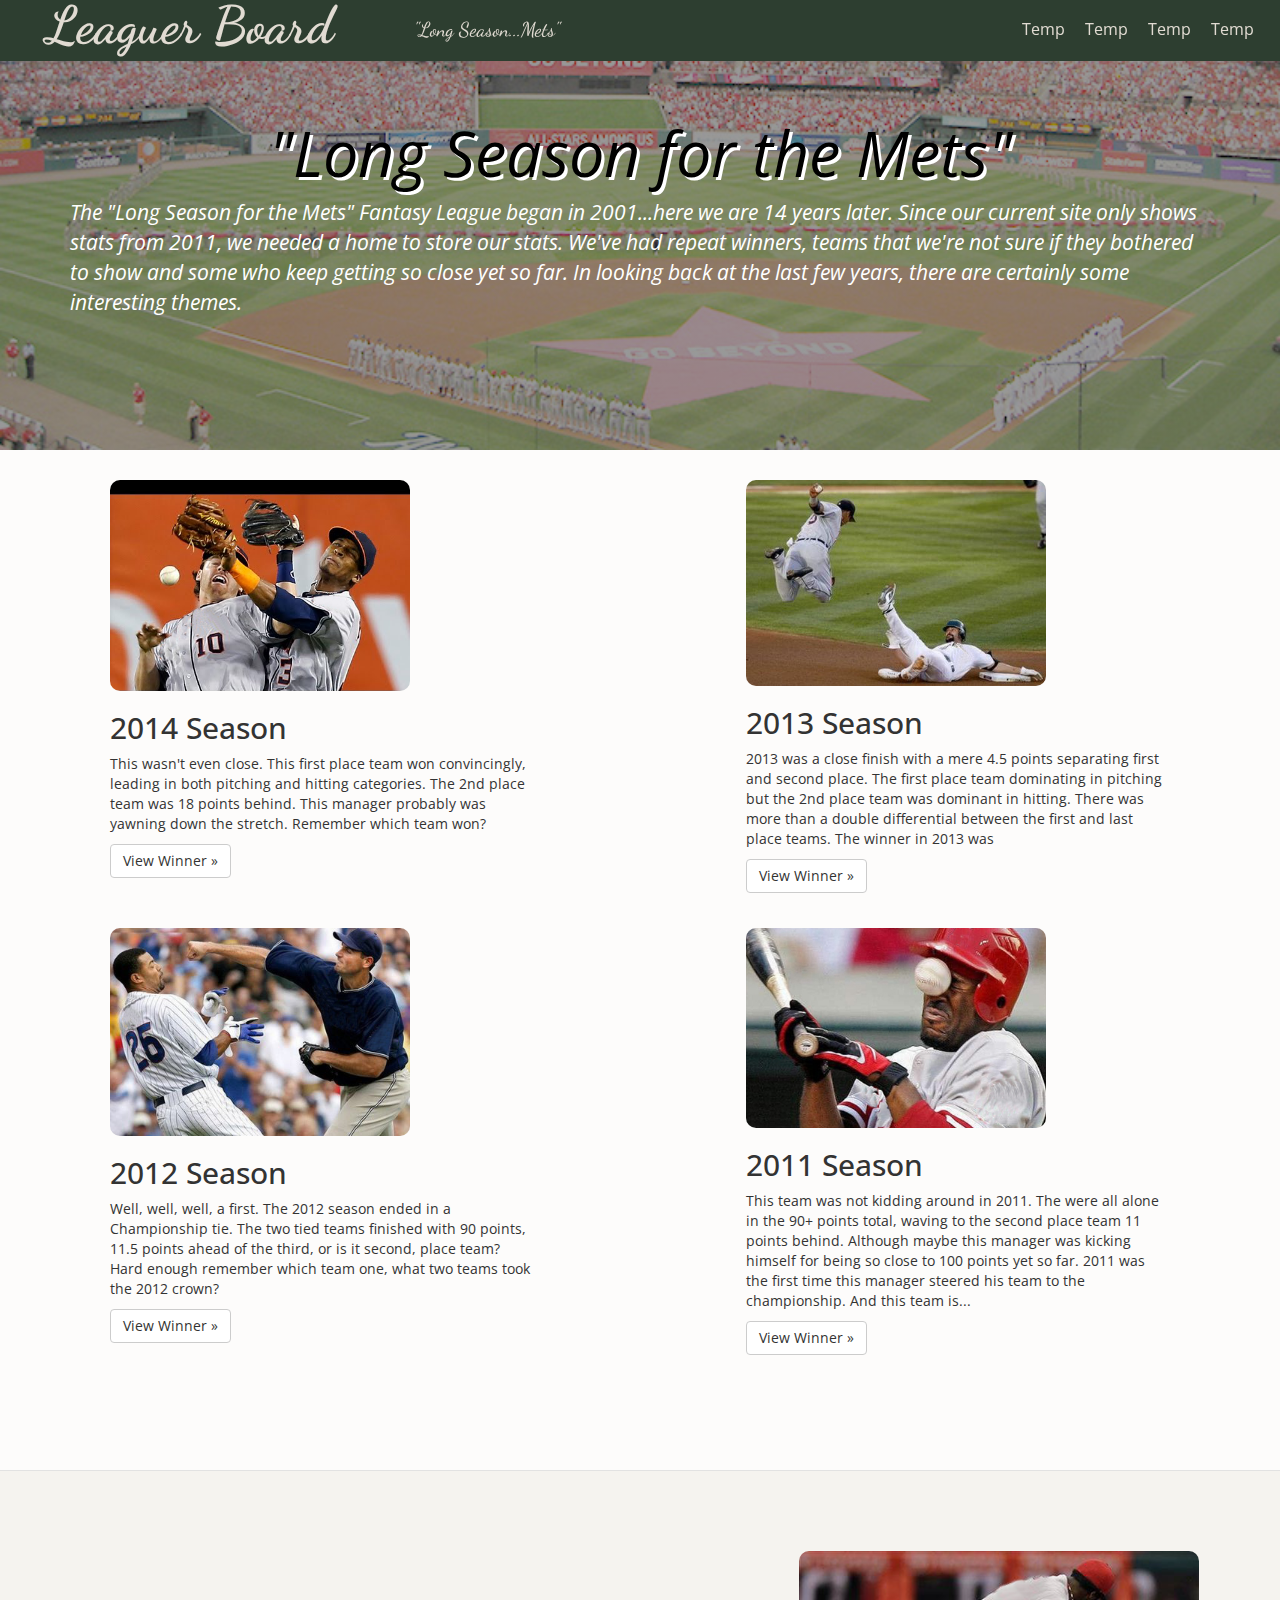
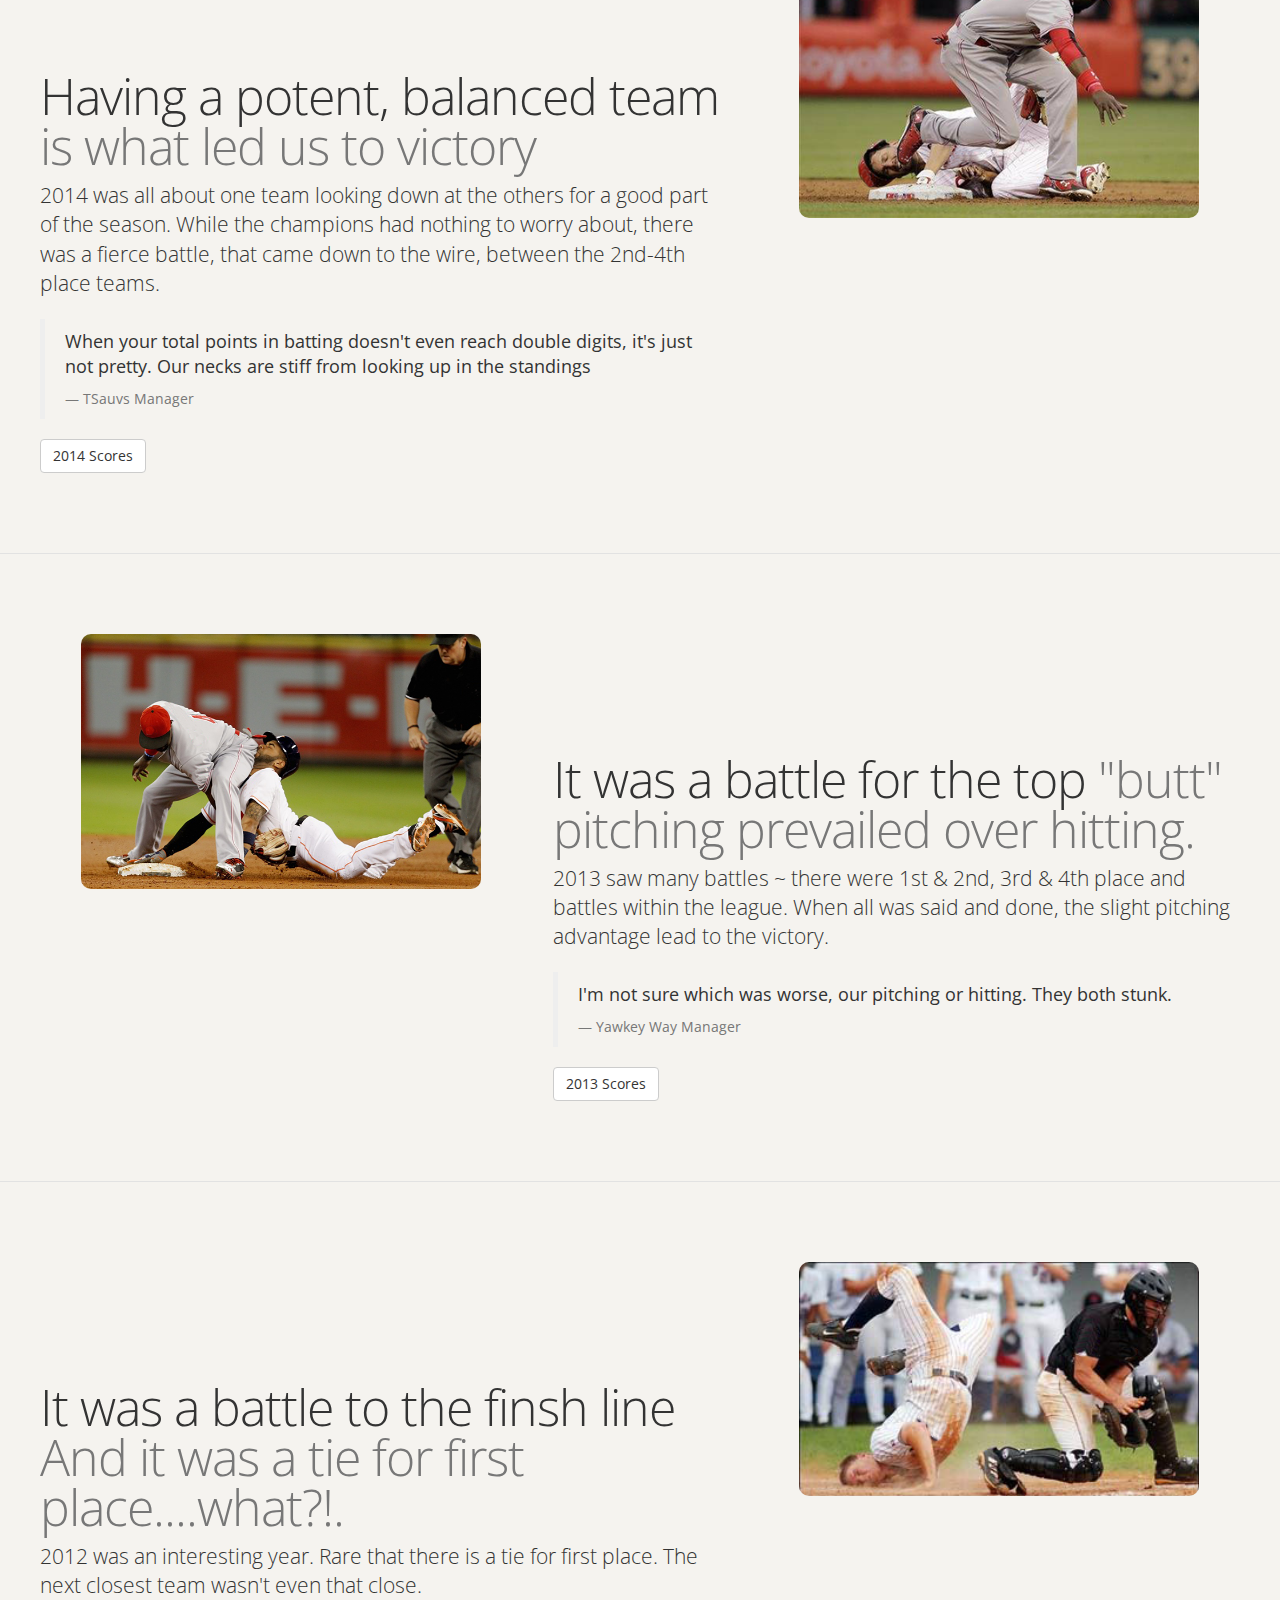
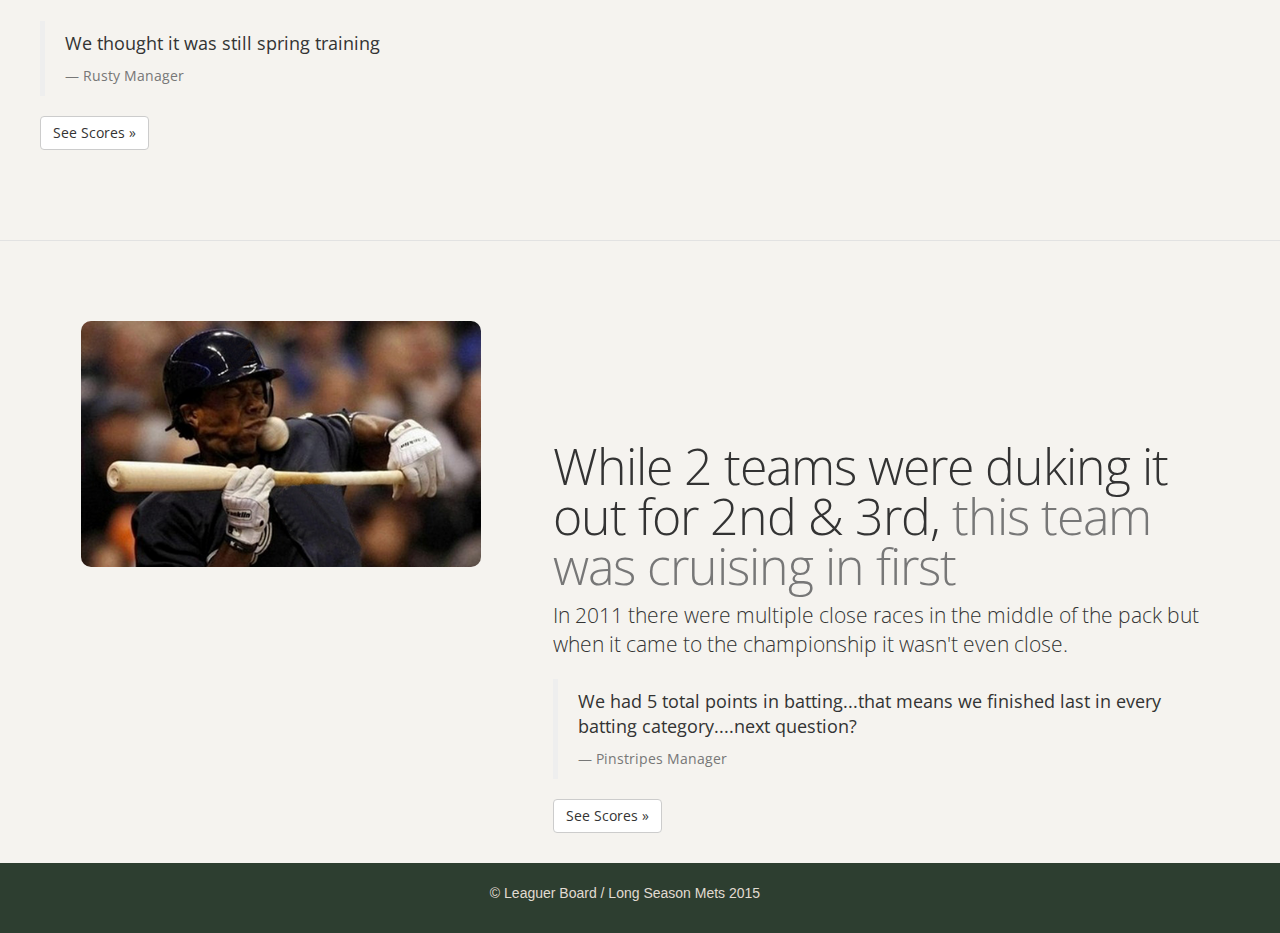
==== index.html @ 66716b54 "made jumbotron pic darker for easier text read" ====
<!DOCTYPE html>
<html lang="en">
  <head>
    <meta charset="utf-8">
    <meta http-equiv="X-UA-Compatible" content="IE=edge">
    <meta name="viewport" content="width=device-width, initial-scale=1">

    <meta name="description" content="">
    <meta name="author" content="">


    <title>Leaguer Board</title>

    <!-- Bootstrap core CSS -->
    <link href="css/bootstrap.min.css" rel="stylesheet">
    <!-- Custom styles for this template -->
    <!-- Additional Styles -->
    <link href="css/font-awesome.min.css" rel="stylesheet">
    <link href="css/prettyPhoto.css" rel="stylesheet" type="text/css"> <link href='http://fonts.googleapis.com/css?family=Open+Sans:700,300,400' rel='stylesheet' type='text/css'>
    <link href='http://fonts.googleapis.com/css?family=Lobster|Dancing+Script:700' rel='stylesheet' type='text/css'>
    <link href='http://fonts.googleapis.com/css?family=Dancing+Script:700' rel='stylesheet' type='text/css'>
    <link href="css/style.css" rel="stylesheet" type="text/css">

    <!--[if lt IE 9]><script src="../../assets/js/ie8-responsive-file-warning.js"></script><![endif]-->

    <!-- HTML5 shim and Respond.js for IE8 support of HTML5 elements and media queries -->
    <!--[if lt IE 9]>
      <script src="https://oss.maxcdn.com/html5shiv/3.7.2/html5shiv.min.js"></script>
      <script src="https://oss.maxcdn.com/respond/1.4.2/respond.min.js"></script>
    <![endif]-->
  </head>

  <body>

    <!-- NAVBAR -->
    <header id="header-nav" role="banner">
      <div id="navbar" class="navbar navbar-default">
        <div class="navbar-header">
            <a class="navbar-brand" href="#">Leaguer Board</a><p class="navbar-text">"Long Season...Mets"</p>

            <button type="button" class="navbar-toggle" data-toggle="collapse" data-target=".navbar-collapse">
                <span class="sr-only">Toggle navigation</span>
                <span class="icon-bar"></span>
                <span class="icon-bar"></span>
                <span class="icon-bar"></span>
            </button>
        </div> <!-- navbar-header -->

        <div class="collapse navbar-collapse">
            <ul class="nav navbar-nav flot-nav">
                <li><a href="#temp">Temp</a></li>
                <li><a href="#temp">Temp</a></li>
                <li><a href="#temp">Temp</a></li>
                <li><a href="#temp">Temp</a></li>
            </ul>
        </div>
      </div> <!-- div id navbar -->
    </header>

    <!-- Jumbotron -->
    <div class="jumbotron">
      <div class="container">
        <h1><i>"Long Season for the Mets"</i></h1>
        <p><i>The "Long Season for the Mets" Fantasy League began in 2001...here we are 14 years later. Since our current site only shows stats from 2011, we needed a home to store our stats. We've had repeat winners, teams that we're not sure if they bothered to show and some who keep getting so close yet so far. In looking back at the last few years, there are certainly some interesting themes.</i></p>  
      </div> <!-- container -->
    </div> <!-- jumbotron -->

    <!-- Seasons Section -->
    <div id="seasons">
      <div class="container">
        <div class="row">
          <div class="col-md-5">
            <img src="img/oops.png" alt="..." class="img-rounded img-responsive" height="300" width="300">
            <h2>2014 Season</h2>
            <p>This wasn't even close. This first place team won convincingly, leading in both pitching and hitting categories. The 2nd place team was 18 points behind. This manager probably was yawning down the stretch. Remember which team won? </p>
            <p><button class="btn btn-default" type="submit">View Winner &raquo;</button><span class="winner">Winner: Pit Bulls</span></p>
          </div> <!-- col md 5 -->

          <!-- only show hr on small screens -->
          <hr class="hidden-md hidden-lg">
         
          <div class="col-md-5 col-md-offset-2">
            <img src="img/upandaway.jpg" alt="..." class="img-rounded img-responsive" height="300" width="300">
            <h2>2013 Season</h2>
            <p>2013 was a close finish with a mere 4.5 points separating first and second place. The first place team dominating in pitching but the 2nd place team was dominant in hitting. There was more than a double differential between the first and last place teams. The winner in 2013 was </p>
            <p><button class="btn btn-default" type="submit">View Winner &raquo;</button><span class="winner">Winner: Stanton and Deliver</span></p>
          </div> <!-- col-md-5 col-md-offset-2 -->

           <hr class="hidden-md hidden-lg">

          <div class="col-md-5">
            <img src="img/fight.jpg" alt="..." class="img-rounded img-responsive" height="300" width="300">
            <h2>2012 Season</h2>
            <p>Well, well, well, a first. The 2012 season ended in a Championship tie. The two tied teams finished with 90 points, 11.5 points ahead of the third, or is it second, place team? Hard enough remember which team one, what two teams took the 2012 crown?</p>
            <p><button class="btn btn-default" type="submit">View Winner &raquo;</button><span class="winner">Winners: The Good, The Bad, and The Ugla <span><i>&amp; </i></span>Bulldogs</span></p> 


          </div> <!-- col md 5 -->

          <hr class="hidden-md hidden-lg">

          <div class="col-md-5 col-md-offset-2">
            <img src="img/face.png" alt="..." class="img-rounded img-responsive" height="300" width="300">
            <h2>2011 Season</h2>
            <p>This team was not kidding around in 2011. The were all alone in the 90+ points total, waving to the second place team 11 points behind. Although maybe this manager was kicking himself for being so close to 100 points yet so far. 2011 was the first time this manager steered his team to the championship. And this team is... </p>
            <p><button class="btn btn-default" type="submit">View Winner &raquo;</button><span class="winner">Winner: Some Crying in Baseball</span></p>
          </div> <!-- col-md-5 col-md-offset-2-->
        </div> <!-- row -->

      </div> <!-- container -->
    </div> <!-- season -->

      <!-- START THE FEATURETTES -->
    <div id="featurette">

      <hr class="featurette-divider">

      <div class="row featurette">
        <div class="col-md-7 left">
          <h2 class="featurette-heading">Having a potent, balanced team <span class="text-muted">is what led us to victory</span></h2>
          <p class="lead">2014 was all about one team looking down at the others for a good part of the season. While the champions had nothing to worry about, there was a fierce battle, that came down to the wire, between the 2nd-4th place teams.</p>

          <blockquote>
            <p>When your total points in batting doesn't even reach double digits, it's just not pretty. Our necks are stiff from looking up in the standings</p>
              <footer>TSauvs Manager</footer>
          </blockquote>
          <!-- button -->
          <!-- <p><a class="btn btn-default" href="#" role="button">See Scores &raquo;</a></p> -->

          <!-- Modal Button, Trigger Modal -->
          <button type="button" class="btn btn-default" data-toggle="modal" data-target="#modal14">2014 Scores</button>
          <!-- end modal button -->

          <!-- Modal -->
          <!-- Modal14-->
        <div class="modal fade" id="modal14" tabindex="-1" role="dialog" aria-labelledby="modal14Label">
          <div class="modal-dialog" role="document">
            <div class="modal-content">
              <div class="modal-header">
                <button type="button" class="close" data-dismiss="modal" aria-label="Close"><span aria-hidden="true">&times;</span></button>
                <h4 class="modal-title" id="modal14Label">2014 Scores</h4>
              </div> <!-- End modal-header -->
              <div class="modal-body">
                <!-- Modal - 2014 Scores Table -->
                <table>
                  <tr>
                    <th id="rank" scope="col">Rank</th>
                    <th id="team"scope="col">Team</th>
                    <th id="batting"scope="col">Batting</th>
                    <th id="pitching"scope="col">Pitching</th>
                    <th id="rank"scope="col">Total</th>
                    <th id="rank"scope="col">Behind</th>
                  </tr>
                  <tr>
                    <td>1</td>
                    <th scope="row">Pit Bulls</th>
                    <td>46.5</td>
                    <td>49.0</td>
                    <td>95.5</td>
                    <td>0.0</td>
                  </tr>
                  <tr>
                    <td>2</td>
                    <th scope="row">Juicy</th>
                    <td>32.0</td>
                    <td>45.0</td>
                    <td>77.0</td>
                    <td>18.5</td>
                  </tr>
                  <tr>
                    <td>3</td>
                    <th scope="row">WilponsPlsSell</th>
                    <td>48.5</td>
                    <td>28.0</td>
                    <td>76.5</td>
                    <td>19.0</td>
                  </tr>
                  <tr>
                    <td>4</td>
                    <th scope="row">SomeCryinginBaseball</th>
                    <td>41.0</td>
                    <td>32.0</td>
                    <td>73.0</td>
                    <td>22.5</td>
                  </tr>
                  <tr>
                    <td>5</td>
                    <th scope="row">Braun in 60 Seconds</th>
                    <td>31.0</td>
                    <td>33.0</td>
                    <td>64.0</td>
                    <td>31.5</td>
                  </tr>
                  <tr>
                    <td>6</td>
                    <th scope="row">Hechavarria...I Didn't Even Know Her/th>
                    <td>16.5</td>
                    <td>41.0</td>
                    <td>57.5</td>
                    <td>38.0</td>
                  </tr>
                  <tr>
                    <td>7</td>
                    <th scope="row">Northside</th>
                    <td>42.0</td>
                    <td>15.0</td>
                    <td>57.0</td>
                    <td>38.5</td>
                  </tr>
                  <tr>
                    <td>8</td>
                    <th scope="row">Bulldogs</th>
                    <td>23.0</td>
                    <td>33.0</td>
                    <td>56.0</td>
                    <td>39.5</td>
                  </tr>
                  <tr>
                    <td>9</td>
                    <th scope="row">Syosset Psychosis</th>
                    <td>20.5</td>
                    <td>33.0</td>
                    <td>53.5</td>
                    <td>42.0</td>
                  </tr>
                  <tr>
                    <td>10</td>
                    <th scope="row">My Entire Team Sucks</th>
                    <td>22.0</td>
                    <td>11.0</td>
                    <td>33.0</td>
                    <td>62.5</td>
                  </tr>
                  <tr>
                    <td>11</td>
                    <th scope="row">TSauvs</th>
                    <td>7.0</td>
                    <td>10.0</td>
                    <td>17.0</td>
                    <td>78.5</td>
                  </tr>
                </table>  <!-- End 2014 Scores Table -->  
              </div> <!-- End Modal Body -->
              <div class="modal-footer">
                <button type="button" class="btn btn-default" data-dismiss="modal">Close</button>
              </div> <!-- End Modal Footer -->
            </div>  <!-- End Modal Content -->
          </div> <!-- End Modal Dialog --> 
        </div> <!-- End Modal Fade -->           
        </div> <!-- End col-md-7 left -->
        <div class="col-md-5">
          <img class="featurette-image img-responsive center-block" src="img/outatsecond.png" alt="Out At Second" height="400" width="400">
        </div> <!-- col-md-5 -->
      </div> <!-- row featurette -->

      <hr class="featurette-divider">

      <div class="row featurette">
        <div class="col-md-7 col-md-push-5">
          <h2 class="featurette-heading">It was a battle for the top <span class="text-muted">"butt" pitching prevailed over hitting.</span></h2>
          <p class="lead">2013 saw many battles ~ there were 1st &amp; 2nd, 3rd &amp; 4th place and battles within the league. When all was said and done, the slight pitching advantage lead to the victory.</p>
            <blockquote>
            <p>I'm not sure which was worse, our pitching or hitting. They both stunk.</p>
              <footer>Yawkey Way Manager</footer>
            </blockquote>
          <!-- button -->
          <!-- <p><a class="btn btn-default" href="#" role="button">See Scores &raquo;</a></p> -->

          <!-- Modal Button, Trigger Modal -->
          <button type="button" class="btn btn-default" data-toggle="modal" data-target="#modal13">2013 Scores</button>
          <!-- end modal button -->

          <!-- Modal -->
          <div class="modal fade" id="modal13" tabindex="-1" role="dialog" aria-labelledby="modal13Label">
          <div class="modal-dialog" role="document">
            <div class="modal-content">
              <div class="modal-header">
                <button type="button" class="close" data-dismiss="modal" aria-label="Close"><span aria-hidden="true">&times;</span></button>
                <h4 class="modal-title" id="modal13Label">2013 Scores</h4>
              </div> <!-- End modal-header -->
              <div class="modal-body">
              <!-- Modal - 2013 Scores Table -->
              <!-- 2013 Scores Table -->
              <table>
                <tr>
                  <th id="rank" scope="col">Rank</th>
                  <th id="team"scope="col">Team</th>
                  <th id="batting"scope="col">Batting</th>
                  <th id="pitching"scope="col">Pitching</th>
                  <th id="rank"scope="col">Total</th>
                  <th id="rank"scope="col">Behind</th>
                </tr>
                <tr>
                  <td>1</td>
                  <th scope="row">Stanton and Deliver</th>
                  <td>40.5</td>
                  <td>54.0</td>
                  <td>94.5</td>
                  <td>0.0</td>
                </tr>
                <tr>
                  <td>2</td>
                  <th scope="row">Syosset Psychosis</th>
                  <td>50.0</td>
                  <td>40.0</td>
                  <td>90.0</td>
                  <td>4.5</td>
                </tr>
                <tr>
                  <td>3</td>
                  <th scope="row">Pit Bulls</th>
                  <td>35.5</td>
                  <td>43.0</td>
                  <td>78.5</td>
                  <td>16.0</td>
                </tr>
                <tr>
                  <td>4</td>
                  <th scope="row">Sawtooth Express</th>
                  <td>43.5</td>
                  <td>28.0</td>
                  <td>71.5</td>
                  <td>23.0</td>
                </tr>
                <tr>
                  <td>5</td>
                  <th scope="row">Rusty</th>
                  <td>37.0</td>
                  <td>31.0</td>
                  <td>68.0</td>
                  <td>26.5</td>
                </tr>
                <tr>
                  <td>6</td>
                  <th scope="row">WilponsPlsSell</th>
                  <td>38.0</td>
                  <td>29.0</td>
                  <td>67.0</td>
                  <td>27.5</td>
                </tr>
                <tr>
                  <td>7</td>
                  <th scope="row">TSauvs</th>
                  <td>36.5</td>
                  <td>30.0</td>
                  <td>66.5</td>
                  <td>28.0</td>
                </tr>
                <tr>
                  <td>8</td>
                  <th scope="row">SomeCryinginBaseball</th>
                  <td>45.5</td>
                  <td>20.0</td>
                  <td>65.5</td>
                  <td>29.0</td>
                </tr>
                <tr>
                  <td>9</td>
                  <th scope="row">I Hope Cliff Lee Gets TJS</th>
                  <td>18.5</td>
                  <td>39.0</td>
                  <td>57.5</td>
                  <td>37.0</td>
                </tr>
                <tr>
                  <td>10</td>
                  <th scope="row">Bulldogs</th>
                  <td>17.0</td>
                  <td>29.0</td>
                  <td>46.0</td>
                  <td>48.5</td>
                </tr>
                <tr>
                  <td>11</td>
                  <th scope="row">Northside</th>
                  <td>14.0</td>
                  <td>29.0</td>
                  <td>43.0</td>
                  <td>51.5</td>
                </tr>
                <tr>
                  <td>12</td>
                  <th scope="row">Yawkey Way</th>
                  <td>14.0</td>
                  <td>18.0</td>
                  <td>32.0</td>
                  <td>62.5</td>
                </tr>
              </table>
              <!-- End 2013 Scores Table -->
              </div> <!-- End Modal Body -->
              <div class="modal-footer">
                <button type="button" class="btn btn-default" data-dismiss="modal">Close</button>
              </div> <!-- End Modal Footer -->
            </div>  <!-- End Modal Content -->
          </div> <!-- End Modal Dialog --> 
        </div> <!-- End Modal Fade -->      
        </div> <!-- col-md-7 -->
        <!-- </div> -->
        <div class="col-md-5 col-md-pull-7">          
          <img class="featurette-image img-responsive center-block" src="img/buttbaseball.png" alt="Generic placeholder image" height="400" width="400">
        </div> <!-- col-md-5  -->
      </div> <!-- row featurette -->


      <hr class="featurette-divider">

      <div class="row featurette">
        <div class="col-md-7">
          <h2 class="featurette-heading">It was a battle to the finsh line <span class="text-muted">And it was a tie for first place....what?!.</span></h2>
          <p class="lead">2012 was an interesting year. Rare that there is a tie for first place. The next closest team wasn't even that close.</p>
          <blockquote>
            <p>We thought it was still spring training</p>
            <footer>Rusty Manager</footer>
          </blockquote>
          <!-- adding button -->
          <p><a class="btn btn-default" href="#" role="button">See Scores &raquo;</a></p>
        </div> <!-- col-md-7 -->
        <div class="col-md-5">
          <img class="featurette-image img-responsive center-block" src="img/doh.jpg" alt="Blooper Image" height="400" width="400">
        </div> <!-- col-md-5 -->
      </div> <!-- row featurette -->

      <hr class="featurette-divider">

      <div class="row featurette">
        <div class="col-md-7 col-md-push-5">
          <h2 class="featurette-heading">While 2 teams were duking it out for 2nd &amp; 3rd, <span class="text-muted">this team was cruising in first</span></h2>
          <p class="lead">In 2011 there were multiple close races in the middle of the pack but when it came to the championship it wasn't even close.</p>
          <blockquote>
            <p>We had 5 total points in batting...that means we finished last in every batting category....next question?</p>
            <footer>Pinstripes Manager</footer>
          </blockquote>
          <!-- adding button -->
          <p><a class="btn btn-default" href="#" role="button">See Scores &raquo;</a></p>
        </div> <!-- col-md-7 -->
        <!-- </div> -->
        <div class="col-md-5 col-md-pull-7">          
          <img class="featurette-image img-responsive center-block" src="img/facehit.png" alt="Face Punch" height="400" width="400">
        </div> <!-- col-md-5 -->
      </div> <!-- row featurette -->
    </div>  <!-- featurette -->
    <!-- /END THE FEATURETTES -->

    <!-- adding extra space before footer -->
    <div id="bottom-page"></div>

 <!--    <footer id="footer">
        <div class="row">
            <div class="col-md-12  col-sm-12">
                &copy; Leaguer Board / Long Season Mets 2015             
            </div>
        </div>
    </footer> -->
     

      <footer id="footer">
        <p>&copy; Leaguer Board / Long Season Mets 2015</p>
      </footer>



    <!-- Bootstrap core JavaScript
    ================================================== -->
    <script src="https://ajax.googleapis.com/ajax/libs/jquery/1.11.3/jquery.min.js"></script>
    <script src="js/bootstrap.min.js"></script>
    <!-- IE10 viewport hack for Surface/desktop Windows 8 bug -->
    <script src="js/ie10-viewport-bug-workaround.js"></script>
    <script src="js/jquery.prettyPhoto.js"></script>
    <script src="js/modal.js"></script>
    <script src="js/script.js"></script>
  </body>
</html>
---- css/prettyPhoto.css ----
div.pp_default .pp_top,div.pp_default .pp_top .pp_middle,div.pp_default .pp_top .pp_left,div.pp_default .pp_top .pp_right,div.pp_default .pp_bottom,div.pp_default .pp_bottom .pp_left,div.pp_default .pp_bottom .pp_middle,div.pp_default .pp_bottom .pp_right{height:13px}
div.pp_default .pp_top .pp_left{background:url(../img/prettyPhoto/default/sprite.png) -78px -93px no-repeat}
div.pp_default .pp_top .pp_middle{background:url(../img/prettyPhoto/default/sprite_x.png) top left repeat-x}
div.pp_default .pp_top .pp_right{background:url(../img/prettyPhoto/default/sprite.png) -112px -93px no-repeat}
div.pp_default .pp_content .ppt{color:#f8f8f8}
div.pp_default .pp_content_container .pp_left{background:url(../img/prettyPhoto/default/sprite_y.png) -7px 0 repeat-y;padding-left:13px}
div.pp_default .pp_content_container .pp_right{background:url(../img/prettyPhoto/default/sprite_y.png) top right repeat-y;padding-right:13px}
div.pp_default .pp_next:hover{background:url(../img/prettyPhoto/default/sprite_next.png) center right no-repeat;cursor:pointer}
div.pp_default .pp_previous:hover{background:url(../img/prettyPhoto/default/sprite_prev.png) center left no-repeat;cursor:pointer}
div.pp_default .pp_expand{background:url(../img/prettyPhoto/default/sprite.png) 0 -29px no-repeat;cursor:pointer;width:28px;height:28px}
div.pp_default .pp_expand:hover{background:url(../img/prettyPhoto/default/sprite.png) 0 -56px no-repeat;cursor:pointer}
div.pp_default .pp_contract{background:url(../img/prettyPhoto/default/sprite.png) 0 -84px no-repeat;cursor:pointer;width:28px;height:28px}
div.pp_default .pp_contract:hover{background:url(../img/prettyPhoto/default/sprite.png) 0 -113px no-repeat;cursor:pointer}
div.pp_default .pp_close{width:30px;height:30px;background:url(../img/prettyPhoto/default/sprite.png) 2px 1px no-repeat;cursor:pointer}
div.pp_default .pp_gallery ul li a{background:url(../img/prettyPhoto/default/default_thumb.png) center center #f8f8f8;border:1px solid #aaa}
div.pp_default .pp_social{margin-top:7px}
div.pp_default .pp_gallery a.pp_arrow_previous,div.pp_default .pp_gallery a.pp_arrow_next{position:static;left:auto}
div.pp_default .pp_nav .pp_play,div.pp_default .pp_nav .pp_pause{background:url(../img/prettyPhoto/default/sprite.png) -51px 1px no-repeat;height:30px;width:30px}
div.pp_default .pp_nav .pp_pause{background-position:-51px -29px}
div.pp_default a.pp_arrow_previous,div.pp_default a.pp_arrow_next{background:url(../img/prettyPhoto/default/sprite.png) -31px -3px no-repeat;height:20px;width:20px;margin:4px 0 0}
div.pp_default a.pp_arrow_next{left:52px;background-position:-82px -3px}
div.pp_default .pp_content_container .pp_details{margin-top:5px}
div.pp_default .pp_nav{clear:none;height:30px;width:110px;position:relative}
div.pp_default .pp_nav .currentTextHolder{font-family:Georgia;font-style:italic;color:#999;font-size:11px;left:75px;line-height:25px;position:absolute;top:2px;margin:0;padding:0 0 0 10px}
div.pp_default .pp_close:hover,div.pp_default .pp_nav .pp_play:hover,div.pp_default .pp_nav .pp_pause:hover,div.pp_default .pp_arrow_next:hover,div.pp_default .pp_arrow_previous:hover{opacity:0.7}
div.pp_default .pp_description{font-size:11px;font-weight:700;line-height:14px;margin:5px 50px 5px 0}
div.pp_default .pp_bottom .pp_left{background:url(../img/prettyPhoto/default/sprite.png) -78px -127px no-repeat}
div.pp_default .pp_bottom .pp_middle{background:url(../img/prettyPhoto/default/sprite_x.png) bottom left repeat-x}
div.pp_default .pp_bottom .pp_right{background:url(../img/prettyPhoto/default/sprite.png) -112px -127px no-repeat}
div.pp_default .pp_loaderIcon{background:url(../img/prettyPhoto/default/loader.gif) center center no-repeat}
div.light_rounded .pp_top .pp_left{background:url(../img/prettyPhoto/light_rounded/sprite.png) -88px -53px no-repeat}
div.light_rounded .pp_top .pp_right{background:url(../img/prettyPhoto/light_rounded/sprite.png) -110px -53px no-repeat}
div.light_rounded .pp_next:hover{background:url(../img/prettyPhoto/light_rounded/btnNext.png) center right no-repeat;cursor:pointer}
div.light_rounded .pp_previous:hover{background:url(../img/prettyPhoto/light_rounded/btnPrevious.png) center left no-repeat;cursor:pointer}
div.light_rounded .pp_expand{background:url(../img/prettyPhoto/light_rounded/sprite.png) -31px -26px no-repeat;cursor:pointer}
div.light_rounded .pp_expand:hover{background:url(../img/prettyPhoto/light_rounded/sprite.png) -31px -47px no-repeat;cursor:pointer}
div.light_rounded .pp_contract{background:url(../img/prettyPhoto/light_rounded/sprite.png) 0 -26px no-repeat;cursor:pointer}
div.light_rounded .pp_contract:hover{background:url(../img/prettyPhoto/light_rounded/sprite.png) 0 -47px no-repeat;cursor:pointer}
div.light_rounded .pp_close{width:75px;height:22px;background:url(../img/prettyPhoto/light_rounded/sprite.png) -1px -1px no-repeat;cursor:pointer}
div.light_rounded .pp_nav .pp_play{background:url(../img/prettyPhoto/light_rounded/sprite.png) -1px -100px no-repeat;height:15px;width:14px}
div.light_rounded .pp_nav .pp_pause{background:url(../img/prettyPhoto/light_rounded/sprite.png) -24px -100px no-repeat;height:15px;width:14px}
div.light_rounded .pp_arrow_previous{background:url(../img/prettyPhoto/light_rounded/sprite.png) 0 -71px no-repeat}
div.light_rounded .pp_arrow_next{background:url(../img/prettyPhoto/light_rounded/sprite.png) -22px -71px no-repeat}
div.light_rounded .pp_bottom .pp_left{background:url(../img/prettyPhoto/light_rounded/sprite.png) -88px -80px no-repeat}
div.light_rounded .pp_bottom .pp_right{background:url(../img/prettyPhoto/light_rounded/sprite.png) -110px -80px no-repeat}
div.dark_rounded .pp_top .pp_left{background:url(../img/prettyPhoto/dark_rounded/sprite.png) -88px -53px no-repeat}
div.dark_rounded .pp_top .pp_right{background:url(../img/prettyPhoto/dark_rounded/sprite.png) -110px -53px no-repeat}
div.dark_rounded .pp_content_container .pp_left{background:url(../img/prettyPhoto/dark_rounded/contentPattern.png) top left repeat-y}
div.dark_rounded .pp_content_container .pp_right{background:url(../img/prettyPhoto/dark_rounded/contentPattern.png) top right repeat-y}
div.dark_rounded .pp_next:hover{background:url(../img/prettyPhoto/dark_rounded/btnNext.png) center right no-repeat;cursor:pointer}
div.dark_rounded .pp_previous:hover{background:url(../img/prettyPhoto/dark_rounded/btnPrevious.png) center left no-repeat;cursor:pointer}
div.dark_rounded .pp_expand{background:url(../img/prettyPhoto/dark_rounded/sprite.png) -31px -26px no-repeat;cursor:pointer}
div.dark_rounded .pp_expand:hover{background:url(../img/prettyPhoto/dark_rounded/sprite.png) -31px -47px no-repeat;cursor:pointer}
div.dark_rounded .pp_contract{background:url(../img/prettyPhoto/dark_rounded/sprite.png) 0 -26px no-repeat;cursor:pointer}
div.dark_rounded .pp_contract:hover{background:url(../img/prettyPhoto/dark_rounded/sprite.png) 0 -47px no-repeat;cursor:pointer}
div.dark_rounded .pp_close{width:75px;height:22px;background:url(../img/prettyPhoto/dark_rounded/sprite.png) -1px -1px no-repeat;cursor:pointer}
div.dark_rounded .pp_description{margin-right:85px;color:#fff}
div.dark_rounded .pp_nav .pp_play{background:url(../img/prettyPhoto/dark_rounded/sprite.png) -1px -100px no-repeat;height:15px;width:14px}
div.dark_rounded .pp_nav .pp_pause{background:url(../img/prettyPhoto/dark_rounded/sprite.png) -24px -100px no-repeat;height:15px;width:14px}
div.dark_rounded .pp_arrow_previous{background:url(../img/prettyPhoto/dark_rounded/sprite.png) 0 -71px no-repeat}
div.dark_rounded .pp_arrow_next{background:url(../img/prettyPhoto/dark_rounded/sprite.png) -22px -71px no-repeat}
div.dark_rounded .pp_bottom .pp_left{background:url(../img/prettyPhoto/dark_rounded/sprite.png) -88px -80px no-repeat}
div.dark_rounded .pp_bottom .pp_right{background:url(../img/prettyPhoto/dark_rounded/sprite.png) -110px -80px no-repeat}
div.dark_rounded .pp_loaderIcon{background:url(../img/prettyPhoto/dark_rounded/loader.gif) center center no-repeat}
div.dark_square .pp_left,div.dark_square .pp_middle,div.dark_square .pp_right,div.dark_square .pp_content{background:#000}
div.dark_square .pp_description{color:#fff;margin:0 85px 0 0}
div.dark_square .pp_loaderIcon{background:url(../img/prettyPhoto/dark_square/loader.gif) center center no-repeat}
div.dark_square .pp_expand{background:url(../img/prettyPhoto/dark_square/sprite.png) -31px -26px no-repeat;cursor:pointer}
div.dark_square .pp_expand:hover{background:url(../img/prettyPhoto/dark_square/sprite.png) -31px -47px no-repeat;cursor:pointer}
div.dark_square .pp_contract{background:url(../img/prettyPhoto/dark_square/sprite.png) 0 -26px no-repeat;cursor:pointer}
div.dark_square .pp_contract:hover{background:url(../img/prettyPhoto/dark_square/sprite.png) 0 -47px no-repeat;cursor:pointer}
div.dark_square .pp_close{width:75px;height:22px;background:url(../img/prettyPhoto/dark_square/sprite.png) -1px -1px no-repeat;cursor:pointer}
div.dark_square .pp_nav{clear:none}
div.dark_square .pp_nav .pp_play{background:url(../img/prettyPhoto/dark_square/sprite.png) -1px -100px no-repeat;height:15px;width:14px}
div.dark_square .pp_nav .pp_pause{background:url(../img/prettyPhoto/dark_square/sprite.png) -24px -100px no-repeat;height:15px;width:14px}
div.dark_square .pp_arrow_previous{background:url(../img/prettyPhoto/dark_square/sprite.png) 0 -71px no-repeat}
div.dark_square .pp_arrow_next{background:url(../img/prettyPhoto/dark_square/sprite.png) -22px -71px no-repeat}
div.dark_square .pp_next:hover{background:url(../img/prettyPhoto/dark_square/btnNext.png) center right no-repeat;cursor:pointer}
div.dark_square .pp_previous:hover{background:url(../img/prettyPhoto/dark_square/btnPrevious.png) center left no-repeat;cursor:pointer}
div.light_square .pp_expand{background:url(../img/prettyPhoto/light_square/sprite.png) -31px -26px no-repeat;cursor:pointer}
div.light_square .pp_expand:hover{background:url(../img/prettyPhoto/light_square/sprite.png) -31px -47px no-repeat;cursor:pointer}
div.light_square .pp_contract{background:url(../img/prettyPhoto/light_square/sprite.png) 0 -26px no-repeat;cursor:pointer}
div.light_square .pp_contract:hover{background:url(../img/prettyPhoto/light_square/sprite.png) 0 -47px no-repeat;cursor:pointer}
div.light_square .pp_close{width:75px;height:22px;background:url(../img/prettyPhoto/light_square/sprite.png) -1px -1px no-repeat;cursor:pointer}
div.light_square .pp_nav .pp_play{background:url(../img/prettyPhoto/light_square/sprite.png) -1px -100px no-repeat;height:15px;width:14px}
div.light_square .pp_nav .pp_pause{background:url(../img/prettyPhoto/light_square/sprite.png) -24px -100px no-repeat;height:15px;width:14px}
div.light_square .pp_arrow_previous{background:url(../img/prettyPhoto/light_square/sprite.png) 0 -71px no-repeat}
div.light_square .pp_arrow_next{background:url(../img/prettyPhoto/light_square/sprite.png) -22px -71px no-repeat}
div.light_square .pp_next:hover{background:url(../img/prettyPhoto/light_square/btnNext.png) center right no-repeat;cursor:pointer}
div.light_square .pp_previous:hover{background:url(../img/prettyPhoto/light_square/btnPrevious.png) center left no-repeat;cursor:pointer}
div.facebook .pp_top .pp_left{background:url(../img/prettyPhoto/facebook/sprite.png) -88px -53px no-repeat}
div.facebook .pp_top .pp_middle{background:url(../img/prettyPhoto/facebook/contentPatternTop.png) top left repeat-x}
div.facebook .pp_top .pp_right{background:url(../img/prettyPhoto/facebook/sprite.png) -110px -53px no-repeat}
div.facebook .pp_content_container .pp_left{background:url(../img/prettyPhoto/facebook/contentPatternLeft.png) top left repeat-y}
div.facebook .pp_content_container .pp_right{background:url(../img/prettyPhoto/facebook/contentPatternRight.png) top right repeat-y}
div.facebook .pp_expand{background:url(../img/prettyPhoto/facebook/sprite.png) -31px -26px no-repeat;cursor:pointer}
div.facebook .pp_expand:hover{background:url(../img/prettyPhoto/facebook/sprite.png) -31px -47px no-repeat;cursor:pointer}
div.facebook .pp_contract{background:url(../img/prettyPhoto/facebook/sprite.png) 0 -26px no-repeat;cursor:pointer}
div.facebook .pp_contract:hover{background:url(../img/prettyPhoto/facebook/sprite.png) 0 -47px no-repeat;cursor:pointer}
div.facebook .pp_close{width:22px;height:22px;background:url(../img/prettyPhoto/facebook/sprite.png) -1px -1px no-repeat;cursor:pointer}
div.facebook .pp_description{margin:0 37px 0 0}
div.facebook .pp_loaderIcon{background:url(../img/prettyPhoto/facebook/loader.gif) center center no-repeat}
div.facebook .pp_arrow_previous{background:url(../img/prettyPhoto/facebook/sprite.png) 0 -71px no-repeat;height:22px;margin-top:0;width:22px}
div.facebook .pp_arrow_previous.disabled{background-position:0 -96px;cursor:default}
div.facebook .pp_arrow_next{background:url(../img/prettyPhoto/facebook/sprite.png) -32px -71px no-repeat;height:22px;margin-top:0;width:22px}
div.facebook .pp_arrow_next.disabled{background-position:-32px -96px;cursor:default}
div.facebook .pp_nav{margin-top:0}
div.facebook .pp_nav p{font-size:15px;padding:0 3px 0 4px}
div.facebook .pp_nav .pp_play{background:url(../img/prettyPhoto/facebook/sprite.png) -1px -123px no-repeat;height:22px;width:22px}
div.facebook .pp_nav .pp_pause{background:url(../img/prettyPhoto/facebook/sprite.png) -32px -123px no-repeat;height:22px;width:22px}
div.facebook .pp_next:hover{background:url(../img/prettyPhoto/facebook/btnNext.png) center right no-repeat;cursor:pointer}
div.facebook .pp_previous:hover{background:url(../img/prettyPhoto/facebook/btnPrevious.png) center left no-repeat;cursor:pointer}
div.facebook .pp_bottom .pp_left{background:url(../img/prettyPhoto/facebook/sprite.png) -88px -80px no-repeat}
div.facebook .pp_bottom .pp_middle{background:url(../img/prettyPhoto/facebook/contentPatternBottom.png) top left repeat-x}
div.facebook .pp_bottom .pp_right{background:url(../img/prettyPhoto/facebook/sprite.png) -110px -80px no-repeat}
div.pp_pic_holder a:focus{outline:none}
div.pp_overlay{background:#000;display:none;left:0;position:absolute;top:0;width:100%;z-index:9500}
div.pp_pic_holder{display:none;position:absolute;width:100px;z-index:10000}
.pp_content{height:40px;min-width:40px}
* html .pp_content{width:40px}
.pp_content_container{position:relative;text-align:left;width:100%}
.pp_content_container .pp_left{padding-left:20px}
.pp_content_container .pp_right{padding-right:20px}
.pp_content_container .pp_details{float:left;margin:10px 0 2px}
.pp_description{display:none;margin:0}
.pp_social{float:left;margin:0}
.pp_social .facebook{float:left;margin-left:5px;width:55px;overflow:hidden}
.pp_social .twitter{float:left}
.pp_nav{clear:right;float:left;margin:3px 10px 0 0}
.pp_nav p{float:left;white-space:nowrap;margin:2px 4px}
.pp_nav .pp_play,.pp_nav .pp_pause{float:left;margin-right:4px;text-indent:-10000px}
a.pp_arrow_previous,a.pp_arrow_next{display:block;float:left;height:15px;margin-top:3px;overflow:hidden;text-indent:-10000px;width:14px}
.pp_hoverContainer{position:absolute;top:0;width:100%;z-index:2000}
.pp_gallery{display:none;left:50%;margin-top:-50px;position:absolute;z-index:10000}
.pp_gallery div{float:left;overflow:hidden;position:relative}
.pp_gallery ul{float:left;height:35px;position:relative;white-space:nowrap;margin:0 0 0 5px;padding:0}
.pp_gallery ul a{border:1px rgba(0,0,0,0.5) solid;display:block;float:left;height:33px;overflow:hidden}
.pp_gallery ul a img{border:0}
.pp_gallery li{display:block;float:left;margin:0 5px 0 0;padding:0}
.pp_gallery li.default a{background:url(../img/prettyPhoto/facebook/default_thumbnail.gif) 0 0 no-repeat;display:block;height:33px;width:50px}
.pp_gallery .pp_arrow_previous,.pp_gallery .pp_arrow_next{margin-top:7px!important}
a.pp_next{background:url(../img/prettyPhoto/light_rounded/btnNext.png) 10000px 10000px no-repeat;display:block;float:right;height:100%;text-indent:-10000px;width:49%}
a.pp_previous{background:url(../img/prettyPhoto/light_rounded/btnNext.png) 10000px 10000px no-repeat;display:block;float:left;height:100%;text-indent:-10000px;width:49%}
a.pp_expand,a.pp_contract{cursor:pointer;display:none;height:20px;position:absolute;right:30px;text-indent:-10000px;top:10px;width:20px;z-index:20000}
a.pp_close{position:absolute;right:0;top:0;display:block;line-height:22px;text-indent:-10000px}
.pp_loaderIcon{display:block;height:24px;left:50%;position:absolute;top:50%;width:24px;margin:-12px 0 0 -12px}
#pp_full_res{line-height:1!important}
#pp_full_res .pp_inline{text-align:left}
#pp_full_res .pp_inline p{margin:0 0 15px}
div.ppt{color:#fff;display:none;font-size:17px;z-index:9999;margin:0 0 5px 15px}
div.pp_default .pp_content,div.light_rounded .pp_content{background-color:#fff}
div.pp_default #pp_full_res .pp_inline,div.light_rounded .pp_content .ppt,div.light_rounded #pp_full_res .pp_inline,div.light_square .pp_content .ppt,div.light_square #pp_full_res .pp_inline,div.facebook .pp_content .ppt,div.facebook #pp_full_res .pp_inline{color:#000}
div.pp_default .pp_gallery ul li a:hover,div.pp_default .pp_gallery ul li.selected a,.pp_gallery ul a:hover,.pp_gallery li.selected a{border-color:#fff}
div.pp_default .pp_details,div.light_rounded .pp_details,div.dark_rounded .pp_details,div.dark_square .pp_details,div.light_square .pp_details,div.facebook .pp_details{position:relative}
div.light_rounded .pp_top .pp_middle,div.light_rounded .pp_content_container .pp_left,div.light_rounded .pp_content_container .pp_right,div.light_rounded .pp_bottom .pp_middle,div.light_square .pp_left,div.light_square .pp_middle,div.light_square .pp_right,div.light_square .pp_content,div.facebook .pp_content{background:#fff}
div.light_rounded .pp_description,div.light_square .pp_description{margin-right:85px}
div.light_rounded .pp_gallery a.pp_arrow_previous,div.light_rounded .pp_gallery a.pp_arrow_next,div.dark_rounded .pp_gallery a.pp_arrow_previous,div.dark_rounded .pp_gallery a.pp_arrow_next,div.dark_square .pp_gallery a.pp_arrow_previous,div.dark_square .pp_gallery a.pp_arrow_next,div.light_square .pp_gallery a.pp_arrow_previous,div.light_square .pp_gallery a.pp_arrow_next{margin-top:12px!important}
div.light_rounded .pp_arrow_previous.disabled,div.dark_rounded .pp_arrow_previous.disabled,div.dark_square .pp_arrow_previous.disabled,div.light_square .pp_arrow_previous.disabled{background-position:0 -87px;cursor:default}
div.light_rounded .pp_arrow_next.disabled,div.dark_rounded .pp_arrow_next.disabled,div.dark_square .pp_arrow_next.disabled,div.light_square .pp_arrow_next.disabled{background-position:-22px -87px;cursor:default}
div.light_rounded .pp_loaderIcon,div.light_square .pp_loaderIcon{background:url(../img/prettyPhoto/light_rounded/loader.gif) center center no-repeat}
div.dark_rounded .pp_top .pp_middle,div.dark_rounded .pp_content,div.dark_rounded .pp_bottom .pp_middle{background:url(../img/prettyPhoto/dark_rounded/contentPattern.png) top left repeat}
div.dark_rounded .currentTextHolder,div.dark_square .currentTextHolder{color:#c4c4c4}
div.dark_rounded #pp_full_res .pp_inline,div.dark_square #pp_full_res .pp_inline{color:#fff}
.pp_top,.pp_bottom{height:20px;position:relative}
* html .pp_top,* html .pp_bottom{padding:0 20px}
.pp_top .pp_left,.pp_bottom .pp_left{height:20px;left:0;position:absolute;width:20px}
.pp_top .pp_middle,.pp_bottom .pp_middle{height:20px;left:20px;position:absolute;right:20px}
* html .pp_top .pp_middle,* html .pp_bottom .pp_middle{left:0;position:static}
.pp_top .pp_right,.pp_bottom .pp_right{height:20px;left:auto;position:absolute;right:0;top:0;width:20px}
.pp_fade,.pp_gallery li.default a img{display:none}
---- css/style.css ----
@import url(http://fonts.googleapis.com/css?family=Lobster|Dancing+Script:700);
@import url(http://fonts.googleapis.com/css?family=Dancing+Script:700);
@import url(http://fonts.googleapis.com/css?family=Lobster|Open+Sans:400,600);


body {
  padding-top: 50px;
  padding-bottom: 20px;
  padding-bottom: 0;
	font-family: 'Open Sans', sans-serif;
	font-size: 14px;
	font-weight: 400;
  /*background-color: #F5F3EF;*/
  background-color: #FDFCFB;
  overflow-x: hidden;
}

h1,
h2,
h3,
h4,
h5,
h6 {
	font-weight: 400px;
	font-family: 'Open Sans', sans-serif;
}


/*-------------------------------
  NAVIGATION
--------------------------------------------- */

#header-nav {
  position: fixed;
  top: 0;
  left: 0;
  width: 100%;
  height: 60px;
  z-index: 99999;
}
.navbar {
  border-radius:0px;
}

.navbar-default .navbar-collapse, .navbar-default .navbar-form {
  background-color: #2D3E30;
  border-color: #2D3E30;
}
.navbar-default .navbar-brand {
  margin-left: 30px;
  margin-right:50px;
  height: 48px;
  font-size: 52px;
  font-family: 'Dancing Script', cursive, sans-serif;
  font-weight: 900;
  /*color: #CCFF00;*/
  color: #E1DBD2;
 }

.navbar-default {
  background-color: #2D3E30;
  border-color: #2D3E30;
}

.navbar-default:hover .navbar-brand:hover {
color: #8EB200;
}

.navbar-default .navbar-nav > li > a {
  padding: 20px 10px;
  font-size: 16px;
  line-height: 17px;
 /* color: #CCFF00;*/
  color: #E1DBD2;
}

.navbar-default .navbar-nav > li > a:hover {
  padding: 20px 10px;
  font-size: 16px;
  line-height: 17px;
  color: #8EB200;
}

.navbar-default .navbar-nav > li > a:focus {
  padding: 20px 10px;
  font-size: 16px;
  line-height: 17px;
  color: #BFBDBA;
}

.navbar-default .navbar-nav > li > a > i {
  display: inline-block;
}

.navbar-default .navbar-header .navbar-brand:focus {
  color: #FFFFFF;
}
.navbar-default .navbar-text {
  /*color: #CCFF00;*/
  color: #E1DBD2;
  font-family: 'Dancing Script', cursive, sans-serif;
  font-size: 20px;
} 

.navbar-default .navbar-text a {
  color: #FFFFFF;
  font-size: 16px;
}

.navbar-default .navbar-text a:hover { 
  color: #6C6865;
}

.flot-nav {
    float:right;
}

.navbar-default .navbar-toggle {
    border-color: #E1DBD2;
}


/*-------------------------------
  Jumbotron
--------------------------------------------- */

/*.jumbotron {
  background-image: url(../img/field.jpg);
  background-position: center bottom;
	background-size: cover;
  height: 400px;

}*/

/* added gradient darker img easier to read text*/
.jumbotron {
  background-image: 
    linear-gradient(
      rgba(0, 0, 0, 0.4), 
      rgba(0, 0, 0, 0.4)
    ),
    url(../img/field.jpg);
  background-position: center bottom;
  background-size: cover;
  height: 400px;
  
}

.jumbotron h1 {
  /*font-family: 'Lobster', cursive;*/
  font-family: 'Open Sans', sans-serif;
  color: #000000;
  text-shadow: 3px 3px #FFFFFF;
  text-align: center;
  font-weight: 400;
  }

.jumbotron p {
  color: #FFFFFF;
  font-family: 'Open Sans', sans-serif;
  font-weight: 400;
}



/*-------------------------------
  Season
--------------------------------------------- */
/*.container {
  padding-top: 20px;
}*/
#seasons {
  /*background-color: #FDFCFB;*/
  /*background-color: #F5F3EF;*/
}

.winner {
  color: #540f0f;
  font-size: 20px;
  font-weight: 700;
}

#seasons .row {
 /* background-color: #FDFCFB;*/
}


/*-------------------------------
Featurettes
--------------------------------------------- */
#featurette {
  background-color: #F5F3EF;
}


hr.featurette-divider {
  border-top: 1px solid #E2E2E2 !important;
}


.featurette-divider {
  margin: 80px 0; /* Space out the Bootstrap <hr> more */  
}

#featurette .featurette-divider {
  background-color: #767474;
  color: #767474;
}


/* Thin out the marketing headings */
.featurette-heading {
  font-weight: 300;
  line-height: 1;
  letter-spacing: -1px;
}

.carousel-inner>.item>a>img, .carousel-inner>.item>img, 
.img-responsive, .thumbnail a>img, .thumbnail>img {
	border-radius: 10px;
}


.col-md-7 .left {
  margin-right: 10px;
}

.row {
  margin-right: 25px;
  margin-left: 25px;
}

/*-------------------------------
Modal
--------------------------------------------- */
.modal-dialog {
  padding-top: 70px;
}

.modal-title {
  text-align: center;
}

th {
  text-align: center;
}

tr {
  padding: .25em;
  text-align: center;
}

th, td {
  padding: .33em;
}


/*-------------------------------
Footer
--------------------------------------------- */
/* Blockquote Footer *//
footer {
	text-align: center;
}

/* Page Footer */  
/*footer#footer {
  background-color: #2D3E30;
  border-color: #2D3E30;
  color: #E1DBD2;
  text-align: center;
  padding: 20px;
}*/

/* Page Footer */ 
#footer {
  padding: 20px;
  background-color: #2D3E30;
  font-family: 'Roboto', sans-serif;
  color: #E1DBD2;
  text-align: center;
  margin-top: 0;
  padding-right:50px;
}

/*-------------------------------
Bottom Div to add space
--------------------------------------------- */

#bottom-page {
  background-color: #F5F3EF;
  height: 20px;
}

/*-------------------------------
Media Queary 
--------------------------------------------- */

/*Toggle Navbar on iPad*/
@media (min-width: 768px) and (max-width: 992px) { 
  .navbar-header {
    float: none;
  }
  .navbar-left,.navbar-right {
    float: none !important;
  }
  .navbar-toggle {
    display: block;
  }
  .navbar-collapse {
    border-top: 1px solid transparent;
    box-shadow: inset 0 1px 0 rgba(255,255,255,0.1);
  }
  .navbar-fixed-top {
    top: 0;
    border-width: 0 0 1px;
  }
  .navbar-collapse.collapse {
    display: none!important;
  }
  .navbar-nav {
    float: none!important;
    margin-top: 7.5px;
  }
  .navbar-nav>li {
    float: none;
  }
  .navbar-nav>li>a {
    padding-top: 10px;
    padding-bottom: 10px;
  }
  .collapse.in {
    display:block !important;
  }
}

@media (max-width: 610px) {
  .navbar-default .navbar-brand {
    margin-top: 10px;
  }
}


@media (max-width: 610px) {
  p.navbar-text {
    clear: both;
    padding-top: 25px;
    margin-left: 10px;
  }
}

@media (max-width: 480px) {
  .navbar-default .navbar-brand {
    font-size: 36px;
    margin-left: 2px;
  }
}

/*@media (max-width: 610px) {
  button.navbar-toggle {
    display: inline-block;
  }
}*/

/* --- Jumbotron ----*/
@media (max-width: 768px) {
  .jumbotron {
/*  background-image: url(../img/field.jpg);*/
/*  opacity: 0.6;*/
  height: 450px;
  padding-top: 80px; 
  padding-bottom: 80px; 
  /*margin-bottom: 100px; */  
  }
}

@media (min-width: 480px) and (max-width: 768px) {
  .jumbotron p {
    font-size: 20px;
    font-weight: 600; 
  }
}

@media (max-width: 479px) {
  .jumbotron p {
    font-size: 16px;
    font-weight: 600;
  }
}

@media (max-width: 666px) {
  .jumbotron {
/*  background-image: url(../img/field.jpg);*/
  height: 520px;
  padding-top: 90px; 
  padding-bottom: 80px; 
  }
}

@media (max-width: 600px) {
  .jumbotron h1 {
    padding-top: 30px;
  }
}



/* Seasons 
---------------------------*/

@media (max-width: 768px) {
  div #seasons .container {
    margin-top: 35px !important;
  }
}
@media (min-width: 992px) { 
  .col-md-5 {
    width: 41.66666667%;
    margin-bottom: 25px;
    }
  }

/*@media (min-width: 992px) { 
  #seasons .col-md-5 {
  height: 20px;
  }
}*/
/* need to change margins for sm screen */


/*@media (max-width: 992px) {
  hr {
    color:;
  }
}*/

/* ----------------------------------
Featurette */
@media (min-width: 768px) {
  .featurette-heading {
    font-size: 50px;
  }
}

@media (min-width: 992px) {
  .featurette-heading {
    margin-top: 120px;
  }
}

@media (min-width: 992px) { 
.col-md-6 {
    width: 50%;
    padding: 30px;    }
}

@media (min-width: @screen-sm-min) {
  /*#featurette {*/
    #featurette .row .featurette {
  background-color: #F5F3EF;
  }
}

/* giving space btw button and col */
@media (min-width: 320px) and (max-width: 730px) {
  .col-md-5 {
    padding-top: 10px;
  }
}



/* --------------------------------------------- */







}
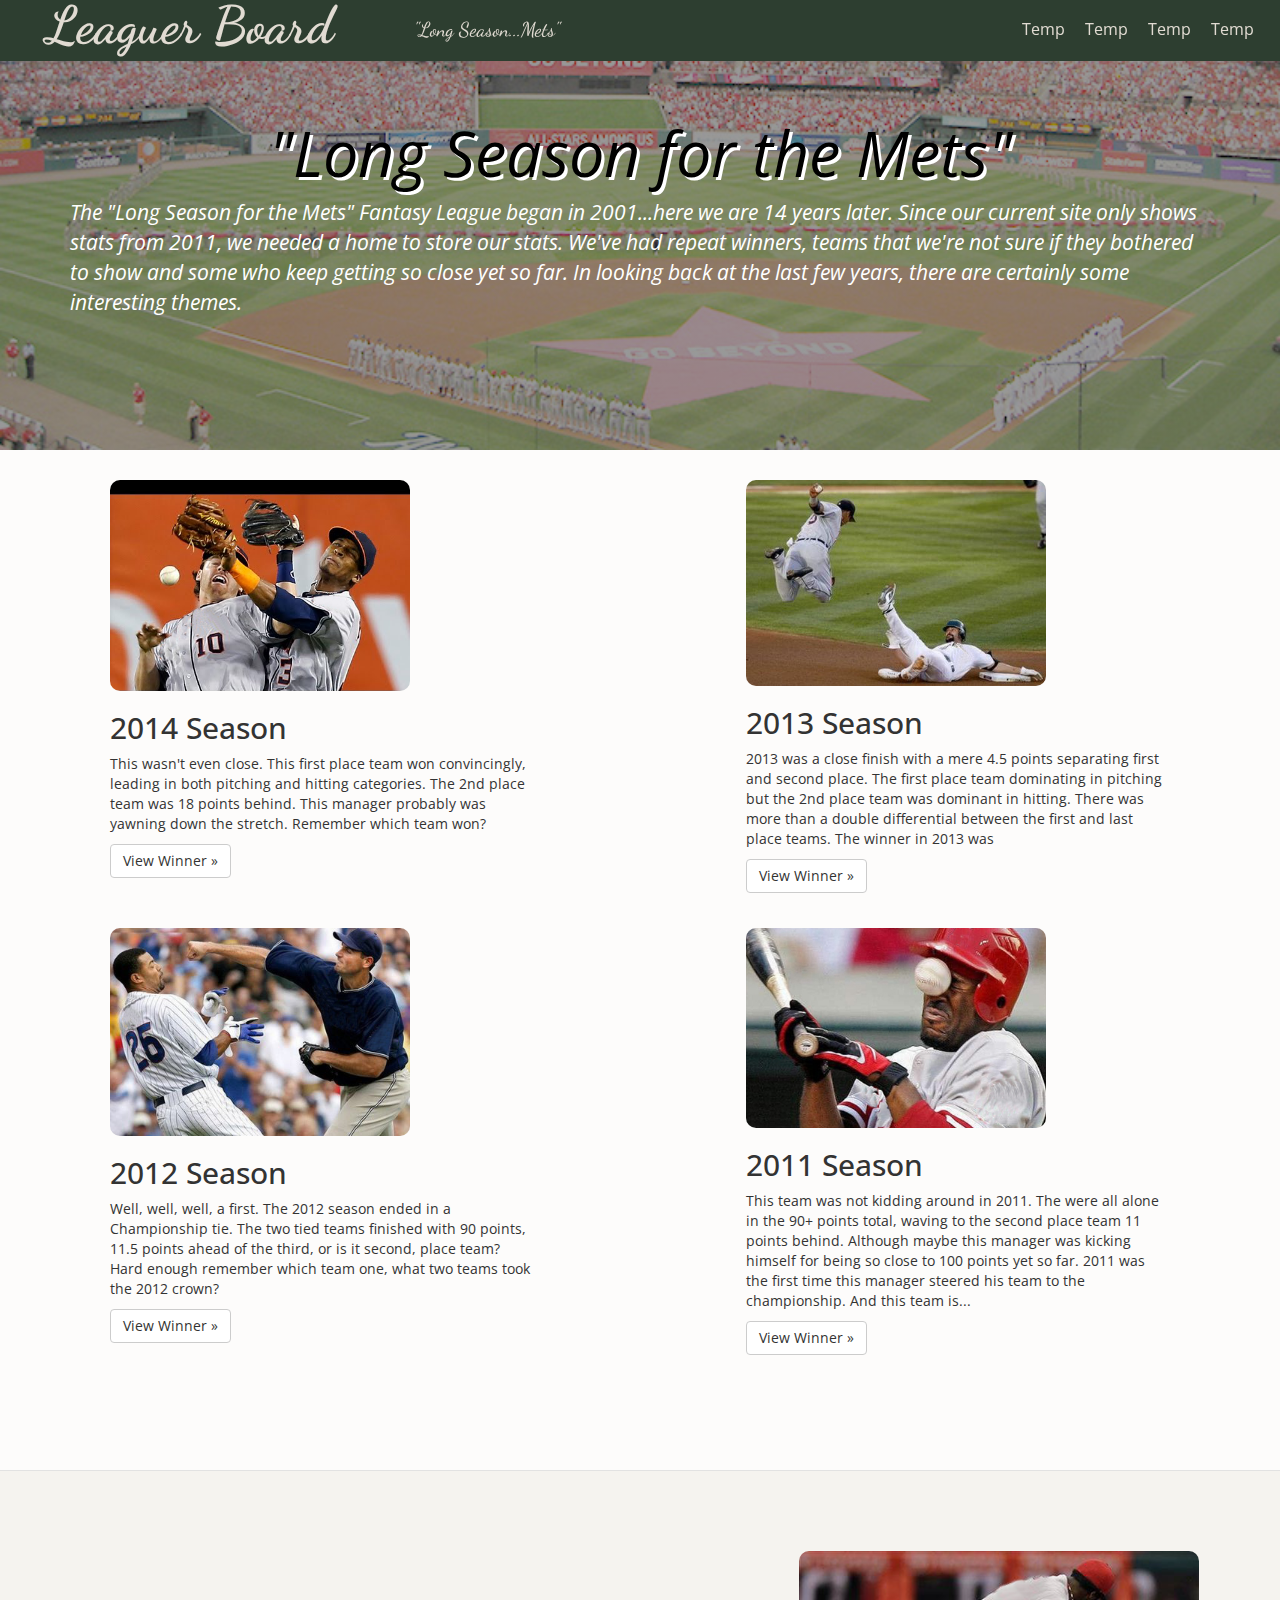
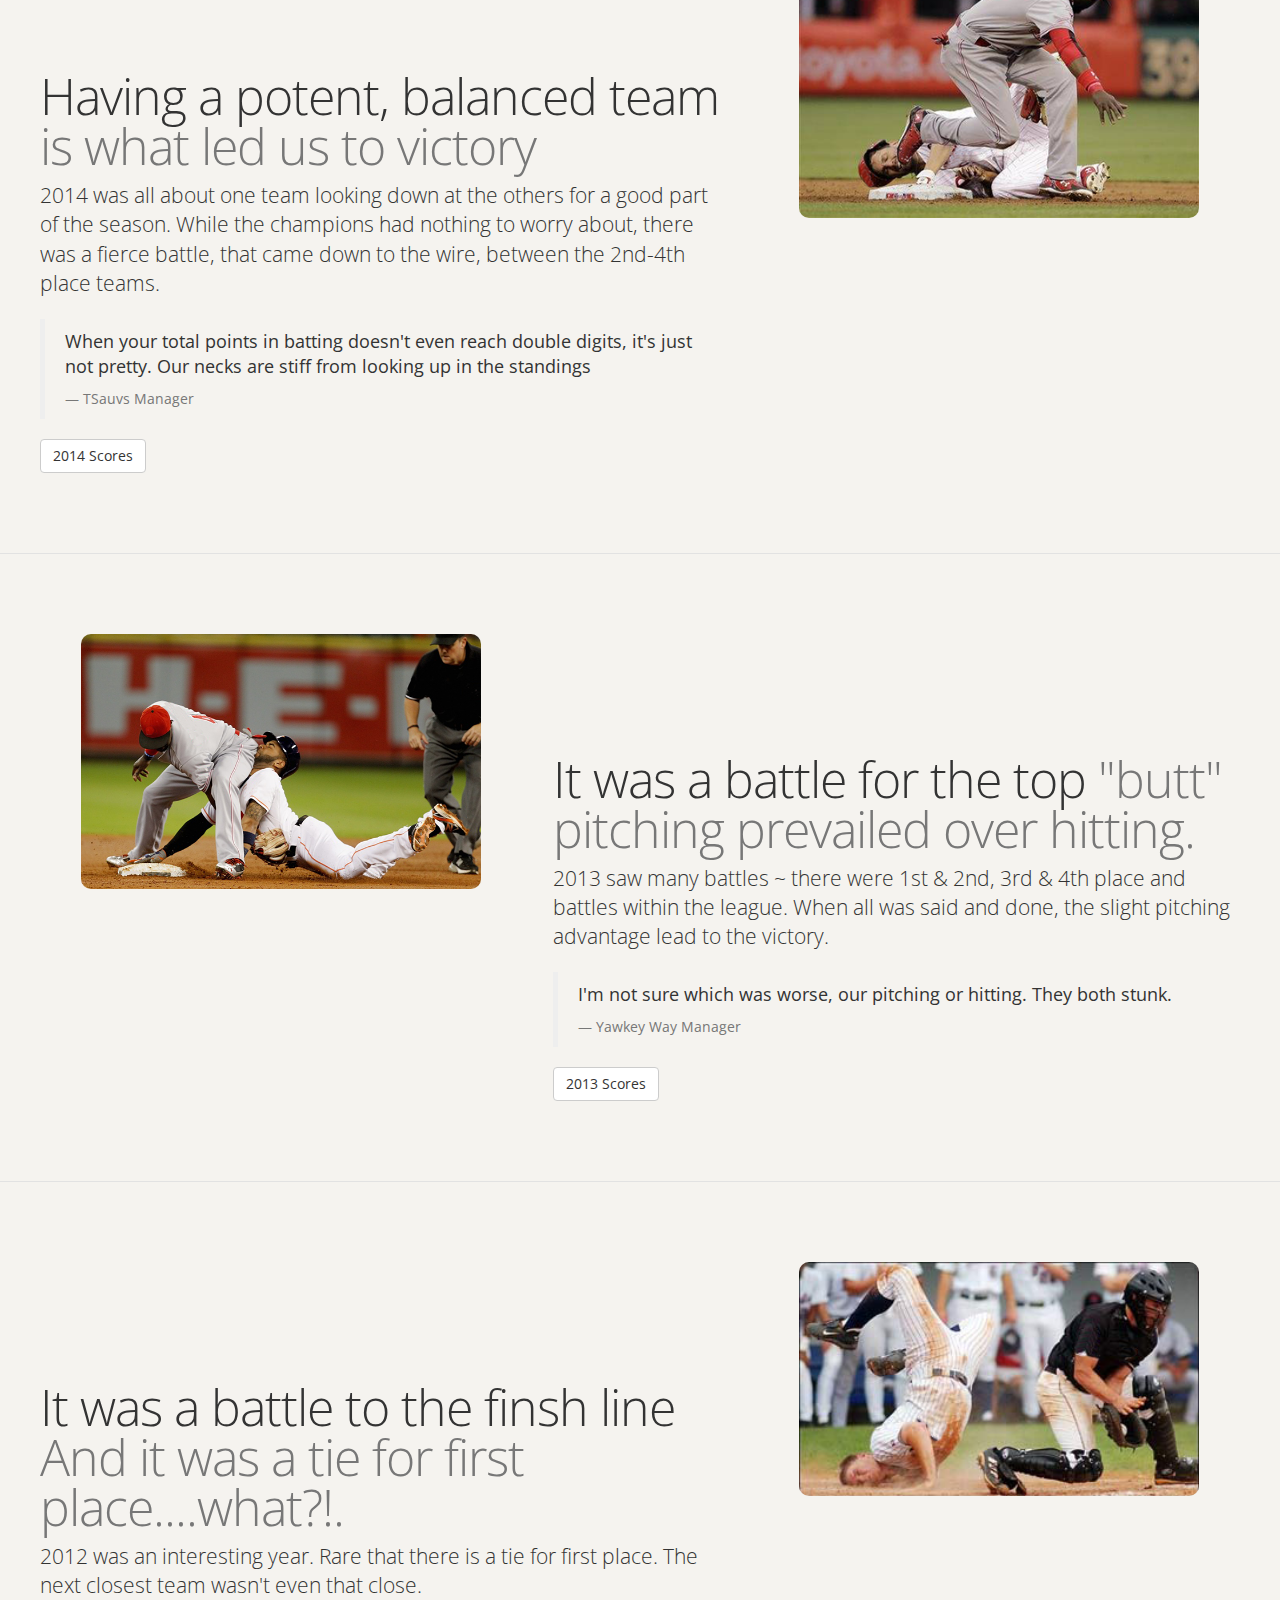
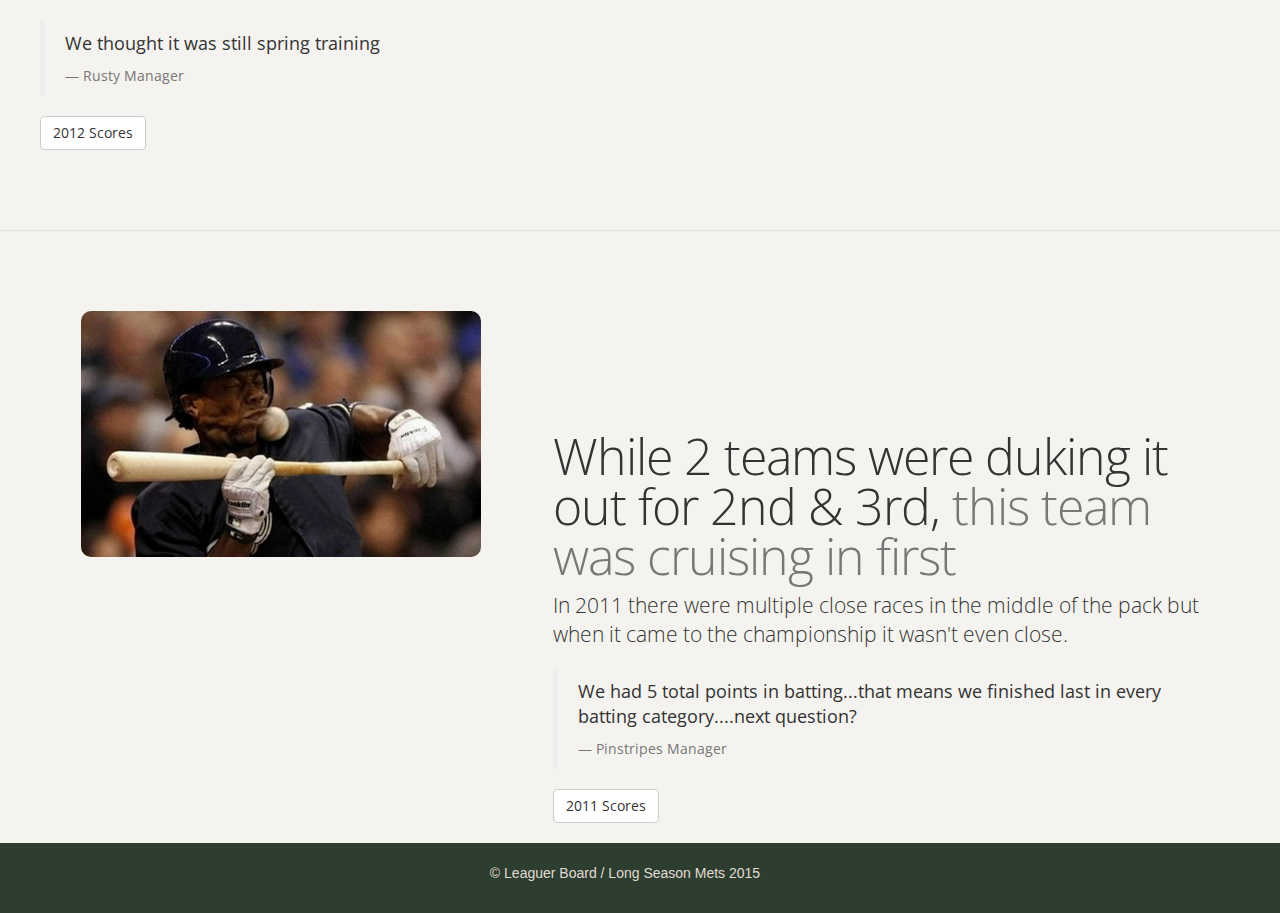
==== commit aa7588c5: "Added rest of score columns" ====
--- a/index.html
+++ b/index.html
@@ -414,7 +414,132 @@
             <footer>Rusty Manager</footer>
           </blockquote>
           <!-- adding button -->
-          <p><a class="btn btn-default" href="#" role="button">See Scores &raquo;</a></p>
+          <!-- <p><a class="btn btn-default" href="#" role="button">See Scores &raquo;</a></p> -->
+          <button type="button" class="btn btn-default" data-toggle="modal" data-target="#modal12">2012 Scores</button>
+          <!-- end modal button -->
+          <!--2012  Modal -->
+        <div class="modal fade" id="modal12" tabindex="-1" role="dialog" aria-labelledby="modal12Label">
+          <div class="modal-dialog" role="document">
+            <div class="modal-content">
+              <div class="modal-header">
+                <button type="button" class="close" data-dismiss="modal" aria-label="Close"><span aria-hidden="true">&times;</span></button>
+                <h4 class="modal-title" id="modal12Label">2012 Scores</h4>
+              </div> <!-- End modal-header -->
+              <div class="modal-body">
+                <!-- Modal - 2012 Scores Table -->
+                <table>
+                  <tr>
+                    <th id="rank" scope="col">Rank</th>
+                    <th id="team"scope="col">Team</th>
+                    <th id="batting"scope="col">Batting</th>
+                    <th id="pitching"scope="col">Pitching</th>
+                    <th id="rank"scope="col">Total</th>
+                    <th id="rank"scope="col">Behind</th>
+                  </tr>
+                  <tr>
+                    <td>1</td>
+                    <th scope="row">The Good, The Bad, and The Ugla</th>
+                    <td>53.0</td>
+                    <td>37.0</td>
+                    <td>90.0</td>
+                    <td>0.0</td>
+                  </tr>
+                  <tr>
+                    <td>1</td>
+                    <th scope="row">Bulldogs</th>
+                    <td>44.0</td>
+                    <td>46.0</td>
+                    <td>90.0</td>
+                    <td>0.0</td>
+                  </tr>
+                  <tr>
+                    <td>3</td>
+                    <th scope="row">Pit Bulls</th>
+                    <td>41.0</td>
+                    <td>37.5</td>
+                    <td>78.5</td>
+                    <td>11.5</td>
+                  </tr>
+                  <tr>
+                    <td>4</td>
+                    <th scope="row">Syosset Psychosis</th>
+                    <td>51.5</td>
+                    <td>26.0</td>
+                    <td>77.5</td>
+                    <td>12.5</td>
+                  </tr>
+                  <tr>
+                    <td>5</td>
+                    <th scope="row">Portwash Yanks</th>
+                    <td>21.0</td>
+                    <td>50.0</td>
+                    <td>71.0</td>
+                    <td>19.0</td>
+                  </tr>
+                  <tr>
+                    <td>6</td>
+                    <th scope="row">WilponsPlsSell</th>
+                    <td>30.0</td>
+                    <td>40.0</td>
+                    <td>70.0</td>
+                    <td>20.0</td>
+                  </tr>
+                  <tr>
+                    <td>7</td>
+                    <th scope="row">I Hope Cliff Lee Gets TJS</th>
+                    <td>26.0</td>
+                    <td>40.0</td>
+                    <td>66.0</td>
+                    <td>24.0</td>
+                  </tr>
+                  <tr>
+                    <td>8</td>
+                    <th scope="row">Sawtooth Express</th>
+                    <td>32.0</td>
+                    <td>29.0</td>
+                    <td>61.0</td>
+                    <td>29.0</td>
+                  </tr>
+                  <tr>
+                    <td>9</td>
+                    <th scope="row">TSauvs</th>
+                    <td>26.5</td>
+                    <td>30.0</td>
+                    <td>56.5</td>
+                    <td>33.5</td>
+                  </tr>
+                  <tr>
+                    <td>10</td>
+                    <th scope="row">Some Crying in Baseball</th>
+                    <td>21.0</td>
+                    <td>34.5</td>
+                    <td>55.5</td>
+                    <td>34.5</td>
+                  </tr>
+                  <tr>
+                    <td>11</td>
+                    <th scope="row">Northside</th>
+                    <td>22.0</td>
+                    <td>13.0</td>
+                    <td>35.0</td>
+                    <td>55.0</td>
+                  </tr>
+                  <tr>
+                    <td>12</td>
+                    <th scope="row">Rusty</th>
+                    <td>22.0</td>
+                    <td>7.0</td>
+                    <td>29.0</td>
+                    <td>61.0</td>
+                  </tr>
+                </table>  <!-- End 2012 Scores Table -->  
+              </div> <!-- End Modal Body -->
+              <div class="modal-footer">
+                <button type="button" class="btn btn-default" data-dismiss="modal">Close</button>
+              </div> <!-- End Modal Footer -->
+            </div>  <!-- End Modal Content -->
+          </div> <!-- End Modal Dialog --> 
+        </div> <!-- End Modal Fade -->         
         </div> <!-- col-md-7 -->
         <div class="col-md-5">
           <img class="featurette-image img-responsive center-block" src="img/doh.jpg" alt="Blooper Image" height="400" width="400">
@@ -432,7 +557,134 @@
             <footer>Pinstripes Manager</footer>
           </blockquote>
           <!-- adding button -->
-          <p><a class="btn btn-default" href="#" role="button">See Scores &raquo;</a></p>
+          <!-- <p><a class="btn btn-default" href="#" role="button">See Scores &raquo;</a></p> -->
+          <!-- Modal Button, Trigger Modal -->
+          <button type="button" class="btn btn-default" data-toggle="modal" data-target="#modal11">2011 Scores</button>
+          <!-- end modal button -->
+          <!-- 2011 Modal -->
+          <div class="modal fade" id="modal11" tabindex="-1" role="dialog" aria-labelledby="modal11Label">
+          <div class="modal-dialog" role="document">
+            <div class="modal-content">
+              <div class="modal-header">
+                <button type="button" class="close" data-dismiss="modal" aria-label="Close"><span aria-hidden="true">&times;</span></button>
+                <h4 class="modal-title" id="modal11Label">2013 Scores</h4>
+              </div> <!-- End modal-header -->
+              <div class="modal-body">
+              <!-- 2011 Modal Scores Table -->
+              <table>
+                <tr>
+                  <th id="rank" scope="col">Rank</th>
+                  <th id="team"scope="col">Team</th>
+                  <th id="batting"scope="col">Batting</th>
+                  <th id="pitching"scope="col">Pitching</th>
+                  <th id="rank"scope="col">Total</th>
+                  <th id="rank"scope="col">Behind</th>
+                </tr>
+                <tr>
+                  <td>1</td>
+                  <th scope="row">Stanton and Deliver</th>
+                  <td>40.5</td>
+                  <td>54.0</td>
+                  <td>94.5</td>
+                  <td>0.0</td>
+                </tr>
+                <tr>
+                  <td>2</td>
+                  <th scope="row">Syosset Psychosis</th>
+                  <td>50.0</td>
+                  <td>40.0</td>
+                  <td>90.0</td>
+                  <td>4.5</td>
+                </tr>
+                <tr>
+                  <td>3</td>
+                  <th scope="row">Pit Bulls</th>
+                  <td>35.5</td>
+                  <td>43.0</td>
+                  <td>78.5</td>
+                  <td>16.0</td>
+                </tr>
+                <tr>
+                  <td>4</td>
+                  <th scope="row">Sawtooth Express</th>
+                  <td>43.5</td>
+                  <td>28.0</td>
+                  <td>71.5</td>
+                  <td>23.0</td>
+                </tr>
+                <tr>
+                  <td>5</td>
+                  <th scope="row">Rusty</th>
+                  <td>37.0</td>
+                  <td>31.0</td>
+                  <td>68.0</td>
+                  <td>26.5</td>
+                </tr>
+                <tr>
+                  <td>6</td>
+                  <th scope="row">WilponsPlsSell</th>
+                  <td>38.0</td>
+                  <td>29.0</td>
+                  <td>67.0</td>
+                  <td>27.5</td>
+                </tr>
+                <tr>
+                  <td>7</td>
+                  <th scope="row">TSauvs</th>
+                  <td>36.5</td>
+                  <td>30.0</td>
+                  <td>66.5</td>
+                  <td>28.0</td>
+                </tr>
+                <tr>
+                  <td>8</td>
+                  <th scope="row">SomeCryinginBaseball</th>
+                  <td>45.5</td>
+                  <td>20.0</td>
+                  <td>65.5</td>
+                  <td>29.0</td>
+                </tr>
+                <tr>
+                  <td>9</td>
+                  <th scope="row">I Hope Cliff Lee Gets TJS</th>
+                  <td>18.5</td>
+                  <td>39.0</td>
+                  <td>57.5</td>
+                  <td>37.0</td>
+                </tr>
+                <tr>
+                  <td>10</td>
+                  <th scope="row">Bulldogs</th>
+                  <td>17.0</td>
+                  <td>29.0</td>
+                  <td>46.0</td>
+                  <td>48.5</td>
+                </tr>
+                <tr>
+                  <td>11</td>
+                  <th scope="row">Northside</th>
+                  <td>14.0</td>
+                  <td>29.0</td>
+                  <td>43.0</td>
+                  <td>51.5</td>
+                </tr>
+                <tr>
+                  <td>12</td>
+                  <th scope="row">Yawkey Way</th>
+                  <td>14.0</td>
+                  <td>18.0</td>
+                  <td>32.0</td>
+                  <td>62.5</td>
+                </tr>
+              </table>
+              <!-- End 2011 Scores Table -->
+              </div> <!-- End Modal Body -->
+              <div class="modal-footer">
+                <button type="button" class="btn btn-default" data-dismiss="modal">Close</button>
+              </div> <!-- End Modal Footer -->
+            </div>  <!-- End Modal Content -->
+          </div> <!-- End Modal Dialog --> 
+        </div> <!-- End Modal Fade -->   
         </div> <!-- col-md-7 -->
         <!-- </div> -->
         <div class="col-md-5 col-md-pull-7">          
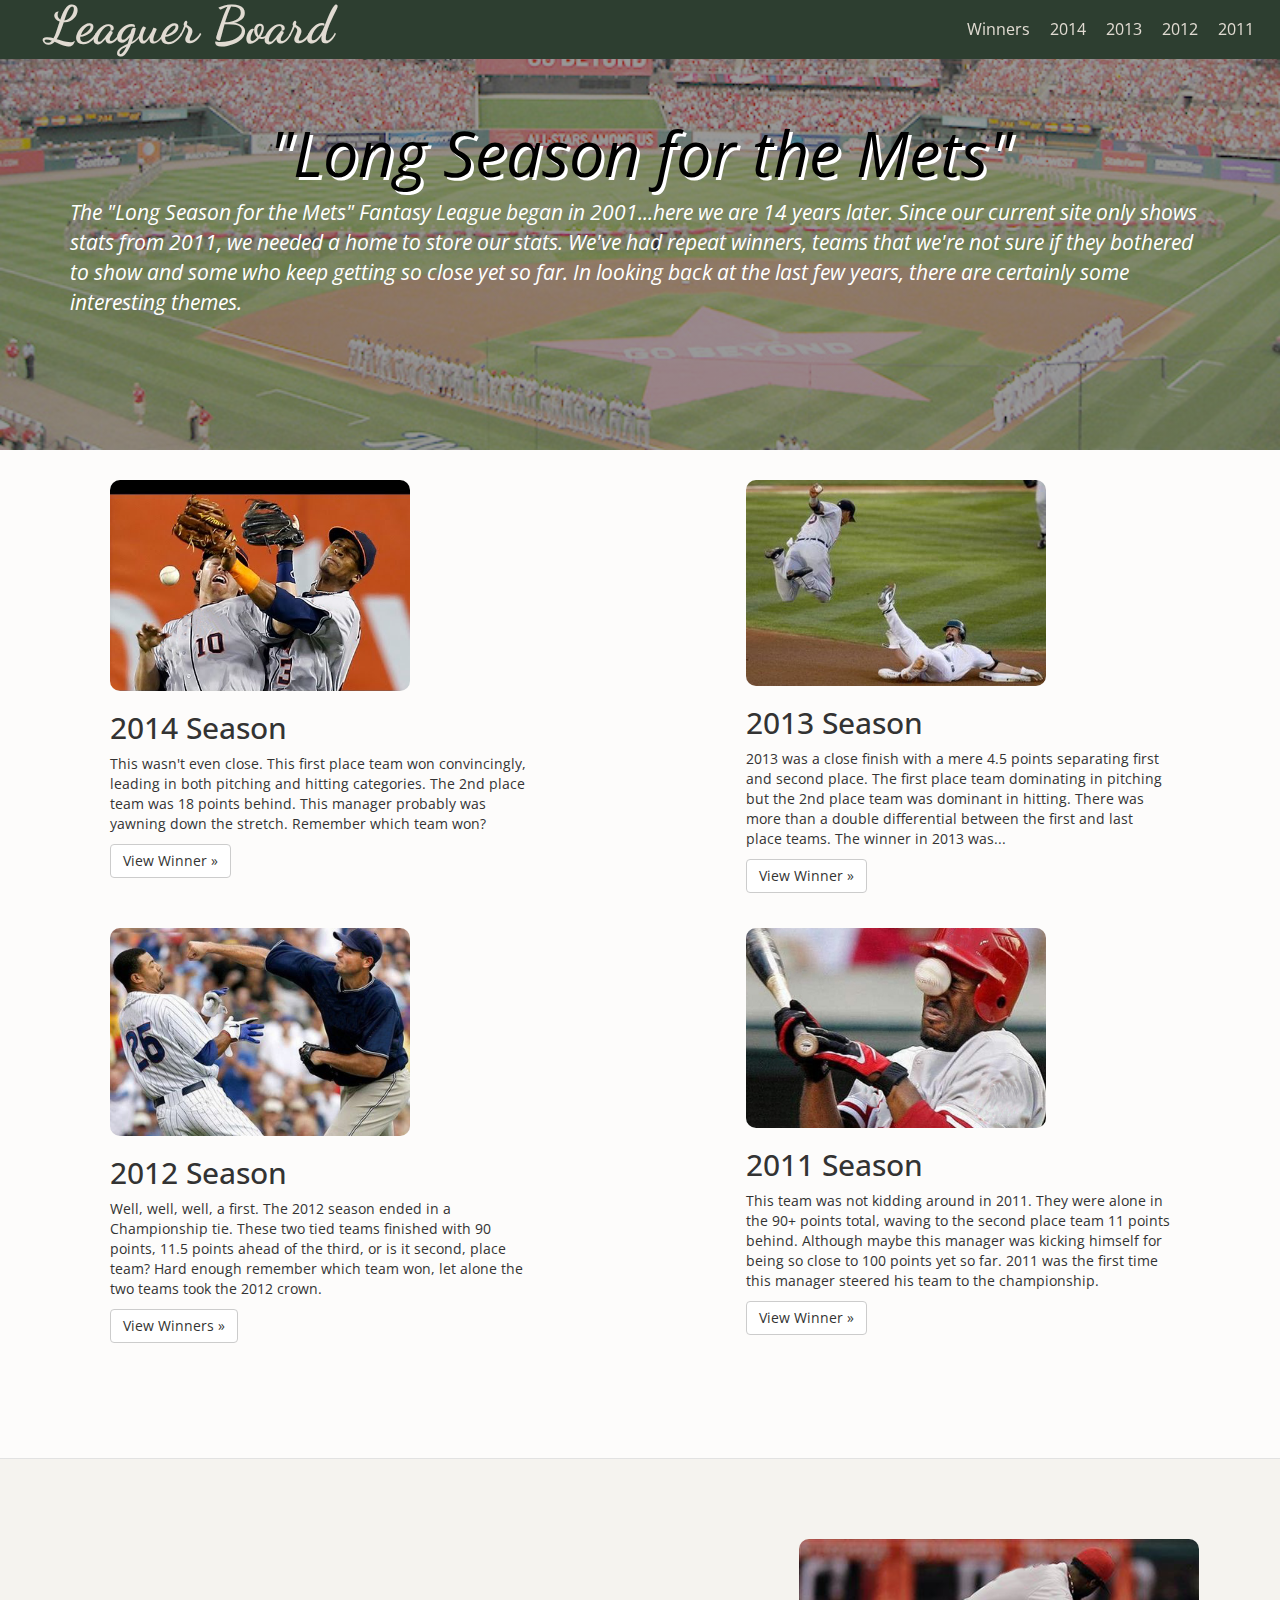
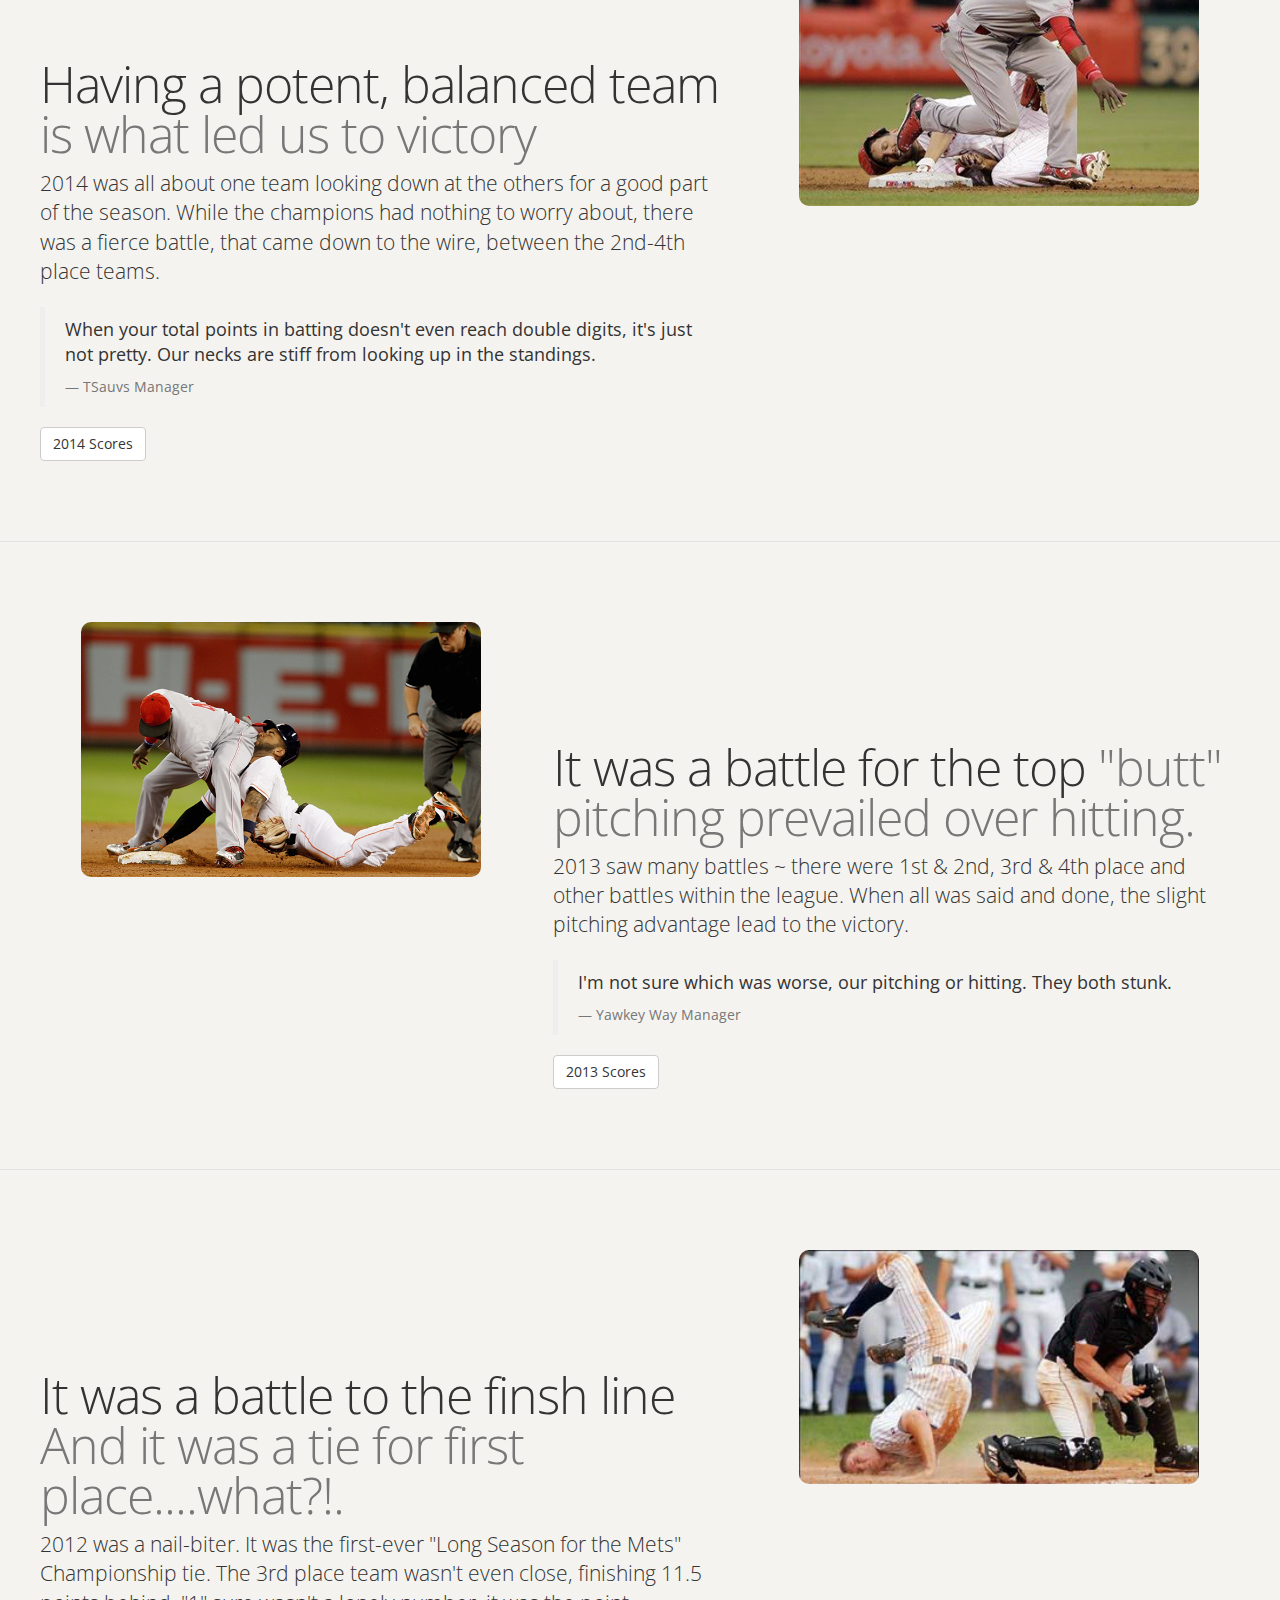
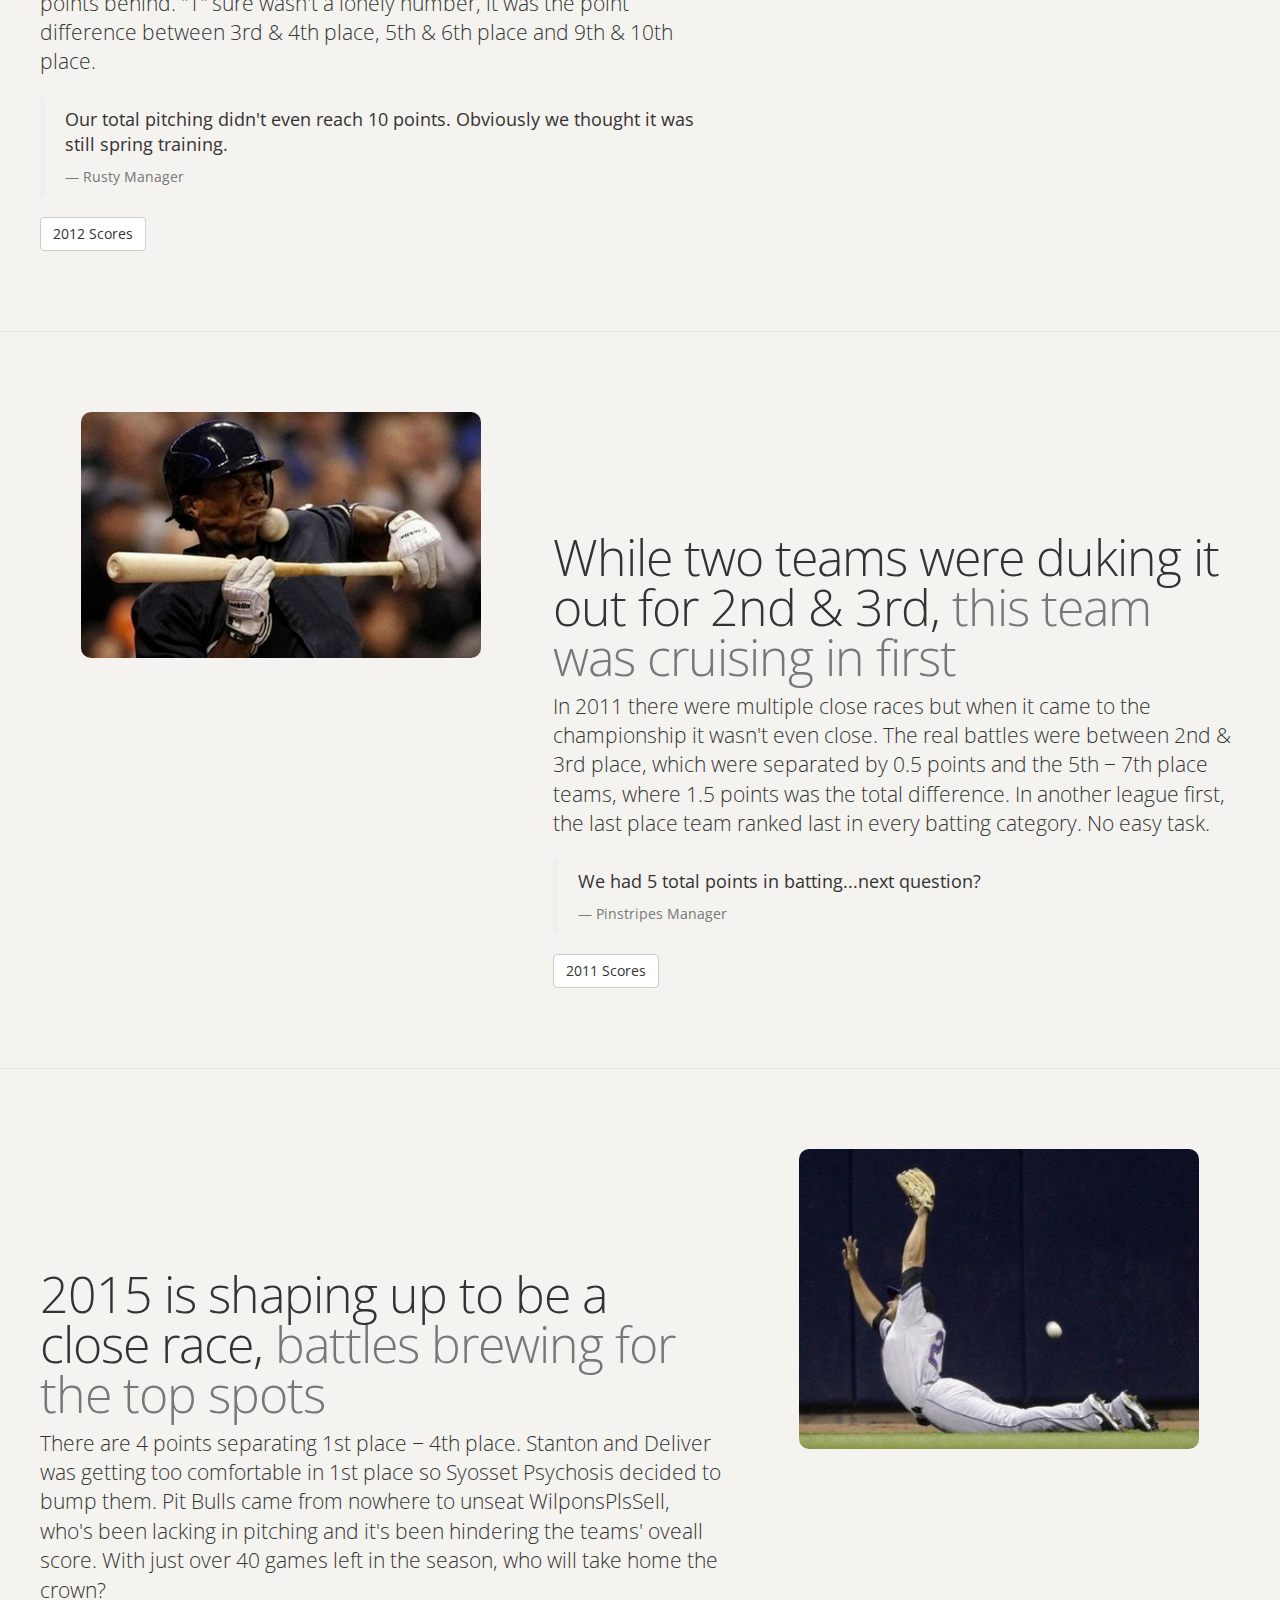
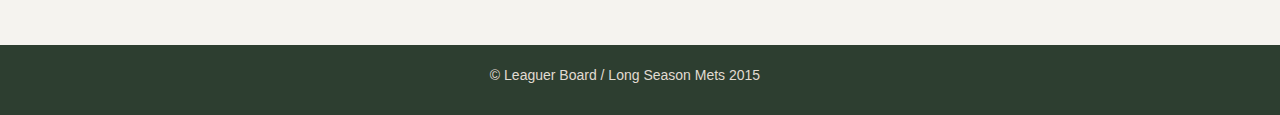
==== commit d9e0e9df: "Media Query for modal font size Move modals to top of html Navbar links Changed "winners" js event l" ====
--- a/index.html
+++ b/index.html
@@ -36,7 +36,7 @@
     <header id="header-nav" role="banner">
       <div id="navbar" class="navbar navbar-default">
         <div class="navbar-header">
-            <a class="navbar-brand" href="#">Leaguer Board</a><p class="navbar-text">"Long Season...Mets"</p>
+            <a class="navbar-brand" href="#">Leaguer Board</a><!-- <p class="navbar-text">"Long Season...Mets"</p> -->
 
             <button type="button" class="navbar-toggle" data-toggle="collapse" data-target=".navbar-collapse">
                 <span class="sr-only">Toggle navigation</span>
@@ -48,14 +48,520 @@
 
         <div class="collapse navbar-collapse">
             <ul class="nav navbar-nav flot-nav">
-                <li><a href="#temp">Temp</a></li>
-                <li><a href="#temp">Temp</a></li>
-                <li><a href="#temp">Temp</a></li>
-                <li><a href="#temp">Temp</a></li>
+                <li><a href="#seasons">Winners</a></li>
+                <li><a href="#featurette14">2014</a></li>
+                <li><a href="#featurette13">2013</a></li>
+                <li><a href="#featurette12">2012</a></li>
+                <li><a href="#featurette11">2011</a></li>
             </ul>
         </div>
       </div> <!-- div id navbar -->
     </header>
+
+    <!-- Start Modal14 -->
+       <!--  <div class="modal fade" id="modal14" tabindex="-1" role="dialog" aria-labelledby="modal14Label">
+          <div class="modal-dialog" role="document">
+            <div class="modal-content">
+              <div class="modal-header">
+                <button type="button" class="close" data-dismiss="modal" aria-label="Close"><span aria-hidden="true">&times;</span></button> 
+                <h4 class="modal-title" id="modal14Label">2014 Scores</h4> -->
+          <div class="modal fade" id="modal14">
+          <div class="modal-dialog">
+            <div class="modal-content">
+              <div class="modal-header">
+                <button type="button" class="close" data-dismiss="modal" aria-label="Close"><span aria-hidden="true">&times;</span></button> 
+                <h4 class="modal-title">2014 Scores</h4>
+              </div> <!-- End modal-header -->
+              <div class="modal-body">
+                <!-- Modal - 2014 Scores Table -->
+                <table class="table-hover table-responsive">
+                  <tr>
+                    <th id="rank" scope="col">Rank</th>
+                    <th id="team"scope="col">Team</th>
+                    <th id="batting"scope="col">Batting</th>
+                    <th id="pitching"scope="col">Pitching</th>
+                    <th id="rank"scope="col">Total</th>
+                    <th id="rank"scope="col">Behind</th>
+                  </tr>
+                  <tr>
+                    <td>1</td>
+                    <th scope="row">Pit Bulls</th>
+                    <td>46.5</td>
+                    <td>49.0</td>
+                    <td>95.5</td>
+                    <td>0.0</td>
+                  </tr>
+                  <tr>
+                    <td>2</td>
+                    <th scope="row">Juicy</th>
+                    <td>32.0</td>
+                    <td>45.0</td>
+                    <td>77.0</td>
+                    <td>18.5</td>
+                  </tr>
+                  <tr>
+                    <td>3</td>
+                    <th scope="row">WilponsPlsSell</th>
+                    <td>48.5</td>
+                    <td>28.0</td>
+                    <td>76.5</td>
+                    <td>19.0</td>
+                  </tr>
+                  <tr>
+                    <td>4</td>
+                    <th scope="row">SomeCryinginBaseball</th>
+                    <td>41.0</td>
+                    <td>32.0</td>
+                    <td>73.0</td>
+                    <td>22.5</td>
+                  </tr>
+                  <tr>
+                    <td>5</td>
+                    <th scope="row">Braun in 60 Seconds</th>
+                    <td>31.0</td>
+                    <td>33.0</td>
+                    <td>64.0</td>
+                    <td>31.5</td>
+                  </tr>
+                  <tr>
+                    <td>6</td>
+                    <th scope="row">Hechavarria...I Didn't Even Know Her</th>
+                    <td>16.5</td>
+                    <td>41.0</td>
+                    <td>57.5</td>
+                    <td>38.0</td>
+                  </tr>
+                  <tr>
+                    <td>7</td>
+                    <th scope="row">Northside</th>
+                    <td>42.0</td>
+                    <td>15.0</td>
+                    <td>57.0</td>
+                    <td>38.5</td>
+                  </tr>
+                  <tr>
+                    <td>8</td>
+                    <th scope="row">Bulldogs</th>
+                    <td>23.0</td>
+                    <td>33.0</td>
+                    <td>56.0</td>
+                    <td>39.5</td>
+                  </tr>
+                  <tr>
+                    <td>9</td>
+                    <th scope="row">Syosset Psychosis</th>
+                    <td>20.5</td>
+                    <td>33.0</td>
+                    <td>53.5</td>
+                    <td>42.0</td>
+                  </tr>
+                  <tr>
+                    <td>10</td>
+                    <th scope="row">My Entire Team Sucks</th>
+                    <td>22.0</td>
+                    <td>11.0</td>
+                    <td>33.0</td>
+                    <td>62.5</td>
+                  </tr>
+                  <tr>
+                    <td>11</td>
+                    <th scope="row">TSauvs</th>
+                    <td>7.0</td>
+                    <td>10.0</td>
+                    <td>17.0</td>
+                    <td>78.5</td>
+                  </tr>
+                </table>  <!-- End 2014 Scores Table -->  
+              </div> <!-- End Modal Body -->
+              <div class="modal-footer">
+                <button type="button" class="btn btn-default" data-dismiss="modal">Close</button>
+              </div> <!-- End Modal Footer -->
+            </div>  <!-- End Modal Content -->
+          </div> <!-- End Modal Dialog --> 
+        </div> <!-- End Modal Fade --> 
+        <!-- END MODAL14 -->
+
+          <!-- MODAL13 -->
+         <!--  <div class="modal fade" id="modal13" tabindex="-1" role="dialog" aria-labelledby="modal13Label">
+          <div class="modal-dialog" role="document">
+            <div class="modal-content">
+              <div class="modal-header"> -->
+                 <div class="modal fade" id="modal13">
+          <div class="modal-dialog">
+            <div class="modal-content">
+              <div class="modal-header">
+                <button type="button" class="close" data-dismiss="modal" aria-label="Close"><span aria-hidden="true">&times;</span></button>
+                <h4 class="modal-title">2013 Scores</h4>
+              </div> <!-- End modal-header -->
+              <div class="modal-body">
+              <!-- Modal - 2013 Scores Table -->
+              <table class="table-hover">
+                <tr>
+                  <th id="rank" scope="col">Rank</th>
+                  <th id="team"scope="col">Team</th>
+                  <th id="batting"scope="col">Batting</th>
+                  <th id="pitching"scope="col">Pitching</th>
+                  <th id="rank"scope="col">Total</th>
+                  <th id="rank"scope="col">Behind</th>
+                </tr>
+                <tr>
+                  <td>1</td>
+                  <th scope="row">Stanton and Deliver</th>
+                  <td>40.5</td>
+                  <td>54.0</td>
+                  <td>94.5</td>
+                  <td>0.0</td>
+                </tr>
+                <tr>
+                  <td>2</td>
+                  <th scope="row">Syosset Psychosis</th>
+                  <td>50.0</td>
+                  <td>40.0</td>
+                  <td>90.0</td>
+                  <td>4.5</td>
+                </tr>
+                <tr>
+                  <td>3</td>
+                  <th scope="row">Pit Bulls</th>
+                  <td>35.5</td>
+                  <td>43.0</td>
+                  <td>78.5</td>
+                  <td>16.0</td>
+                </tr>
+                <tr>
+                  <td>4</td>
+                  <th scope="row">Sawtooth Express</th>
+                  <td>43.5</td>
+                  <td>28.0</td>
+                  <td>71.5</td>
+                  <td>23.0</td>
+                </tr>
+                <tr>
+                  <td>5</td>
+                  <th scope="row">Rusty</th>
+                  <td>37.0</td>
+                  <td>31.0</td>
+                  <td>68.0</td>
+                  <td>26.5</td>
+                </tr>
+                <tr>
+                  <td>6</td>
+                  <th scope="row">WilponsPlsSell</th>
+                  <td>38.0</td>
+                  <td>29.0</td>
+                  <td>67.0</td>
+                  <td>27.5</td>
+                </tr>
+                <tr>
+                  <td>7</td>
+                  <th scope="row">TSauvs</th>
+                  <td>36.5</td>
+                  <td>30.0</td>
+                  <td>66.5</td>
+                  <td>28.0</td>
+                </tr>
+                <tr>
+                  <td>8</td>
+                  <th scope="row">SomeCryinginBaseball</th>
+                  <td>45.5</td>
+                  <td>20.0</td>
+                  <td>65.5</td>
+                  <td>29.0</td>
+                </tr>
+                <tr>
+                  <td>9</td>
+                  <th scope="row">I Hope Cliff Lee Gets TJS</th>
+                  <td>18.5</td>
+                  <td>39.0</td>
+                  <td>57.5</td>
+                  <td>37.0</td>
+                </tr>
+                <tr>
+                  <td>10</td>
+                  <th scope="row">Bulldogs</th>
+                  <td>17.0</td>
+                  <td>29.0</td>
+                  <td>46.0</td>
+                  <td>48.5</td>
+                </tr>
+                <tr>
+                  <td>11</td>
+                  <th scope="row">Northside</th>
+                  <td>14.0</td>
+                  <td>29.0</td>
+                  <td>43.0</td>
+                  <td>51.5</td>
+                </tr>
+                <tr>
+                  <td>12</td>
+                  <th scope="row">Yawkey Way</th>
+                  <td>14.0</td>
+                  <td>18.0</td>
+                  <td>32.0</td>
+                  <td>62.5</td>
+                </tr>
+              </table>
+              <!-- End 2013 Scores Table -->
+              </div> <!-- End Modal Body -->
+              <div class="modal-footer">
+                <button type="button" class="btn btn-default" data-dismiss="modal">Close</button>
+              </div> <!-- End Modal Footer -->
+            </div>  <!-- End Modal Content -->
+          </div> <!-- End Modal Dialog --> 
+        </div> <!-- End Modal Fade -->
+        <!-- END MODAL13 -->
+
+        <!--MODAL12 -->
+        <div class="modal fade" id="modal12">
+          <div class="modal-dialog">
+            <div class="modal-content">
+              <div class="modal-header">
+                <button type="button" class="close" data-dismiss="modal" aria-label="Close"><span aria-hidden="true">&times;</span></button>
+                <h4 class="modal-title">2012 Scores</h4>
+              </div> <!-- End modal-header -->
+              <div class="modal-body">
+                <!-- Modal - 2012 Scores Table -->
+                <table class="table-hover">
+                  <tr>
+                    <th id="rank" scope="col">Rank</th>
+                    <th id="team"scope="col">Team</th>
+                    <th id="batting"scope="col">Batting</th>
+                    <th id="pitching"scope="col">Pitching</th>
+                    <th id="rank"scope="col">Total</th>
+                    <th id="rank"scope="col">Behind</th>
+                  </tr>
+                  <tr>
+                    <td>1</td>
+                    <th scope="row">The Good, The Bad, and The Ugla</th>
+                    <td>53.0</td>
+                    <td>37.0</td>
+                    <td>90.0</td>
+                    <td>0.0</td>
+                  </tr>
+                  <tr>
+                    <td>1</td>
+                    <th scope="row">Bulldogs</th>
+                    <td>44.0</td>
+                    <td>46.0</td>
+                    <td>90.0</td>
+                    <td>0.0</td>
+                  </tr>
+                  <tr>
+                    <td>3</td>
+                    <th scope="row">Pit Bulls</th>
+                    <td>41.0</td>
+                    <td>37.5</td>
+                    <td>78.5</td>
+                    <td>11.5</td>
+                  </tr>
+                  <tr>
+                    <td>4</td>
+                    <th scope="row">Syosset Psychosis</th>
+                    <td>51.5</td>
+                    <td>26.0</td>
+                    <td>77.5</td>
+                    <td>12.5</td>
+                  </tr>
+                  <tr>
+                    <td>5</td>
+                    <th scope="row">Portwash Yanks</th>
+                    <td>21.0</td>
+                    <td>50.0</td>
+                    <td>71.0</td>
+                    <td>19.0</td>
+                  </tr>
+                  <tr>
+                    <td>6</td>
+                    <th scope="row">WilponsPlsSell</th>
+                    <td>30.0</td>
+                    <td>40.0</td>
+                    <td>70.0</td>
+                    <td>20.0</td>
+                  </tr>
+                  <tr>
+                    <td>7</td>
+                    <th scope="row">I Hope Cliff Lee Gets TJS</th>
+                    <td>26.0</td>
+                    <td>40.0</td>
+                    <td>66.0</td>
+                    <td>24.0</td>
+                  </tr>
+                  <tr>
+                    <td>8</td>
+                    <th scope="row">Sawtooth Express</th>
+                    <td>32.0</td>
+                    <td>29.0</td>
+                    <td>61.0</td>
+                    <td>29.0</td>
+                  </tr>
+                  <tr>
+                    <td>9</td>
+                    <th scope="row">TSauvs</th>
+                    <td>26.5</td>
+                    <td>30.0</td>
+                    <td>56.5</td>
+                    <td>33.5</td>
+                  </tr>
+                  <tr>
+                    <td>10</td>
+                    <th scope="row">Some Crying in Baseball</th>
+                    <td>21.0</td>
+                    <td>34.5</td>
+                    <td>55.5</td>
+                    <td>34.5</td>
+                  </tr>
+                  <tr>
+                    <td>11</td>
+                    <th scope="row">Northside</th>
+                    <td>22.0</td>
+                    <td>13.0</td>
+                    <td>35.0</td>
+                    <td>55.0</td>
+                  </tr>
+                  <tr>
+                    <td>12</td>
+                    <th scope="row">Rusty</th>
+                    <td>22.0</td>
+                    <td>7.0</td>
+                    <td>29.0</td>
+                    <td>61.0</td>
+                  </tr>
+                </table>  <!-- End 2012 Scores Table -->  
+              </div> <!-- End Modal Body -->
+              <div class="modal-footer">
+                <button type="button" class="btn btn-default" data-dismiss="modal">Close</button>
+              </div> <!-- End Modal Footer -->
+            </div>  <!-- End Modal Content -->
+          </div> <!-- End Modal Dialog --> 
+        </div> <!-- End Modal Fade --> 
+        <!-- End Modal12 -->
+
+        <!-- Modal 2011 Scores Table -->
+          <div class="modal fade" id="modal11">
+          <div class="modal-dialog">
+            <div class="modal-content">
+              <div class="modal-header">
+                <button type="button" class="close" data-dismiss="modal" aria-label="Close"><span aria-hidden="true">&times;</span></button>
+                <h4 class="modal-title">2011 Scores</h4>
+              </div> <!-- End modal-header -->
+              <div class="modal-body">
+              <!-- 2011 Modal Scores Table -->
+              <table class="table-hover">
+                <tr>
+                  <th id="rank" scope="col">Rank</th>
+                  <th id="team"scope="col">Team</th>
+                  <th id="batting"scope="col">Batting</th>
+                  <th id="pitching"scope="col">Pitching</th>
+                  <th id="rank"scope="col">Total</th>
+                  <th id="rank"scope="col">Behind</th>
+                </tr>
+                <tr>
+                  <td>1</td>
+                  <th scope="row">SomeCryingInBaseball</th>
+                  <td>46.0</td>
+                  <td>49.0</td>
+                  <td>95.0</td>
+                  <td>0.0</td>
+                </tr>
+                <tr>
+                  <td>2</td>
+                  <th scope="row">Northside</th>
+                  <td>58.0</td>
+                  <td>26.0</td>
+                  <td>84.0</td>
+                  <td>11.0</td>
+                </tr>
+                <tr>
+                  <td>3</td>
+                  <th scope="row">I Hope Cliff Lee Gets TJS</th>
+                  <td>35.0</td>
+                  <td>48.5</td>
+                  <td>83.5</td>
+                  <td>11.5</td>
+                </tr>
+                <tr>
+                  <td>4</td>
+                  <th scope="row">Syosset Psychosis</th>
+                  <td>48.0</td>
+                  <td>30.5</td>
+                  <td>78.5</td>
+                  <td>16.5</td>
+                </tr>
+                <tr>
+                  <td>5</td>
+                  <th scope="row">Pit Bulls</th>
+                  <td>36.5</td>
+                  <td>35.0</td>
+                  <td>71.5</td>
+                  <td>23.5</td>
+                </tr>
+                <tr>
+                  <td>6</td>
+                  <th scope="row">Brian Wilson Ninja Academy</th>
+                  <td>24.0</td>
+                  <td>47.0</td>
+                  <td>71.0</td>
+                  <td>24.0</td>
+                </tr>
+                <tr>
+                  <td>7</td>
+                  <th scope="row">WilponsPlsSell</th>
+                  <td>39.0</td>
+                  <td>31.0</td>
+                  <td>70.0</td>
+                  <td>25.0</td>
+                </tr>
+                <tr>
+                  <td>8</td>
+                  <th scope="row">Sawtooth Express</th>
+                  <td>29.0</td>
+                  <td>29.0</td>
+                  <td>58.0</td>
+                  <td>37.0</td>
+                </tr>
+                <tr>
+                  <td>9</td>
+                  <th scope="row">TSauvs</th>
+                  <td>30.5</td>
+                  <td>26.0</td>
+                  <td>56.5</td>
+                  <td>38.5</td>
+                </tr>
+                <tr>
+                  <td>10</td>
+                  <th scope="row">New York Red Sox</th>
+                  <td>22.0</td>
+                  <td>20.0</td>
+                  <td>42.0</td>
+                  <td>53.0</td>
+                </tr>
+                <tr>
+                  <td>11</td>
+                  <th scope="row">Nuggets</th>
+                  <td>17.0</td>
+                  <td>22.0</td>
+                  <td>39.0</td>
+                  <td>56.0</td>
+                </tr>
+                <tr>
+                  <td>12</td>
+                  <th scope="row">Pinstripes</th>
+                  <td>5.0</td>
+                  <td>26.0</td>
+                  <td>31.0</td>
+                  <td>64.0</td>
+                </tr>
+              </table>
+              <!-- End 2011 Scores Table -->
+              </div> <!-- End Modal Body -->
+              <div class="modal-footer">
+                <button type="button" class="btn btn-default" data-dismiss="modal">Close</button>
+              </div> <!-- End Modal Footer -->
+            </div>  <!-- End Modal Content -->
+          </div> <!-- End Modal Dialog --> 
+        </div> <!-- End Modal Fade -->
+        <!-- End Modal11 -->
+
 
     <!-- Jumbotron -->
     <div class="jumbotron">
@@ -73,7 +579,7 @@
             <img src="img/oops.png" alt="..." class="img-rounded img-responsive" height="300" width="300">
             <h2>2014 Season</h2>
             <p>This wasn't even close. This first place team won convincingly, leading in both pitching and hitting categories. The 2nd place team was 18 points behind. This manager probably was yawning down the stretch. Remember which team won? </p>
-            <p><button class="btn btn-default" type="submit">View Winner &raquo;</button><span class="winner">Winner: Pit Bulls</span></p>
+            <p><button class="btn btn-default winner-btn" type="submit">View Winner &raquo;</button><span class="winner">Winner: Pit Bulls</span></p>
           </div> <!-- col md 5 -->
 
           <!-- only show hr on small screens -->
@@ -82,8 +588,8 @@
           <div class="col-md-5 col-md-offset-2">
             <img src="img/upandaway.jpg" alt="..." class="img-rounded img-responsive" height="300" width="300">
             <h2>2013 Season</h2>
-            <p>2013 was a close finish with a mere 4.5 points separating first and second place. The first place team dominating in pitching but the 2nd place team was dominant in hitting. There was more than a double differential between the first and last place teams. The winner in 2013 was </p>
-            <p><button class="btn btn-default" type="submit">View Winner &raquo;</button><span class="winner">Winner: Stanton and Deliver</span></p>
+            <p>2013 was a close finish with a mere 4.5 points separating first and second place. The first place team dominating in pitching but the 2nd place team was dominant in hitting. There was more than a double differential between the first and last place teams. The winner in 2013 was...</p>
+            <p><button class="btn btn-default winner-btn" type="submit">View Winner &raquo;</button><span class="winner">Winner: Stanton and Deliver</span></p>
           </div> <!-- col-md-5 col-md-offset-2 -->
 
            <hr class="hidden-md hidden-lg">
@@ -91,8 +597,8 @@
           <div class="col-md-5">
             <img src="img/fight.jpg" alt="..." class="img-rounded img-responsive" height="300" width="300">
             <h2>2012 Season</h2>
-            <p>Well, well, well, a first. The 2012 season ended in a Championship tie. The two tied teams finished with 90 points, 11.5 points ahead of the third, or is it second, place team? Hard enough remember which team one, what two teams took the 2012 crown?</p>
-            <p><button class="btn btn-default" type="submit">View Winner &raquo;</button><span class="winner">Winners: The Good, The Bad, and The Ugla <span><i>&amp; </i></span>Bulldogs</span></p> 
+            <p>Well, well, well, a first. The 2012 season ended in a Championship tie. These two tied teams finished with 90 points, 11.5 points ahead of the third, or is it second, place team? Hard enough remember which team won, let alone the two teams took the 2012 crown.</p>
+            <p><button class="btn btn-default winner-btn" type="submit">View Winners &raquo;</button><span class="winner">Winners: The Good, The Bad, and The Ugla <span><i>&amp; </i></span>Bulldogs</span></p> 
 
 
           </div> <!-- col md 5 -->
@@ -102,8 +608,8 @@
           <div class="col-md-5 col-md-offset-2">
             <img src="img/face.png" alt="..." class="img-rounded img-responsive" height="300" width="300">
             <h2>2011 Season</h2>
-            <p>This team was not kidding around in 2011. The were all alone in the 90+ points total, waving to the second place team 11 points behind. Although maybe this manager was kicking himself for being so close to 100 points yet so far. 2011 was the first time this manager steered his team to the championship. And this team is... </p>
-            <p><button class="btn btn-default" type="submit">View Winner &raquo;</button><span class="winner">Winner: Some Crying in Baseball</span></p>
+            <p>This team was not kidding around in 2011. They were alone in the 90+ points total, waving to the second place team 11 points behind. Although maybe this manager was kicking himself for being so close to 100 points yet so far. 2011 was the first time this manager steered his team to the championship.</p>
+            <p><button class="btn btn-default winner-btn" type="submit">View Winner &raquo;</button><span class="winner">Winner: Some Crying in Baseball</span></p>
           </div> <!-- col-md-5 col-md-offset-2-->
         </div> <!-- row -->
 
@@ -114,432 +620,72 @@
     <div id="featurette">
 
       <hr class="featurette-divider">
-
-      <div class="row featurette">
+      <!-- adding extra div for space navbar toggle open -->
+      <div id="featurette14" class="row featurette">
         <div class="col-md-7 left">
           <h2 class="featurette-heading">Having a potent, balanced team <span class="text-muted">is what led us to victory</span></h2>
           <p class="lead">2014 was all about one team looking down at the others for a good part of the season. While the champions had nothing to worry about, there was a fierce battle, that came down to the wire, between the 2nd-4th place teams.</p>
 
           <blockquote>
-            <p>When your total points in batting doesn't even reach double digits, it's just not pretty. Our necks are stiff from looking up in the standings</p>
+            <p>When your total points in batting doesn't even reach double digits, it's just not pretty. Our necks are stiff from looking up in the standings.</p>
               <footer>TSauvs Manager</footer>
           </blockquote>
           <!-- button -->
-          <!-- <p><a class="btn btn-default" href="#" role="button">See Scores &raquo;</a></p> -->
+
 
           <!-- Modal Button, Trigger Modal -->
-          <button type="button" class="btn btn-default" data-toggle="modal" data-target="#modal14">2014 Scores</button>
+          <!-- <button type="button" class="btn btn-default scores-btn" data-toggle="modal" data-target="#modal14">2014 Scores</button> -->
+          <button type="button" class="btn btn-default scores-btn14">2014 Scores</button>
           <!-- end modal button -->
-
-          <!-- Modal -->
           <!-- Modal14-->
-        <div class="modal fade" id="modal14" tabindex="-1" role="dialog" aria-labelledby="modal14Label">
-          <div class="modal-dialog" role="document">
-            <div class="modal-content">
-              <div class="modal-header">
-                <button type="button" class="close" data-dismiss="modal" aria-label="Close"><span aria-hidden="true">&times;</span></button>
-                <h4 class="modal-title" id="modal14Label">2014 Scores</h4>
-              </div> <!-- End modal-header -->
-              <div class="modal-body">
-                <!-- Modal - 2014 Scores Table -->
-                <table>
-                  <tr>
-                    <th id="rank" scope="col">Rank</th>
-                    <th id="team"scope="col">Team</th>
-                    <th id="batting"scope="col">Batting</th>
-                    <th id="pitching"scope="col">Pitching</th>
-                    <th id="rank"scope="col">Total</th>
-                    <th id="rank"scope="col">Behind</th>
-                  </tr>
-                  <tr>
-                    <td>1</td>
-                    <th scope="row">Pit Bulls</th>
-                    <td>46.5</td>
-                    <td>49.0</td>
-                    <td>95.5</td>
-                    <td>0.0</td>
-                  </tr>
-                  <tr>
-                    <td>2</td>
-                    <th scope="row">Juicy</th>
-                    <td>32.0</td>
-                    <td>45.0</td>
-                    <td>77.0</td>
-                    <td>18.5</td>
-                  </tr>
-                  <tr>
-                    <td>3</td>
-                    <th scope="row">WilponsPlsSell</th>
-                    <td>48.5</td>
-                    <td>28.0</td>
-                    <td>76.5</td>
-                    <td>19.0</td>
-                  </tr>
-                  <tr>
-                    <td>4</td>
-                    <th scope="row">SomeCryinginBaseball</th>
-                    <td>41.0</td>
-                    <td>32.0</td>
-                    <td>73.0</td>
-                    <td>22.5</td>
-                  </tr>
-                  <tr>
-                    <td>5</td>
-                    <th scope="row">Braun in 60 Seconds</th>
-                    <td>31.0</td>
-                    <td>33.0</td>
-                    <td>64.0</td>
-                    <td>31.5</td>
-                  </tr>
-                  <tr>
-                    <td>6</td>
-                    <th scope="row">Hechavarria...I Didn't Even Know Her/th>
-                    <td>16.5</td>
-                    <td>41.0</td>
-                    <td>57.5</td>
-                    <td>38.0</td>
-                  </tr>
-                  <tr>
-                    <td>7</td>
-                    <th scope="row">Northside</th>
-                    <td>42.0</td>
-                    <td>15.0</td>
-                    <td>57.0</td>
-                    <td>38.5</td>
-                  </tr>
-                  <tr>
-                    <td>8</td>
-                    <th scope="row">Bulldogs</th>
-                    <td>23.0</td>
-                    <td>33.0</td>
-                    <td>56.0</td>
-                    <td>39.5</td>
-                  </tr>
-                  <tr>
-                    <td>9</td>
-                    <th scope="row">Syosset Psychosis</th>
-                    <td>20.5</td>
-                    <td>33.0</td>
-                    <td>53.5</td>
-                    <td>42.0</td>
-                  </tr>
-                  <tr>
-                    <td>10</td>
-                    <th scope="row">My Entire Team Sucks</th>
-                    <td>22.0</td>
-                    <td>11.0</td>
-                    <td>33.0</td>
-                    <td>62.5</td>
-                  </tr>
-                  <tr>
-                    <td>11</td>
-                    <th scope="row">TSauvs</th>
-                    <td>7.0</td>
-                    <td>10.0</td>
-                    <td>17.0</td>
-                    <td>78.5</td>
-                  </tr>
-                </table>  <!-- End 2014 Scores Table -->  
-              </div> <!-- End Modal Body -->
-              <div class="modal-footer">
-                <button type="button" class="btn btn-default" data-dismiss="modal">Close</button>
-              </div> <!-- End Modal Footer -->
-            </div>  <!-- End Modal Content -->
-          </div> <!-- End Modal Dialog --> 
-        </div> <!-- End Modal Fade -->           
+        
         </div> <!-- End col-md-7 left -->
         <div class="col-md-5">
           <img class="featurette-image img-responsive center-block" src="img/outatsecond.png" alt="Out At Second" height="400" width="400">
-        </div> <!-- col-md-5 -->
+        </div> <!-- col-md-5 -->      
+
       </div> <!-- row featurette -->
 
       <hr class="featurette-divider">
 
-      <div class="row featurette">
+      <div id="featurette13" class="row featurette">
         <div class="col-md-7 col-md-push-5">
           <h2 class="featurette-heading">It was a battle for the top <span class="text-muted">"butt" pitching prevailed over hitting.</span></h2>
-          <p class="lead">2013 saw many battles ~ there were 1st &amp; 2nd, 3rd &amp; 4th place and battles within the league. When all was said and done, the slight pitching advantage lead to the victory.</p>
+          <p class="lead">2013 saw many battles ~ there were 1st &amp; 2nd, 3rd &amp; 4th place and other battles within the league. When all was said and done, the slight pitching advantage lead to the victory.</p>
             <blockquote>
             <p>I'm not sure which was worse, our pitching or hitting. They both stunk.</p>
               <footer>Yawkey Way Manager</footer>
             </blockquote>
-          <!-- button -->
-          <!-- <p><a class="btn btn-default" href="#" role="button">See Scores &raquo;</a></p> -->
-
+         
           <!-- Modal Button, Trigger Modal -->
-          <button type="button" class="btn btn-default" data-toggle="modal" data-target="#modal13">2013 Scores</button>
+          <button type="button" class="btn btn-default scores-btn13">2013 Scores</button>
           <!-- end modal button -->
 
-          <!-- Modal -->
-          <div class="modal fade" id="modal13" tabindex="-1" role="dialog" aria-labelledby="modal13Label">
-          <div class="modal-dialog" role="document">
-            <div class="modal-content">
-              <div class="modal-header">
-                <button type="button" class="close" data-dismiss="modal" aria-label="Close"><span aria-hidden="true">&times;</span></button>
-                <h4 class="modal-title" id="modal13Label">2013 Scores</h4>
-              </div> <!-- End modal-header -->
-              <div class="modal-body">
-              <!-- Modal - 2013 Scores Table -->
-              <!-- 2013 Scores Table -->
-              <table>
-                <tr>
-                  <th id="rank" scope="col">Rank</th>
-                  <th id="team"scope="col">Team</th>
-                  <th id="batting"scope="col">Batting</th>
-                  <th id="pitching"scope="col">Pitching</th>
-                  <th id="rank"scope="col">Total</th>
-                  <th id="rank"scope="col">Behind</th>
-                </tr>
-                <tr>
-                  <td>1</td>
-                  <th scope="row">Stanton and Deliver</th>
-                  <td>40.5</td>
-                  <td>54.0</td>
-                  <td>94.5</td>
-                  <td>0.0</td>
-                </tr>
-                <tr>
-                  <td>2</td>
-                  <th scope="row">Syosset Psychosis</th>
-                  <td>50.0</td>
-                  <td>40.0</td>
-                  <td>90.0</td>
-                  <td>4.5</td>
-                </tr>
-                <tr>
-                  <td>3</td>
-                  <th scope="row">Pit Bulls</th>
-                  <td>35.5</td>
-                  <td>43.0</td>
-                  <td>78.5</td>
-                  <td>16.0</td>
-                </tr>
-                <tr>
-                  <td>4</td>
-                  <th scope="row">Sawtooth Express</th>
-                  <td>43.5</td>
-                  <td>28.0</td>
-                  <td>71.5</td>
-                  <td>23.0</td>
-                </tr>
-                <tr>
-                  <td>5</td>
-                  <th scope="row">Rusty</th>
-                  <td>37.0</td>
-                  <td>31.0</td>
-                  <td>68.0</td>
-                  <td>26.5</td>
-                </tr>
-                <tr>
-                  <td>6</td>
-                  <th scope="row">WilponsPlsSell</th>
-                  <td>38.0</td>
-                  <td>29.0</td>
-                  <td>67.0</td>
-                  <td>27.5</td>
-                </tr>
-                <tr>
-                  <td>7</td>
-                  <th scope="row">TSauvs</th>
-                  <td>36.5</td>
-                  <td>30.0</td>
-                  <td>66.5</td>
-                  <td>28.0</td>
-                </tr>
-                <tr>
-                  <td>8</td>
-                  <th scope="row">SomeCryinginBaseball</th>
-                  <td>45.5</td>
-                  <td>20.0</td>
-                  <td>65.5</td>
-                  <td>29.0</td>
-                </tr>
-                <tr>
-                  <td>9</td>
-                  <th scope="row">I Hope Cliff Lee Gets TJS</th>
-                  <td>18.5</td>
-                  <td>39.0</td>
-                  <td>57.5</td>
-                  <td>37.0</td>
-                </tr>
-                <tr>
-                  <td>10</td>
-                  <th scope="row">Bulldogs</th>
-                  <td>17.0</td>
-                  <td>29.0</td>
-                  <td>46.0</td>
-                  <td>48.5</td>
-                </tr>
-                <tr>
-                  <td>11</td>
-                  <th scope="row">Northside</th>
-                  <td>14.0</td>
-                  <td>29.0</td>
-                  <td>43.0</td>
-                  <td>51.5</td>
-                </tr>
-                <tr>
-                  <td>12</td>
-                  <th scope="row">Yawkey Way</th>
-                  <td>14.0</td>
-                  <td>18.0</td>
-                  <td>32.0</td>
-                  <td>62.5</td>
-                </tr>
-              </table>
-              <!-- End 2013 Scores Table -->
-              </div> <!-- End Modal Body -->
-              <div class="modal-footer">
-                <button type="button" class="btn btn-default" data-dismiss="modal">Close</button>
-              </div> <!-- End Modal Footer -->
-            </div>  <!-- End Modal Content -->
-          </div> <!-- End Modal Dialog --> 
-        </div> <!-- End Modal Fade -->      
+          
         </div> <!-- col-md-7 -->
         <!-- </div> -->
         <div class="col-md-5 col-md-pull-7">          
           <img class="featurette-image img-responsive center-block" src="img/buttbaseball.png" alt="Generic placeholder image" height="400" width="400">
         </div> <!-- col-md-5  -->
+
+      
       </div> <!-- row featurette -->
 
 
       <hr class="featurette-divider">
 
-      <div class="row featurette">
+      <div id="featurette12" class="row featurette">
         <div class="col-md-7">
           <h2 class="featurette-heading">It was a battle to the finsh line <span class="text-muted">And it was a tie for first place....what?!.</span></h2>
-          <p class="lead">2012 was an interesting year. Rare that there is a tie for first place. The next closest team wasn't even that close.</p>
+          <p class="lead">2012 was a nail-biter. It was the first-ever &#34;Long Season for the Mets&#34; Championship tie. The 3rd place team wasn't even close, finishing 11.5 points behind. &quot;1&quot; sure wasn't a lonely number, it was the point difference between 3rd &amp; 4th place, 5th &amp; 6th place and 9th &amp; 10th place.</p>
           <blockquote>
-            <p>We thought it was still spring training</p>
+            <p>Our total pitching didn't even reach 10 points. Obviously we thought it was still spring training.</p>
             <footer>Rusty Manager</footer>
           </blockquote>
-          <!-- adding button -->
-          <!-- <p><a class="btn btn-default" href="#" role="button">See Scores &raquo;</a></p> -->
-          <button type="button" class="btn btn-default" data-toggle="modal" data-target="#modal12">2012 Scores</button>
+          <!-- Modal Button -->
+          <button type="button" class="btn btn-default scores-btn12">2012 Scores</button>
           <!-- end modal button -->
-          <!--2012  Modal -->
-        <div class="modal fade" id="modal12" tabindex="-1" role="dialog" aria-labelledby="modal12Label">
-          <div class="modal-dialog" role="document">
-            <div class="modal-content">
-              <div class="modal-header">
-                <button type="button" class="close" data-dismiss="modal" aria-label="Close"><span aria-hidden="true">&times;</span></button>
-                <h4 class="modal-title" id="modal12Label">2012 Scores</h4>
-              </div> <!-- End modal-header -->
-              <div class="modal-body">
-                <!-- Modal - 2012 Scores Table -->
-                <table>
-                  <tr>
-                    <th id="rank" scope="col">Rank</th>
-                    <th id="team"scope="col">Team</th>
-                    <th id="batting"scope="col">Batting</th>
-                    <th id="pitching"scope="col">Pitching</th>
-                    <th id="rank"scope="col">Total</th>
-                    <th id="rank"scope="col">Behind</th>
-                  </tr>
-                  <tr>
-                    <td>1</td>
-                    <th scope="row">The Good, The Bad, and The Ugla</th>
-                    <td>53.0</td>
-                    <td>37.0</td>
-                    <td>90.0</td>
-                    <td>0.0</td>
-                  </tr>
-                  <tr>
-                    <td>1</td>
-                    <th scope="row">Bulldogs</th>
-                    <td>44.0</td>
-                    <td>46.0</td>
-                    <td>90.0</td>
-                    <td>0.0</td>
-                  </tr>
-                  <tr>
-                    <td>3</td>
-                    <th scope="row">Pit Bulls</th>
-                    <td>41.0</td>
-                    <td>37.5</td>
-                    <td>78.5</td>
-                    <td>11.5</td>
-                  </tr>
-                  <tr>
-                    <td>4</td>
-                    <th scope="row">Syosset Psychosis</th>
-                    <td>51.5</td>
-                    <td>26.0</td>
-                    <td>77.5</td>
-                    <td>12.5</td>
-                  </tr>
-                  <tr>
-                    <td>5</td>
-                    <th scope="row">Portwash Yanks</th>
-                    <td>21.0</td>
-                    <td>50.0</td>
-                    <td>71.0</td>
-                    <td>19.0</td>
-                  </tr>
-                  <tr>
-                    <td>6</td>
-                    <th scope="row">WilponsPlsSell</th>
-                    <td>30.0</td>
-                    <td>40.0</td>
-                    <td>70.0</td>
-                    <td>20.0</td>
-                  </tr>
-                  <tr>
-                    <td>7</td>
-                    <th scope="row">I Hope Cliff Lee Gets TJS</th>
-                    <td>26.0</td>
-                    <td>40.0</td>
-                    <td>66.0</td>
-                    <td>24.0</td>
-                  </tr>
-                  <tr>
-                    <td>8</td>
-                    <th scope="row">Sawtooth Express</th>
-                    <td>32.0</td>
-                    <td>29.0</td>
-                    <td>61.0</td>
-                    <td>29.0</td>
-                  </tr>
-                  <tr>
-                    <td>9</td>
-                    <th scope="row">TSauvs</th>
-                    <td>26.5</td>
-                    <td>30.0</td>
-                    <td>56.5</td>
-                    <td>33.5</td>
-                  </tr>
-                  <tr>
-                    <td>10</td>
-                    <th scope="row">Some Crying in Baseball</th>
-                    <td>21.0</td>
-                    <td>34.5</td>
-                    <td>55.5</td>
-                    <td>34.5</td>
-                  </tr>
-                  <tr>
-                    <td>11</td>
-                    <th scope="row">Northside</th>
-                    <td>22.0</td>
-                    <td>13.0</td>
-                    <td>35.0</td>
-                    <td>55.0</td>
-                  </tr>
-                  <tr>
-                    <td>12</td>
-                    <th scope="row">Rusty</th>
-                    <td>22.0</td>
-                    <td>7.0</td>
-                    <td>29.0</td>
-                    <td>61.0</td>
-                  </tr>
-                </table>  <!-- End 2012 Scores Table -->  
-              </div> <!-- End Modal Body -->
-              <div class="modal-footer">
-                <button type="button" class="btn btn-default" data-dismiss="modal">Close</button>
-              </div> <!-- End Modal Footer -->
-            </div>  <!-- End Modal Content -->
-          </div> <!-- End Modal Dialog --> 
-        </div> <!-- End Modal Fade -->         
+                  
         </div> <!-- col-md-7 -->
         <div class="col-md-5">
           <img class="featurette-image img-responsive center-block" src="img/doh.jpg" alt="Blooper Image" height="400" width="400">
@@ -548,154 +694,45 @@
 
       <hr class="featurette-divider">
 
-      <div class="row featurette">
+      <div id="featurette11" class="row featurette">
         <div class="col-md-7 col-md-push-5">
-          <h2 class="featurette-heading">While 2 teams were duking it out for 2nd &amp; 3rd, <span class="text-muted">this team was cruising in first</span></h2>
-          <p class="lead">In 2011 there were multiple close races in the middle of the pack but when it came to the championship it wasn't even close.</p>
+          <h2 class="featurette-heading">While two teams were duking it out for 2nd &amp; 3rd, <span class="text-muted">this team was cruising in first</span></h2>
+          <p class="lead">In 2011 there were multiple close races but when it came to the championship it wasn't even close. The real battles were between 2nd &amp; 3rd place, which were separated by 0.5 points and the 5th &minus; 7th place teams, where 1.5 points was the total difference. In another league first, the last place team ranked last in every batting category. No easy task.</p>
           <blockquote>
-            <p>We had 5 total points in batting...that means we finished last in every batting category....next question?</p>
+            <p>We had 5 total points in batting...next question?</p>
             <footer>Pinstripes Manager</footer>
           </blockquote>
-          <!-- adding button -->
-          <!-- <p><a class="btn btn-default" href="#" role="button">See Scores &raquo;</a></p> -->
-          <!-- Modal Button, Trigger Modal -->
-          <button type="button" class="btn btn-default" data-toggle="modal" data-target="#modal11">2011 Scores</button>
+          <!-- Modal button -->
+          <button type="button" class="btn btn-default scores-btn11">2011 Scores</button>
           <!-- end modal button -->
-          <!-- 2011 Modal -->
-          <div class="modal fade" id="modal11" tabindex="-1" role="dialog" aria-labelledby="modal11Label">
-          <div class="modal-dialog" role="document">
-            <div class="modal-content">
-              <div class="modal-header">
-                <button type="button" class="close" data-dismiss="modal" aria-label="Close"><span aria-hidden="true">&times;</span></button>
-                <h4 class="modal-title" id="modal11Label">2013 Scores</h4>
-              </div> <!-- End modal-header -->
-              <div class="modal-body">
-              <!-- 2011 Modal Scores Table -->
-              <table>
-                <tr>
-                  <th id="rank" scope="col">Rank</th>
-                  <th id="team"scope="col">Team</th>
-                  <th id="batting"scope="col">Batting</th>
-                  <th id="pitching"scope="col">Pitching</th>
-                  <th id="rank"scope="col">Total</th>
-                  <th id="rank"scope="col">Behind</th>
-                </tr>
-                <tr>
-                  <td>1</td>
-                  <th scope="row">Stanton and Deliver</th>
-                  <td>40.5</td>
-                  <td>54.0</td>
-                  <td>94.5</td>
-                  <td>0.0</td>
-                </tr>
-                <tr>
-                  <td>2</td>
-                  <th scope="row">Syosset Psychosis</th>
-                  <td>50.0</td>
-                  <td>40.0</td>
-                  <td>90.0</td>
-                  <td>4.5</td>
-                </tr>
-                <tr>
-                  <td>3</td>
-                  <th scope="row">Pit Bulls</th>
-                  <td>35.5</td>
-                  <td>43.0</td>
-                  <td>78.5</td>
-                  <td>16.0</td>
-                </tr>
-                <tr>
-                  <td>4</td>
-                  <th scope="row">Sawtooth Express</th>
-                  <td>43.5</td>
-                  <td>28.0</td>
-                  <td>71.5</td>
-                  <td>23.0</td>
-                </tr>
-                <tr>
-                  <td>5</td>
-                  <th scope="row">Rusty</th>
-                  <td>37.0</td>
-                  <td>31.0</td>
-                  <td>68.0</td>
-                  <td>26.5</td>
-                </tr>
-                <tr>
-                  <td>6</td>
-                  <th scope="row">WilponsPlsSell</th>
-                  <td>38.0</td>
-                  <td>29.0</td>
-                  <td>67.0</td>
-                  <td>27.5</td>
-                </tr>
-                <tr>
-                  <td>7</td>
-                  <th scope="row">TSauvs</th>
-                  <td>36.5</td>
-                  <td>30.0</td>
-                  <td>66.5</td>
-                  <td>28.0</td>
-                </tr>
-                <tr>
-                  <td>8</td>
-                  <th scope="row">SomeCryinginBaseball</th>
-                  <td>45.5</td>
-                  <td>20.0</td>
-                  <td>65.5</td>
-                  <td>29.0</td>
-                </tr>
-                <tr>
-                  <td>9</td>
-                  <th scope="row">I Hope Cliff Lee Gets TJS</th>
-                  <td>18.5</td>
-                  <td>39.0</td>
-                  <td>57.5</td>
-                  <td>37.0</td>
-                </tr>
-                <tr>
-                  <td>10</td>
-                  <th scope="row">Bulldogs</th>
-                  <td>17.0</td>
-                  <td>29.0</td>
-                  <td>46.0</td>
-                  <td>48.5</td>
-                </tr>
-                <tr>
-                  <td>11</td>
-                  <th scope="row">Northside</th>
-                  <td>14.0</td>
-                  <td>29.0</td>
-                  <td>43.0</td>
-                  <td>51.5</td>
-                </tr>
-                <tr>
-                  <td>12</td>
-                  <th scope="row">Yawkey Way</th>
-                  <td>14.0</td>
-                  <td>18.0</td>
-                  <td>32.0</td>
-                  <td>62.5</td>
-                </tr>
-              </table>
-              <!-- End 2011 Scores Table -->
-              </div> <!-- End Modal Body -->
-              <div class="modal-footer">
-                <button type="button" class="btn btn-default" data-dismiss="modal">Close</button>
-              </div> <!-- End Modal Footer -->
-            </div>  <!-- End Modal Content -->
-          </div> <!-- End Modal Dialog --> 
-        </div> <!-- End Modal Fade -->   
+             
         </div> <!-- col-md-7 -->
         <!-- </div> -->
         <div class="col-md-5 col-md-pull-7">          
           <img class="featurette-image img-responsive center-block" src="img/facehit.png" alt="Face Punch" height="400" width="400">
         </div> <!-- col-md-5 -->
       </div> <!-- row featurette -->
-    </div>  <!-- featurette -->
+    <!-- </div>  --> <!-- featurette -->
+
+    <!-- Adding 2015 featurette -->
+    <hr class="featurette-divider">
+
+      <div id="featurette15" class="row featurette">
+        <div class="col-md-7 left">
+          <h2 class="featurette-heading">2015 is shaping up to be a close race,<span class="text-muted"> battles brewing for the top spots</span></h2>
+          <p class="lead">There are 4 points separating 1st place &minus; 4th place. Stanton and Deliver was getting too comfortable in 1st place so Syosset Psychosis decided to bump them. Pit Bulls came from nowhere to unseat WilponsPlsSell, who's been lacking in pitching and it's been hindering the teams' oveall score. With just over 40 games left in the season, who will take home the crown?</p>
+          </div> <!-- col-md-7 -->
+          <div class="col-md-5">
+          <img class="featurette-image img-responsive center-block" src="img/outfieldmiss.jpg" alt="Error in Center" height="400" width="400">
+        </div> <!-- col-md-5 -->      
+        </div> <!-- row featurette-->
+        </div>  <!-- featurette -->
+
     <!-- /END THE FEATURETTES -->
 
+        <div id="bottom-page"></div>
     <!-- adding extra space before footer -->
-    <div id="bottom-page"></div>
+    
 
  <!--    <footer id="footer">
         <div class="row">
@@ -719,7 +756,7 @@
     <!-- IE10 viewport hack for Surface/desktop Windows 8 bug -->
     <script src="js/ie10-viewport-bug-workaround.js"></script>
     <script src="js/jquery.prettyPhoto.js"></script>
-    <script src="js/modal.js"></script>
+    <script src="js/scores.js"></script>
     <script src="js/script.js"></script>
   </body>
 </html>
--- a/css/style.css
+++ b/css/style.css
@@ -175,7 +175,7 @@
 }
 
 .winner {
-  color: #540f0f;
+  color: #566459;
   font-size: 20px;
   font-weight: 700;
 }
@@ -468,6 +468,21 @@
   }
 }
 
+/* --------------------------------------------- 
+   modal table 
+--------------------------------------------*/
+
+@media (max-width: 520px) {
+  .modal-body {
+    font-size: 10px;
+  }
+}
+
+@media (max-width: 360px) {
+  .modal-body {
+    font-size: 8px;
+  }
+}
 
 
 /* --------------------------------------------- */
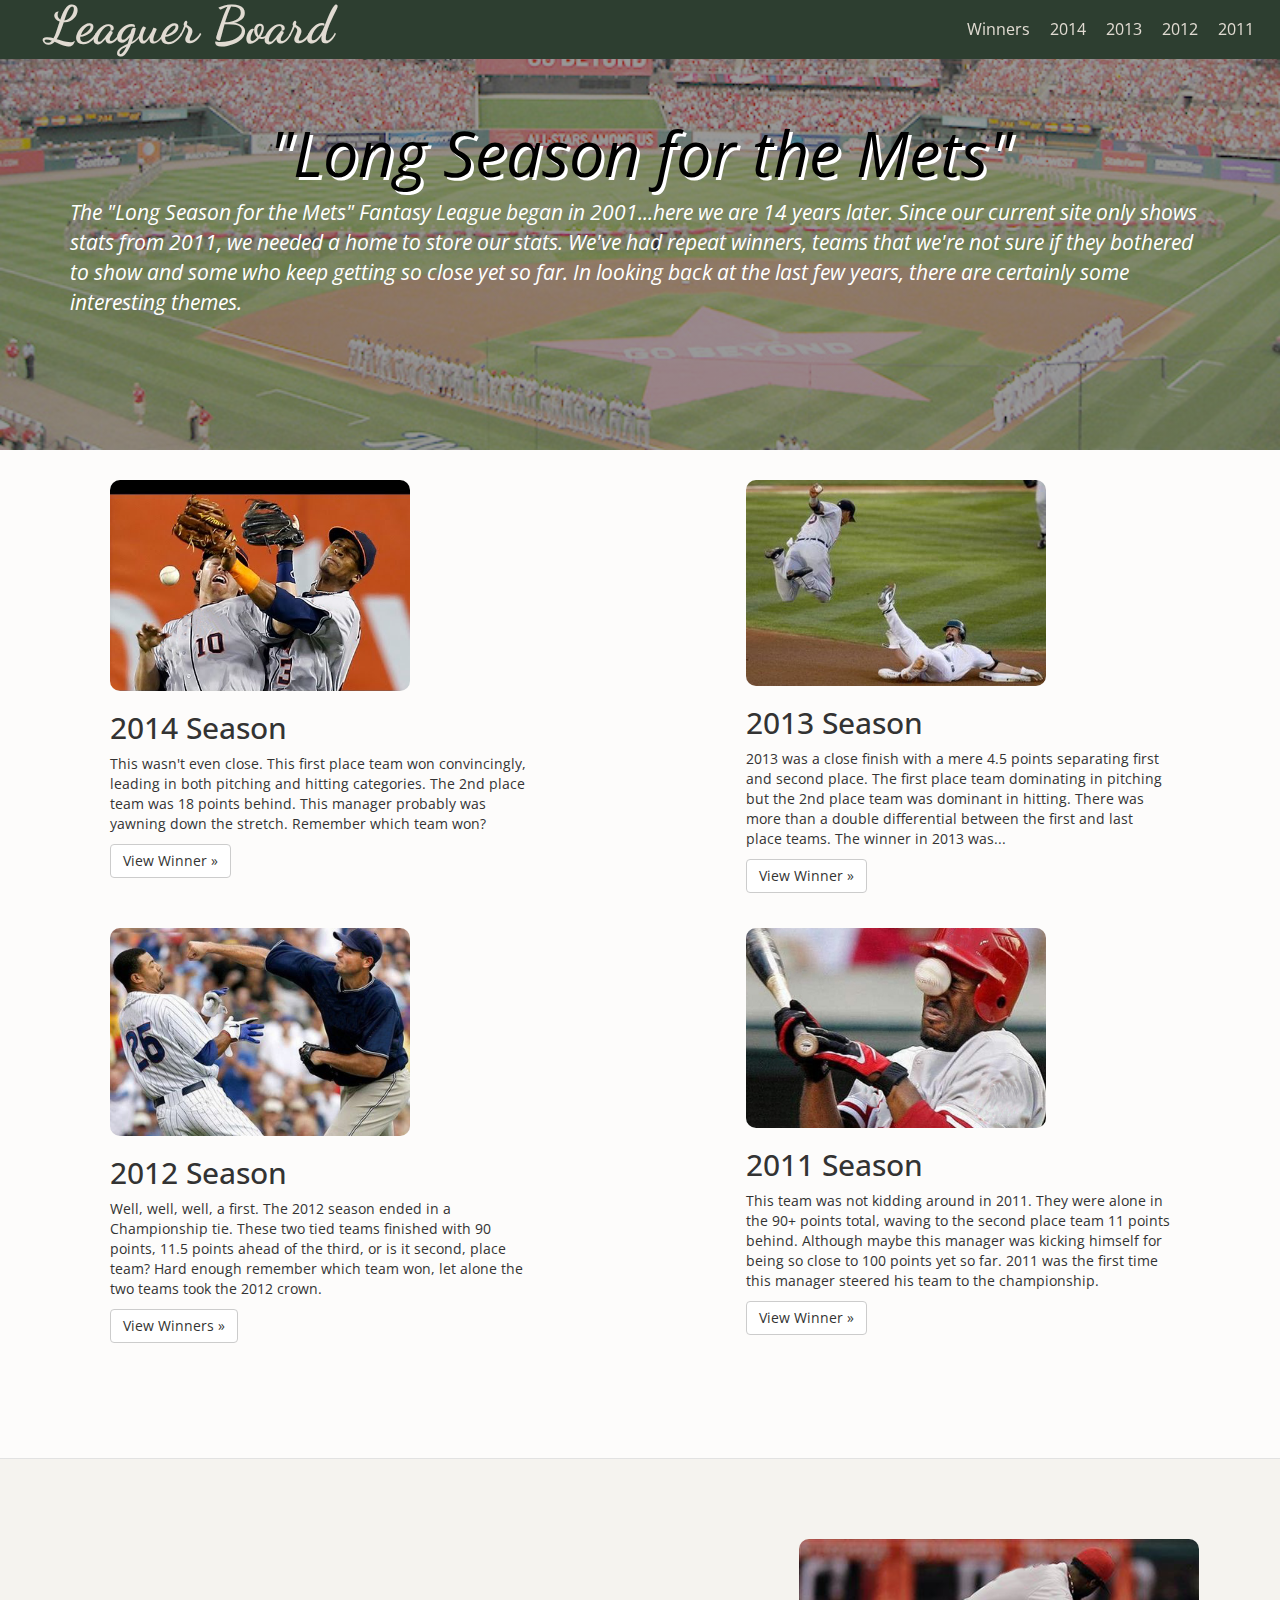
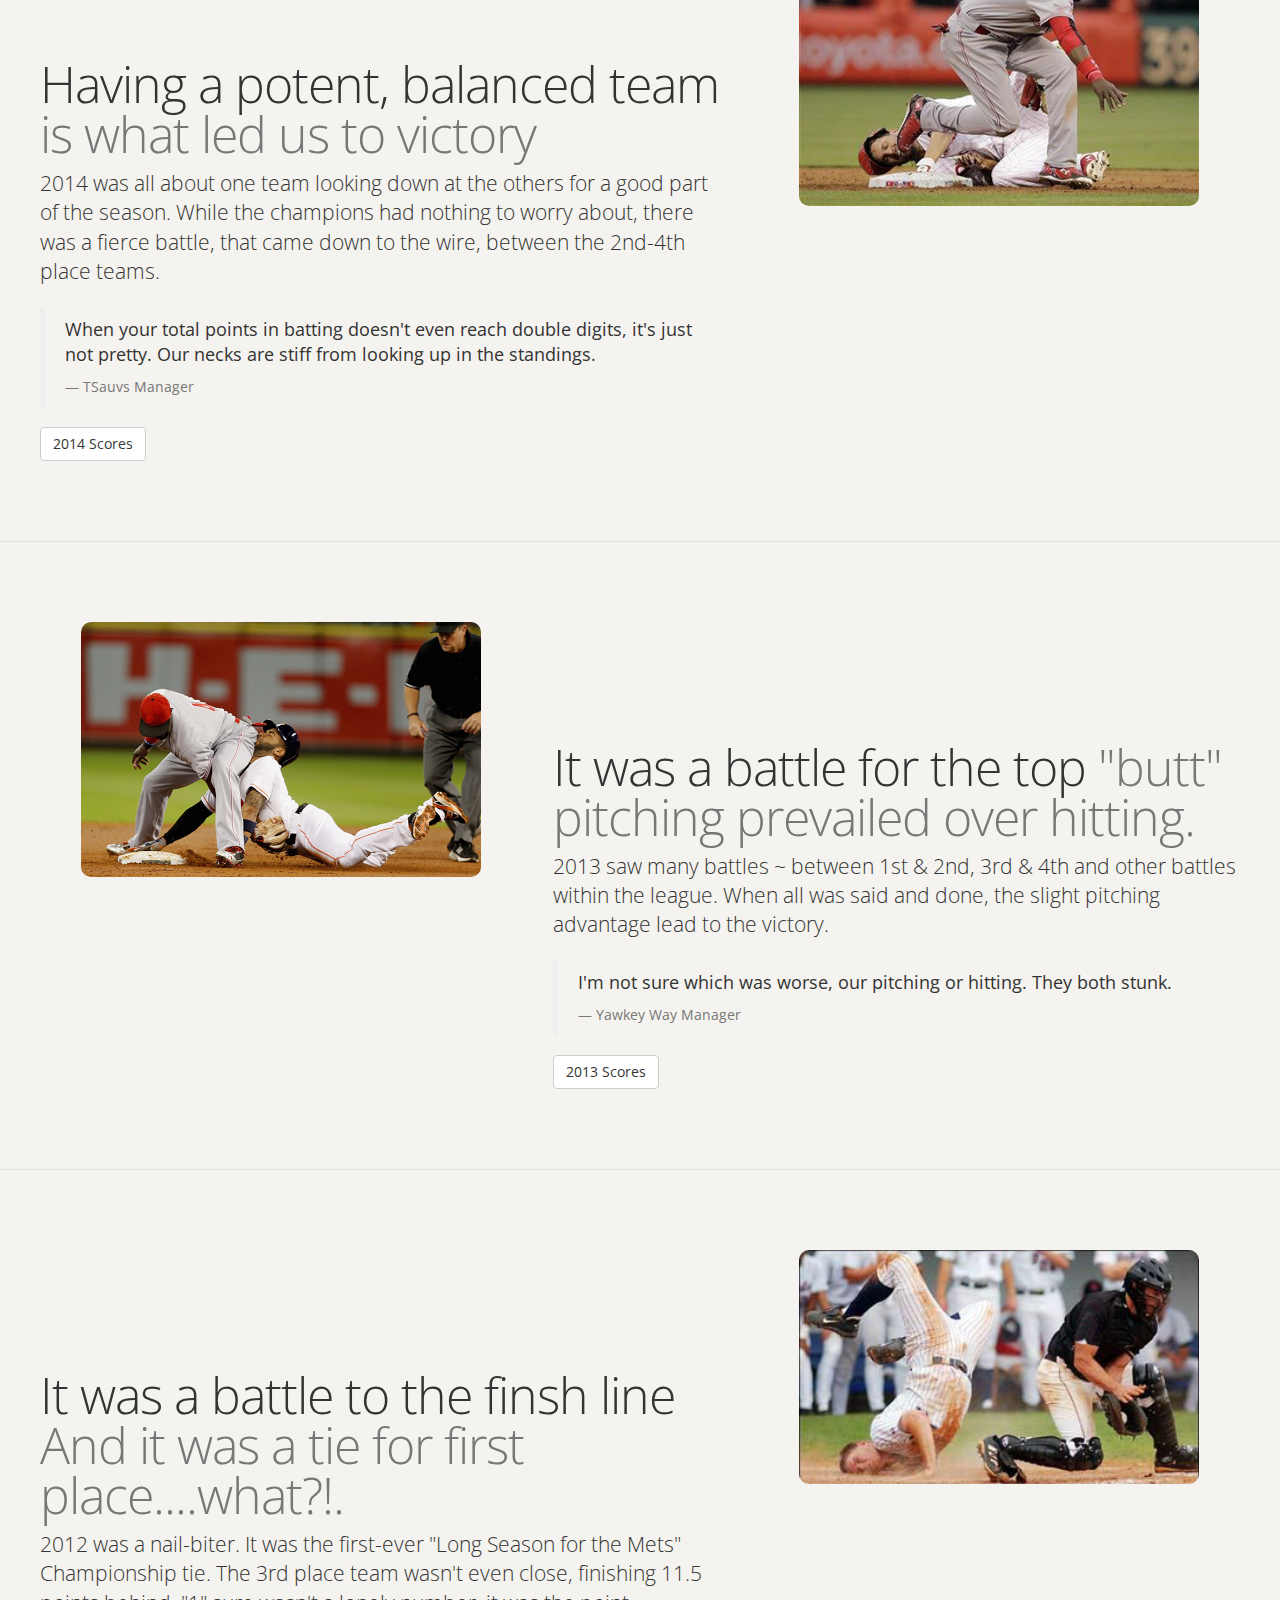
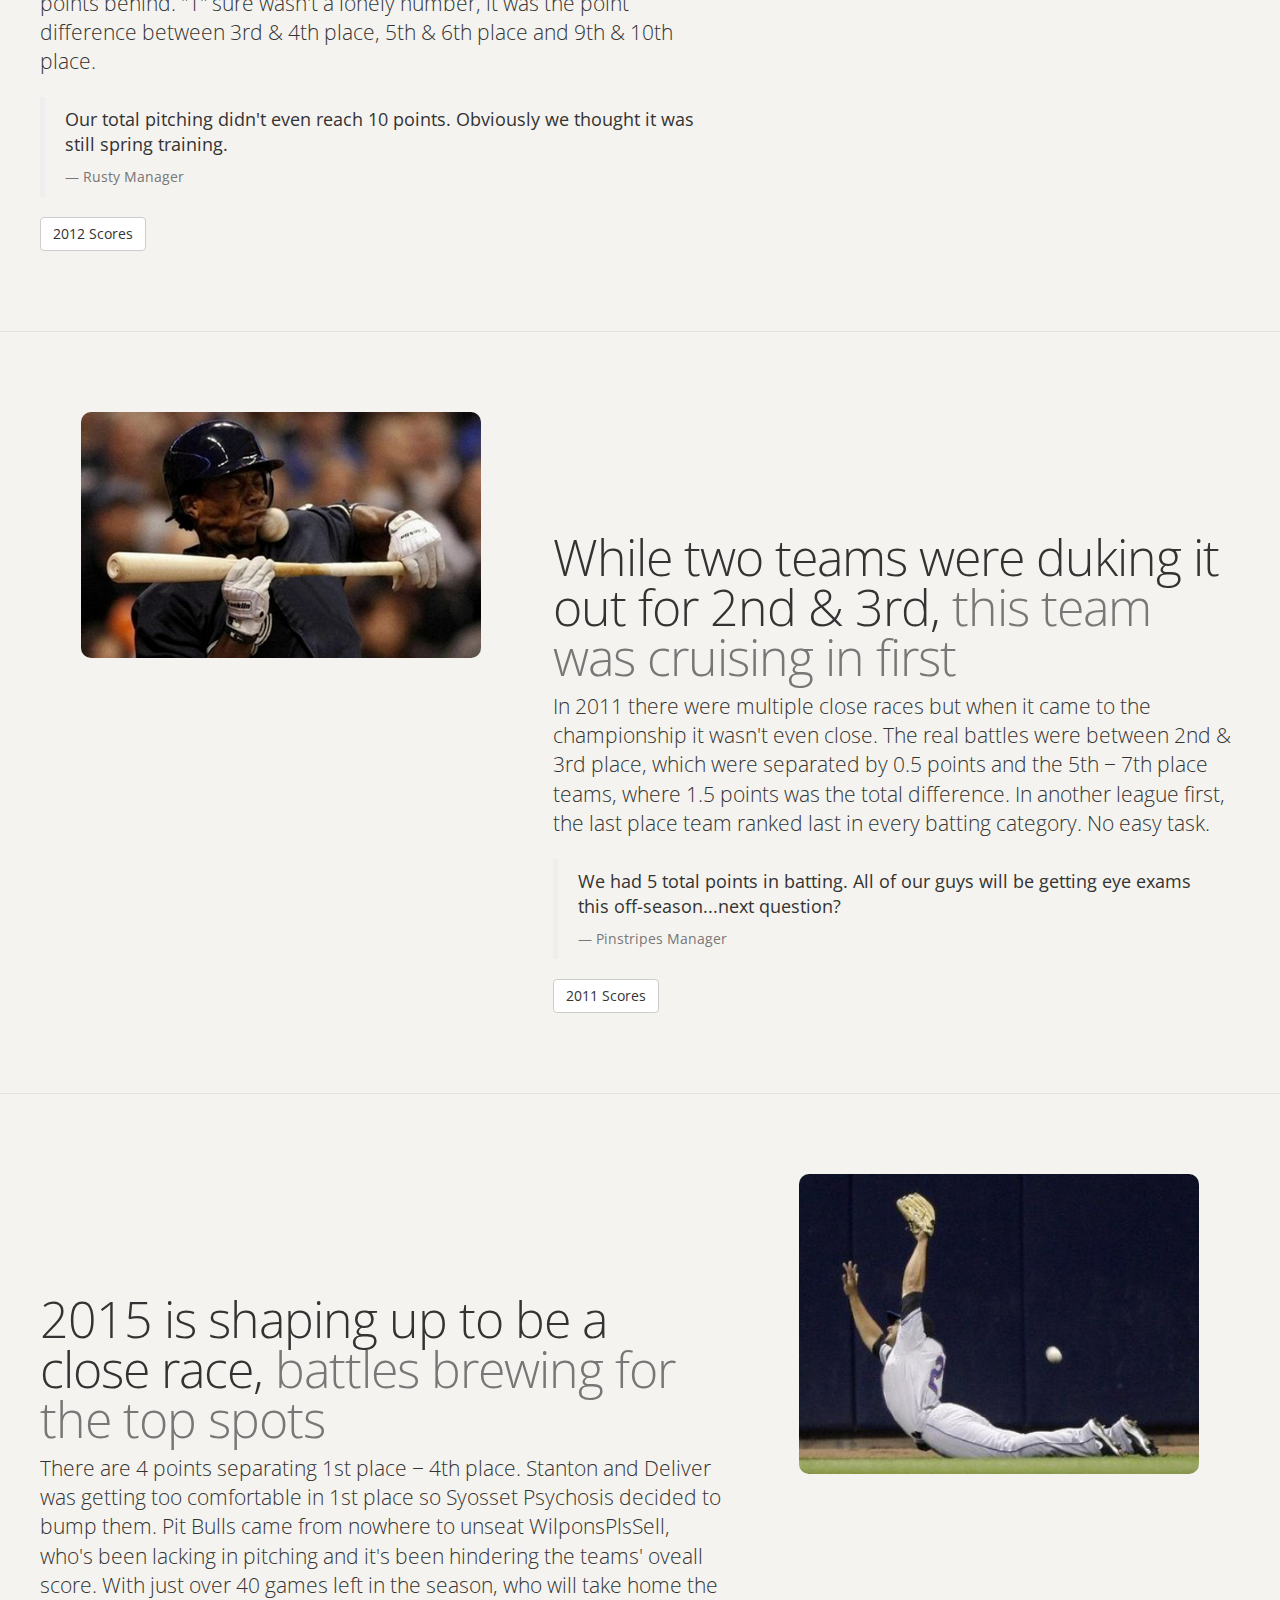
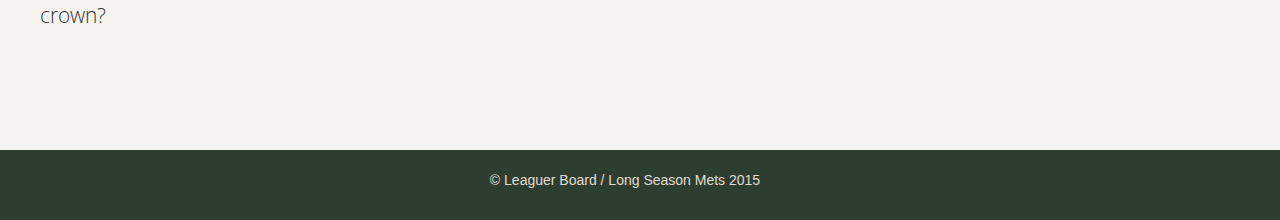
==== commit 43c07fd0: "padding at bottom, featurette text edits" ====
--- a/index.html
+++ b/index.html
@@ -58,144 +58,16 @@
       </div> <!-- div id navbar -->
     </header>
 
-    <!-- Start Modal14 -->
-       <!--  <div class="modal fade" id="modal14" tabindex="-1" role="dialog" aria-labelledby="modal14Label">
-          <div class="modal-dialog" role="document">
-            <div class="modal-content">
-              <div class="modal-header">
-                <button type="button" class="close" data-dismiss="modal" aria-label="Close"><span aria-hidden="true">&times;</span></button> 
-                <h4 class="modal-title" id="modal14Label">2014 Scores</h4> -->
-          <div class="modal fade" id="modal14">
-          <div class="modal-dialog">
-            <div class="modal-content">
-              <div class="modal-header">
-                <button type="button" class="close" data-dismiss="modal" aria-label="Close"><span aria-hidden="true">&times;</span></button> 
-                <h4 class="modal-title">2014 Scores</h4>
-              </div> <!-- End modal-header -->
-              <div class="modal-body">
+      <div class="modal fade" id="modal14">
+        <div class="modal-dialog">
+          <div class="modal-content">
+            <div class="modal-header">
+              <button type="button" class="close" data-dismiss="modal" aria-label="Close"><span aria-hidden="true">&times;</span></button> 
+                  <h4 class="modal-title">2014 Scores</h4>
+            </div> <!-- End modal-header -->
+            <div class="modal-body">
                 <!-- Modal - 2014 Scores Table -->
-                <table class="table-hover table-responsive">
-                  <tr>
-                    <th id="rank" scope="col">Rank</th>
-                    <th id="team"scope="col">Team</th>
-                    <th id="batting"scope="col">Batting</th>
-                    <th id="pitching"scope="col">Pitching</th>
-                    <th id="rank"scope="col">Total</th>
-                    <th id="rank"scope="col">Behind</th>
-                  </tr>
-                  <tr>
-                    <td>1</td>
-                    <th scope="row">Pit Bulls</th>
-                    <td>46.5</td>
-                    <td>49.0</td>
-                    <td>95.5</td>
-                    <td>0.0</td>
-                  </tr>
-                  <tr>
-                    <td>2</td>
-                    <th scope="row">Juicy</th>
-                    <td>32.0</td>
-                    <td>45.0</td>
-                    <td>77.0</td>
-                    <td>18.5</td>
-                  </tr>
-                  <tr>
-                    <td>3</td>
-                    <th scope="row">WilponsPlsSell</th>
-                    <td>48.5</td>
-                    <td>28.0</td>
-                    <td>76.5</td>
-                    <td>19.0</td>
-                  </tr>
-                  <tr>
-                    <td>4</td>
-                    <th scope="row">SomeCryinginBaseball</th>
-                    <td>41.0</td>
-                    <td>32.0</td>
-                    <td>73.0</td>
-                    <td>22.5</td>
-                  </tr>
-                  <tr>
-                    <td>5</td>
-                    <th scope="row">Braun in 60 Seconds</th>
-                    <td>31.0</td>
-                    <td>33.0</td>
-                    <td>64.0</td>
-                    <td>31.5</td>
-                  </tr>
-                  <tr>
-                    <td>6</td>
-                    <th scope="row">Hechavarria...I Didn't Even Know Her</th>
-                    <td>16.5</td>
-                    <td>41.0</td>
-                    <td>57.5</td>
-                    <td>38.0</td>
-                  </tr>
-                  <tr>
-                    <td>7</td>
-                    <th scope="row">Northside</th>
-                    <td>42.0</td>
-                    <td>15.0</td>
-                    <td>57.0</td>
-                    <td>38.5</td>
-                  </tr>
-                  <tr>
-                    <td>8</td>
-                    <th scope="row">Bulldogs</th>
-                    <td>23.0</td>
-                    <td>33.0</td>
-                    <td>56.0</td>
-                    <td>39.5</td>
-                  </tr>
-                  <tr>
-                    <td>9</td>
-                    <th scope="row">Syosset Psychosis</th>
-                    <td>20.5</td>
-                    <td>33.0</td>
-                    <td>53.5</td>
-                    <td>42.0</td>
-                  </tr>
-                  <tr>
-                    <td>10</td>
-                    <th scope="row">My Entire Team Sucks</th>
-                    <td>22.0</td>
-                    <td>11.0</td>
-                    <td>33.0</td>
-                    <td>62.5</td>
-                  </tr>
-                  <tr>
-                    <td>11</td>
-                    <th scope="row">TSauvs</th>
-                    <td>7.0</td>
-                    <td>10.0</td>
-                    <td>17.0</td>
-                    <td>78.5</td>
-                  </tr>
-                </table>  <!-- End 2014 Scores Table -->  
-              </div> <!-- End Modal Body -->
-              <div class="modal-footer">
-                <button type="button" class="btn btn-default" data-dismiss="modal">Close</button>
-              </div> <!-- End Modal Footer -->
-            </div>  <!-- End Modal Content -->
-          </div> <!-- End Modal Dialog --> 
-        </div> <!-- End Modal Fade --> 
-        <!-- END MODAL14 -->
-
-          <!-- MODAL13 -->
-         <!--  <div class="modal fade" id="modal13" tabindex="-1" role="dialog" aria-labelledby="modal13Label">
-          <div class="modal-dialog" role="document">
-            <div class="modal-content">
-              <div class="modal-header"> -->
-                 <div class="modal fade" id="modal13">
-          <div class="modal-dialog">
-            <div class="modal-content">
-              <div class="modal-header">
-                <button type="button" class="close" data-dismiss="modal" aria-label="Close"><span aria-hidden="true">&times;</span></button>
-                <h4 class="modal-title">2013 Scores</h4>
-              </div> <!-- End modal-header -->
-              <div class="modal-body">
-              <!-- Modal - 2013 Scores Table -->
-              <table class="table-hover">
+              <table class="table-hover table-responsive">
                 <tr>
                   <th id="rank" scope="col">Rank</th>
                   <th id="team"scope="col">Team</th>
@@ -206,6 +78,123 @@
                 </tr>
                 <tr>
                   <td>1</td>
+                  <th scope="row">Pit Bulls</th>
+                  <td>46.5</td>
+                  <td>49.0</td>
+                  <td>95.5</td>
+                  <td>0.0</td>
+                </tr>
+                <tr>
+                  <td>2</td>
+                  <th scope="row">Juicy</th>
+                  <td>32.0</td>
+                  <td>45.0</td>
+                  <td>77.0</td>
+                  <td>18.5</td>
+                </tr>
+                <tr>
+                  <td>3</td>
+                  <th scope="row">WilponsPlsSell</th>
+                  <td>48.5</td>
+                  <td>28.0</td>
+                  <td>76.5</td>
+                  <td>19.0</td>
+                </tr>
+                <tr>
+                  <td>4</td>
+                  <th scope="row">SomeCryinginBaseball</th>
+                  <td>41.0</td>
+                  <td>32.0</td>
+                  <td>73.0</td>
+                  <td>22.5</td>
+                </tr>
+                <tr>
+                  <td>5</td>
+                  <th scope="row">Braun in 60 Seconds</th>
+                  <td>31.0</td>
+                  <td>33.0</td>
+                  <td>64.0</td>
+                  <td>31.5</td>
+                </tr>
+                <tr>
+                  <td>6</td>
+                  <th scope="row">Hechavarria...I Didn't Even Know Her</th>
+                  <td>16.5</td>
+                  <td>41.0</td>
+                  <td>57.5</td>
+                  <td>38.0</td>
+                </tr>
+                <tr>
+                  <td>7</td>
+                  <th scope="row">Northside</th>
+                  <td>42.0</td>
+                  <td>15.0</td>
+                  <td>57.0</td>
+                  <td>38.5</td>
+                </tr>
+                <tr>
+                  <td>8</td>
+                  <th scope="row">Bulldogs</th>
+                  <td>23.0</td>
+                  <td>33.0</td>
+                  <td>56.0</td>
+                  <td>39.5</td>
+                </tr>
+                <tr>
+                  <td>9</td>
+                  <th scope="row">Syosset Psychosis</th>
+                  <td>20.5</td>
+                  <td>33.0</td>
+                  <td>53.5</td>
+                  <td>42.0</td>
+                </tr>
+                <tr>
+                  <td>10</td>
+                  <th scope="row">My Entire Team Sucks</th>
+                  <td>22.0</td>
+                  <td>11.0</td>
+                  <td>33.0</td>
+                  <td>62.5</td>
+                </tr>
+                <tr>
+                  <td>11</td>
+                  <th scope="row">TSauvs</th>
+                  <td>7.0</td>
+                  <td>10.0</td>
+                  <td>17.0</td>
+                  <td>78.5</td>
+                  </tr>
+              </table>  <!-- End 2014 Scores Table -->  
+            </div> <!-- End Modal Body -->
+            <div class="modal-footer">
+              <button type="button" class="btn btn-default" data-dismiss="modal">Close</button>
+            </div> <!-- End Modal Footer -->
+          </div>  <!-- End Modal Content -->
+        </div> <!-- End Modal Dialog --> 
+      </div> <!-- End Modal Fade --> 
+        <!-- END MODAL14 -->
+
+          <!-- MODAL13 -->
+       <div class="modal fade" id="modal13">
+        <div class="modal-dialog">
+          <div class="modal-content">
+            <div class="modal-header">
+              <button type="button" class="close" data-dismiss="modal" aria-label="Close"><span aria-hidden="true">&times;</span></button>
+                <h4 class="modal-title">2013 Scores</h4>
+            </div> <!-- End modal-header -->
+            <div class="modal-body">
+              <!-- Modal - 2013 Scores Table -->
+              <table class="table-hover">
+                <tr>
+                  <th id="rank" scope="col">Rank</th>
+                  <th id="team"scope="col">Team</th>
+                  <th id="batting"scope="col">Batting</th>
+                  <th id="pitching"scope="col">Pitching</th>
+                  <th id="rank"scope="col">Total</th>
+                  <th id="rank"scope="col">Behind</th>
+                </tr>
+                <tr>
+                  <td>1</td>
                   <th scope="row">Stanton and Deliver</th>
                   <td>40.5</td>
                   <td>54.0</td>
@@ -302,150 +291,25 @@
                 </tr>
               </table>
               <!-- End 2013 Scores Table -->
-              </div> <!-- End Modal Body -->
-              <div class="modal-footer">
-                <button type="button" class="btn btn-default" data-dismiss="modal">Close</button>
-              </div> <!-- End Modal Footer -->
-            </div>  <!-- End Modal Content -->
-          </div> <!-- End Modal Dialog --> 
-        </div> <!-- End Modal Fade -->
+            </div> <!-- End Modal Body -->
+            <div class="modal-footer">
+              <button type="button" class="btn btn-default" data-dismiss="modal">Close</button>
+            </div> <!-- End Modal Footer -->
+          </div>  <!-- End Modal Content -->
+        </div> <!-- End Modal Dialog --> 
+      </div> <!-- End Modal Fade -->
         <!-- END MODAL13 -->
 
         <!--MODAL12 -->
-        <div class="modal fade" id="modal12">
-          <div class="modal-dialog">
-            <div class="modal-content">
-              <div class="modal-header">
-                <button type="button" class="close" data-dismiss="modal" aria-label="Close"><span aria-hidden="true">&times;</span></button>
+      <div class="modal fade" id="modal12">
+        <div class="modal-dialog">
+          <div class="modal-content">
+            <div class="modal-header">
+              <button type="button" class="close" data-dismiss="modal" aria-label="Close"><span aria-hidden="true">&times;</span></button>
                 <h4 class="modal-title">2012 Scores</h4>
-              </div> <!-- End modal-header -->
-              <div class="modal-body">
-                <!-- Modal - 2012 Scores Table -->
-                <table class="table-hover">
-                  <tr>
-                    <th id="rank" scope="col">Rank</th>
-                    <th id="team"scope="col">Team</th>
-                    <th id="batting"scope="col">Batting</th>
-                    <th id="pitching"scope="col">Pitching</th>
-                    <th id="rank"scope="col">Total</th>
-                    <th id="rank"scope="col">Behind</th>
-                  </tr>
-                  <tr>
-                    <td>1</td>
-                    <th scope="row">The Good, The Bad, and The Ugla</th>
-                    <td>53.0</td>
-                    <td>37.0</td>
-                    <td>90.0</td>
-                    <td>0.0</td>
-                  </tr>
-                  <tr>
-                    <td>1</td>
-                    <th scope="row">Bulldogs</th>
-                    <td>44.0</td>
-                    <td>46.0</td>
-                    <td>90.0</td>
-                    <td>0.0</td>
-                  </tr>
-                  <tr>
-                    <td>3</td>
-                    <th scope="row">Pit Bulls</th>
-                    <td>41.0</td>
-                    <td>37.5</td>
-                    <td>78.5</td>
-                    <td>11.5</td>
-                  </tr>
-                  <tr>
-                    <td>4</td>
-                    <th scope="row">Syosset Psychosis</th>
-                    <td>51.5</td>
-                    <td>26.0</td>
-                    <td>77.5</td>
-                    <td>12.5</td>
-                  </tr>
-                  <tr>
-                    <td>5</td>
-                    <th scope="row">Portwash Yanks</th>
-                    <td>21.0</td>
-                    <td>50.0</td>
-                    <td>71.0</td>
-                    <td>19.0</td>
-                  </tr>
-                  <tr>
-                    <td>6</td>
-                    <th scope="row">WilponsPlsSell</th>
-                    <td>30.0</td>
-                    <td>40.0</td>
-                    <td>70.0</td>
-                    <td>20.0</td>
-                  </tr>
-                  <tr>
-                    <td>7</td>
-                    <th scope="row">I Hope Cliff Lee Gets TJS</th>
-                    <td>26.0</td>
-                    <td>40.0</td>
-                    <td>66.0</td>
-                    <td>24.0</td>
-                  </tr>
-                  <tr>
-                    <td>8</td>
-                    <th scope="row">Sawtooth Express</th>
-                    <td>32.0</td>
-                    <td>29.0</td>
-                    <td>61.0</td>
-                    <td>29.0</td>
-                  </tr>
-                  <tr>
-                    <td>9</td>
-                    <th scope="row">TSauvs</th>
-                    <td>26.5</td>
-                    <td>30.0</td>
-                    <td>56.5</td>
-                    <td>33.5</td>
-                  </tr>
-                  <tr>
-                    <td>10</td>
-                    <th scope="row">Some Crying in Baseball</th>
-                    <td>21.0</td>
-                    <td>34.5</td>
-                    <td>55.5</td>
-                    <td>34.5</td>
-                  </tr>
-                  <tr>
-                    <td>11</td>
-                    <th scope="row">Northside</th>
-                    <td>22.0</td>
-                    <td>13.0</td>
-                    <td>35.0</td>
-                    <td>55.0</td>
-                  </tr>
-                  <tr>
-                    <td>12</td>
-                    <th scope="row">Rusty</th>
-                    <td>22.0</td>
-                    <td>7.0</td>
-                    <td>29.0</td>
-                    <td>61.0</td>
-                  </tr>
-                </table>  <!-- End 2012 Scores Table -->  
-              </div> <!-- End Modal Body -->
-              <div class="modal-footer">
-                <button type="button" class="btn btn-default" data-dismiss="modal">Close</button>
-              </div> <!-- End Modal Footer -->
-            </div>  <!-- End Modal Content -->
-          </div> <!-- End Modal Dialog --> 
-        </div> <!-- End Modal Fade --> 
-        <!-- End Modal12 -->
-
-        <!-- Modal 2011 Scores Table -->
-          <div class="modal fade" id="modal11">
-          <div class="modal-dialog">
-            <div class="modal-content">
-              <div class="modal-header">
-                <button type="button" class="close" data-dismiss="modal" aria-label="Close"><span aria-hidden="true">&times;</span></button>
-                <h4 class="modal-title">2011 Scores</h4>
-              </div> <!-- End modal-header -->
-              <div class="modal-body">
-              <!-- 2011 Modal Scores Table -->
+            </div> <!-- End modal-header -->
+            <div class="modal-body">
+              <!-- Modal - 2012 Scores Table -->
               <table class="table-hover">
                 <tr>
                   <th id="rank" scope="col">Rank</th>
@@ -457,6 +321,131 @@
                 </tr>
                 <tr>
                   <td>1</td>
+                  <th scope="row">The Good, The Bad, and The Ugla</th>
+                  <td>53.0</td>
+                  <td>37.0</td>
+                  <td>90.0</td>
+                  <td>0.0</td>
+                </tr>
+                <tr>
+                  <td>1</td>
+                  <th scope="row">Bulldogs</th>
+                  <td>44.0</td>
+                  <td>46.0</td>
+                  <td>90.0</td>
+                  <td>0.0</td>
+                </tr>
+                <tr>
+                  <td>3</td>
+                  <th scope="row">Pit Bulls</th>
+                  <td>41.0</td>
+                  <td>37.5</td>
+                  <td>78.5</td>
+                  <td>11.5</td>
+                </tr>
+                <tr>
+                  <td>4</td>
+                  <th scope="row">Syosset Psychosis</th>
+                  <td>51.5</td>
+                  <td>26.0</td>
+                  <td>77.5</td>
+                  <td>12.5</td>
+                </tr>
+                <tr>
+                  <td>5</td>
+                  <th scope="row">Portwash Yanks</th>
+                  <td>21.0</td>
+                  <td>50.0</td>
+                  <td>71.0</td>
+                  <td>19.0</td>
+                </tr>
+                <tr>
+                  <td>6</td>
+                  <th scope="row">WilponsPlsSell</th>
+                  <td>30.0</td>
+                  <td>40.0</td>
+                  <td>70.0</td>
+                  <td>20.0</td>
+                </tr>
+                <tr>
+                  <td>7</td>
+                  <th scope="row">I Hope Cliff Lee Gets TJS</th>
+                  <td>26.0</td>
+                  <td>40.0</td>
+                  <td>66.0</td>
+                  <td>24.0</td>
+                </tr>
+                <tr>
+                  <td>8</td>
+                  <th scope="row">Sawtooth Express</th>
+                  <td>32.0</td>
+                  <td>29.0</td>
+                  <td>61.0</td>
+                  <td>29.0</td>
+                </tr>
+                <tr>
+                  <td>9</td>
+                  <th scope="row">TSauvs</th>
+                  <td>26.5</td>
+                  <td>30.0</td>
+                  <td>56.5</td>
+                  <td>33.5</td>
+                </tr>
+                <tr>
+                  <td>10</td>
+                  <th scope="row">Some Crying in Baseball</th>
+                  <td>21.0</td>
+                  <td>34.5</td>
+                  <td>55.5</td>
+                  <td>34.5</td>
+                </tr>
+                <tr>
+                  <td>11</td>
+                  <th scope="row">Northside</th>
+                  <td>22.0</td>
+                  <td>13.0</td>
+                  <td>35.0</td>
+                  <td>55.0</td>
+                </tr>
+                <tr>
+                  <td>12</td>
+                  <th scope="row">Rusty</th>
+                  <td>22.0</td>
+                  <td>7.0</td>
+                  <td>29.0</td>
+                  <td>61.0</td>
+                </tr>
+              </table>  <!-- End 2012 Scores Table -->  
+            </div> <!-- End Modal Body -->
+            <div class="modal-footer">
+              <button type="button" class="btn btn-default" data-dismiss="modal">Close</button>
+            </div> <!-- End Modal Footer -->
+          </div>  <!-- End Modal Content -->
+        </div> <!-- End Modal Dialog --> 
+      </div> <!-- End Modal Fade --> 
+        <!-- End Modal12 -->
+
+      <!-- Modal 2011 Scores Table -->
+      <div class="modal fade" id="modal11">
+        <div class="modal-dialog">
+          <div class="modal-content">
+            <div class="modal-header">
+              <button type="button" class="close" data-dismiss="modal" aria-label="Close"><span aria-hidden="true">&times;</span></button>
+                <h4 class="modal-title">2011 Scores</h4>
+            </div> <!-- End modal-header -->
+            <div class="modal-body">
+              <!-- 2011 Modal Scores Table -->
+              <table class="table-hover">
+                <tr>
+                  <th id="rank" scope="col">Rank</th>
+                  <th id="team"scope="col">Team</th>
+                  <th id="batting"scope="col">Batting</th>
+                  <th id="pitching"scope="col">Pitching</th>
+                  <th id="rank"scope="col">Total</th>
+                  <th id="rank"scope="col">Behind</th>
+                </tr>
+                <tr>
+                  <td>1</td>
                   <th scope="row">SomeCryingInBaseball</th>
                   <td>46.0</td>
                   <td>49.0</td>
@@ -553,15 +542,14 @@
                 </tr>
               </table>
               <!-- End 2011 Scores Table -->
-              </div> <!-- End Modal Body -->
-              <div class="modal-footer">
-                <button type="button" class="btn btn-default" data-dismiss="modal">Close</button>
-              </div> <!-- End Modal Footer -->
-            </div>  <!-- End Modal Content -->
-          </div> <!-- End Modal Dialog --> 
-        </div> <!-- End Modal Fade -->
-        <!-- End Modal11 -->
-
+            </div> <!-- End Modal Body -->
+            <div class="modal-footer">
+              <button type="button" class="btn btn-default" data-dismiss="modal">Close</button>
+            </div> <!-- End Modal Footer -->
+          </div>  <!-- End Modal Content -->
+        </div> <!-- End Modal Dialog --> 
+      </div> <!-- End Modal Fade -->
+      <!-- End Modal11 -->
 
     <!-- Jumbotron -->
     <div class="jumbotron">
@@ -599,8 +587,6 @@
             <h2>2012 Season</h2>
             <p>Well, well, well, a first. The 2012 season ended in a Championship tie. These two tied teams finished with 90 points, 11.5 points ahead of the third, or is it second, place team? Hard enough remember which team won, let alone the two teams took the 2012 crown.</p>
             <p><button class="btn btn-default winner-btn" type="submit">View Winners &raquo;</button><span class="winner">Winners: The Good, The Bad, and The Ugla <span><i>&amp; </i></span>Bulldogs</span></p> 
-
-
           </div> <!-- col md 5 -->
 
           <hr class="hidden-md hidden-lg">
@@ -612,7 +598,6 @@
             <p><button class="btn btn-default winner-btn" type="submit">View Winner &raquo;</button><span class="winner">Winner: Some Crying in Baseball</span></p>
           </div> <!-- col-md-5 col-md-offset-2-->
         </div> <!-- row -->
-
       </div> <!-- container -->
     </div> <!-- season -->
 
@@ -631,45 +616,32 @@
               <footer>TSauvs Manager</footer>
           </blockquote>
           <!-- button -->
-
-
-          <!-- Modal Button, Trigger Modal -->
-          <!-- <button type="button" class="btn btn-default scores-btn" data-toggle="modal" data-target="#modal14">2014 Scores</button> -->
-          <button type="button" class="btn btn-default scores-btn14">2014 Scores</button>
-          <!-- end modal button -->
-          <!-- Modal14-->
-        
+          <button type="button" class="btn btn-default scores-btn14">2014 Scores</button> <!-- end modal button -->         
+          <!-- Modal14-->        
         </div> <!-- End col-md-7 left -->
         <div class="col-md-5">
           <img class="featurette-image img-responsive center-block" src="img/outatsecond.png" alt="Out At Second" height="400" width="400">
         </div> <!-- col-md-5 -->      
-
-      </div> <!-- row featurette -->
+      </div> <!-- id featurette14 row featurette -->
 
       <hr class="featurette-divider">
 
       <div id="featurette13" class="row featurette">
         <div class="col-md-7 col-md-push-5">
           <h2 class="featurette-heading">It was a battle for the top <span class="text-muted">"butt" pitching prevailed over hitting.</span></h2>
-          <p class="lead">2013 saw many battles ~ there were 1st &amp; 2nd, 3rd &amp; 4th place and other battles within the league. When all was said and done, the slight pitching advantage lead to the victory.</p>
+          <p class="lead">2013 saw many battles ~ between 1st &amp; 2nd, 3rd &amp; 4th and other battles within the league. When all was said and done, the slight pitching advantage lead to the victory.</p>
             <blockquote>
             <p>I'm not sure which was worse, our pitching or hitting. They both stunk.</p>
               <footer>Yawkey Way Manager</footer>
-            </blockquote>
-         
+            </blockquote>        
           <!-- Modal Button, Trigger Modal -->
           <button type="button" class="btn btn-default scores-btn13">2013 Scores</button>
-          <!-- end modal button -->
-
-          
+          <!-- end modal button -->         
         </div> <!-- col-md-7 -->
-        <!-- </div> -->
         <div class="col-md-5 col-md-pull-7">          
           <img class="featurette-image img-responsive center-block" src="img/buttbaseball.png" alt="Generic placeholder image" height="400" width="400">
-        </div> <!-- col-md-5  -->
-
-      
-      </div> <!-- row featurette -->
+        </div> <!-- col-md-5  -->      
+      </div> <!-- featurette13 row featurette -->
 
 
       <hr class="featurette-divider">
@@ -684,13 +656,12 @@
           </blockquote>
           <!-- Modal Button -->
           <button type="button" class="btn btn-default scores-btn12">2012 Scores</button>
-          <!-- end modal button -->
-                  
+          <!-- end modal button -->                  
         </div> <!-- col-md-7 -->
         <div class="col-md-5">
           <img class="featurette-image img-responsive center-block" src="img/doh.jpg" alt="Blooper Image" height="400" width="400">
         </div> <!-- col-md-5 -->
-      </div> <!-- row featurette -->
+      </div> <!-- featurette12 row featurette -->
 
       <hr class="featurette-divider">
 
@@ -699,35 +670,31 @@
           <h2 class="featurette-heading">While two teams were duking it out for 2nd &amp; 3rd, <span class="text-muted">this team was cruising in first</span></h2>
           <p class="lead">In 2011 there were multiple close races but when it came to the championship it wasn't even close. The real battles were between 2nd &amp; 3rd place, which were separated by 0.5 points and the 5th &minus; 7th place teams, where 1.5 points was the total difference. In another league first, the last place team ranked last in every batting category. No easy task.</p>
           <blockquote>
-            <p>We had 5 total points in batting...next question?</p>
+            <p>We had 5 total points in batting. All of our guys will be getting eye exams this off-season...next question?</p>
             <footer>Pinstripes Manager</footer>
           </blockquote>
           <!-- Modal button -->
           <button type="button" class="btn btn-default scores-btn11">2011 Scores</button>
-          <!-- end modal button -->
-             
+          <!-- end modal button -->             
         </div> <!-- col-md-7 -->
-        <!-- </div> -->
         <div class="col-md-5 col-md-pull-7">          
           <img class="featurette-image img-responsive center-block" src="img/facehit.png" alt="Face Punch" height="400" width="400">
         </div> <!-- col-md-5 -->
-      </div> <!-- row featurette -->
-    <!-- </div>  --> <!-- featurette -->
-
-    <!-- Adding 2015 featurette -->
-    <hr class="featurette-divider">
+      </div> <!-- featurette11 row featurette -->
+
+    <!-- 2015 featurette -->
+      <hr class="featurette-divider">
 
       <div id="featurette15" class="row featurette">
         <div class="col-md-7 left">
           <h2 class="featurette-heading">2015 is shaping up to be a close race,<span class="text-muted"> battles brewing for the top spots</span></h2>
           <p class="lead">There are 4 points separating 1st place &minus; 4th place. Stanton and Deliver was getting too comfortable in 1st place so Syosset Psychosis decided to bump them. Pit Bulls came from nowhere to unseat WilponsPlsSell, who's been lacking in pitching and it's been hindering the teams' oveall score. With just over 40 games left in the season, who will take home the crown?</p>
-          </div> <!-- col-md-7 -->
-          <div class="col-md-5">
+        </div> <!-- col-md-7 -->
+        <div class="col-md-5">
           <img class="featurette-image img-responsive center-block" src="img/outfieldmiss.jpg" alt="Error in Center" height="400" width="400">
         </div> <!-- col-md-5 -->      
-        </div> <!-- row featurette-->
-        </div>  <!-- featurette -->
-
+      </div> <!-- featurette15 row featurette-->      
+    </div>  <!-- End featurettes -->
     <!-- /END THE FEATURETTES -->
 
         <div id="bottom-page"></div>
--- a/css/style.css
+++ b/css/style.css
@@ -290,6 +290,7 @@
 #bottom-page {
   background-color: #F5F3EF;
   height: 20px;
+  padding-top: 100px;
 }
 
 /*-------------------------------
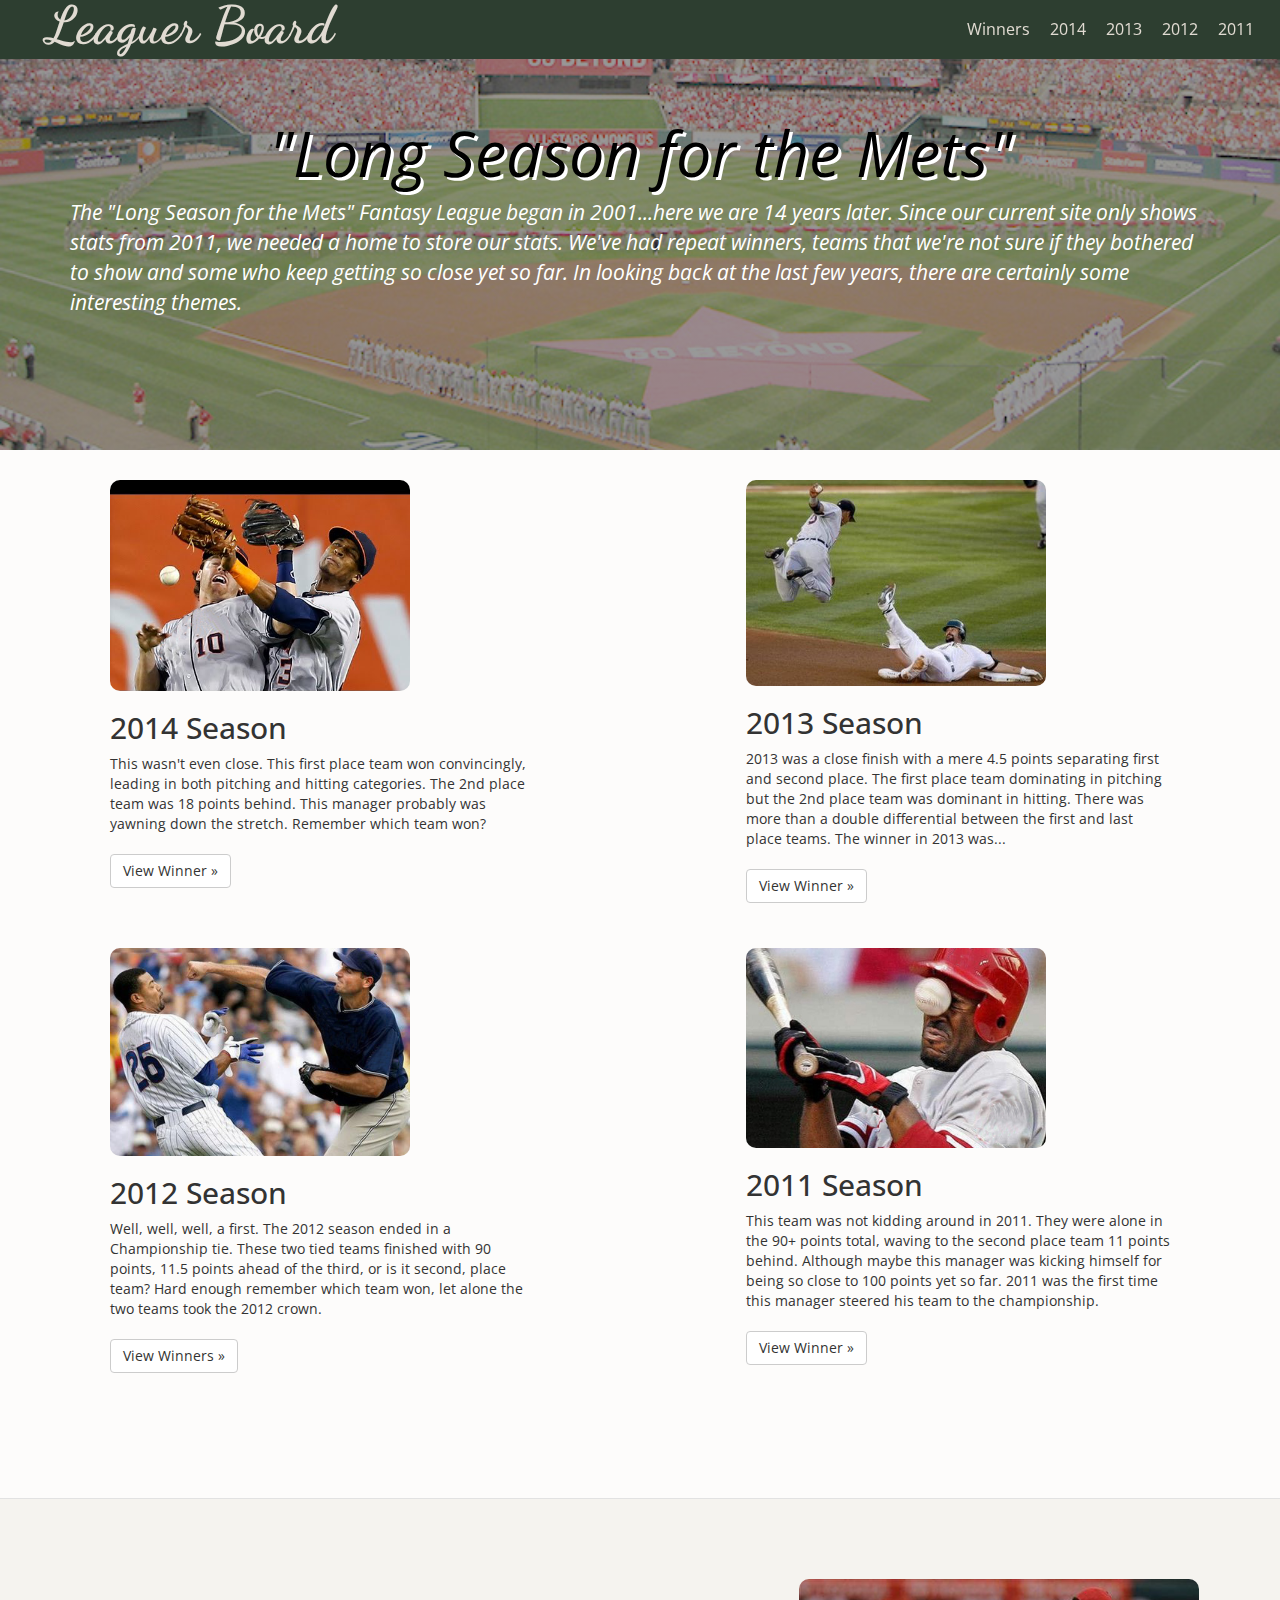
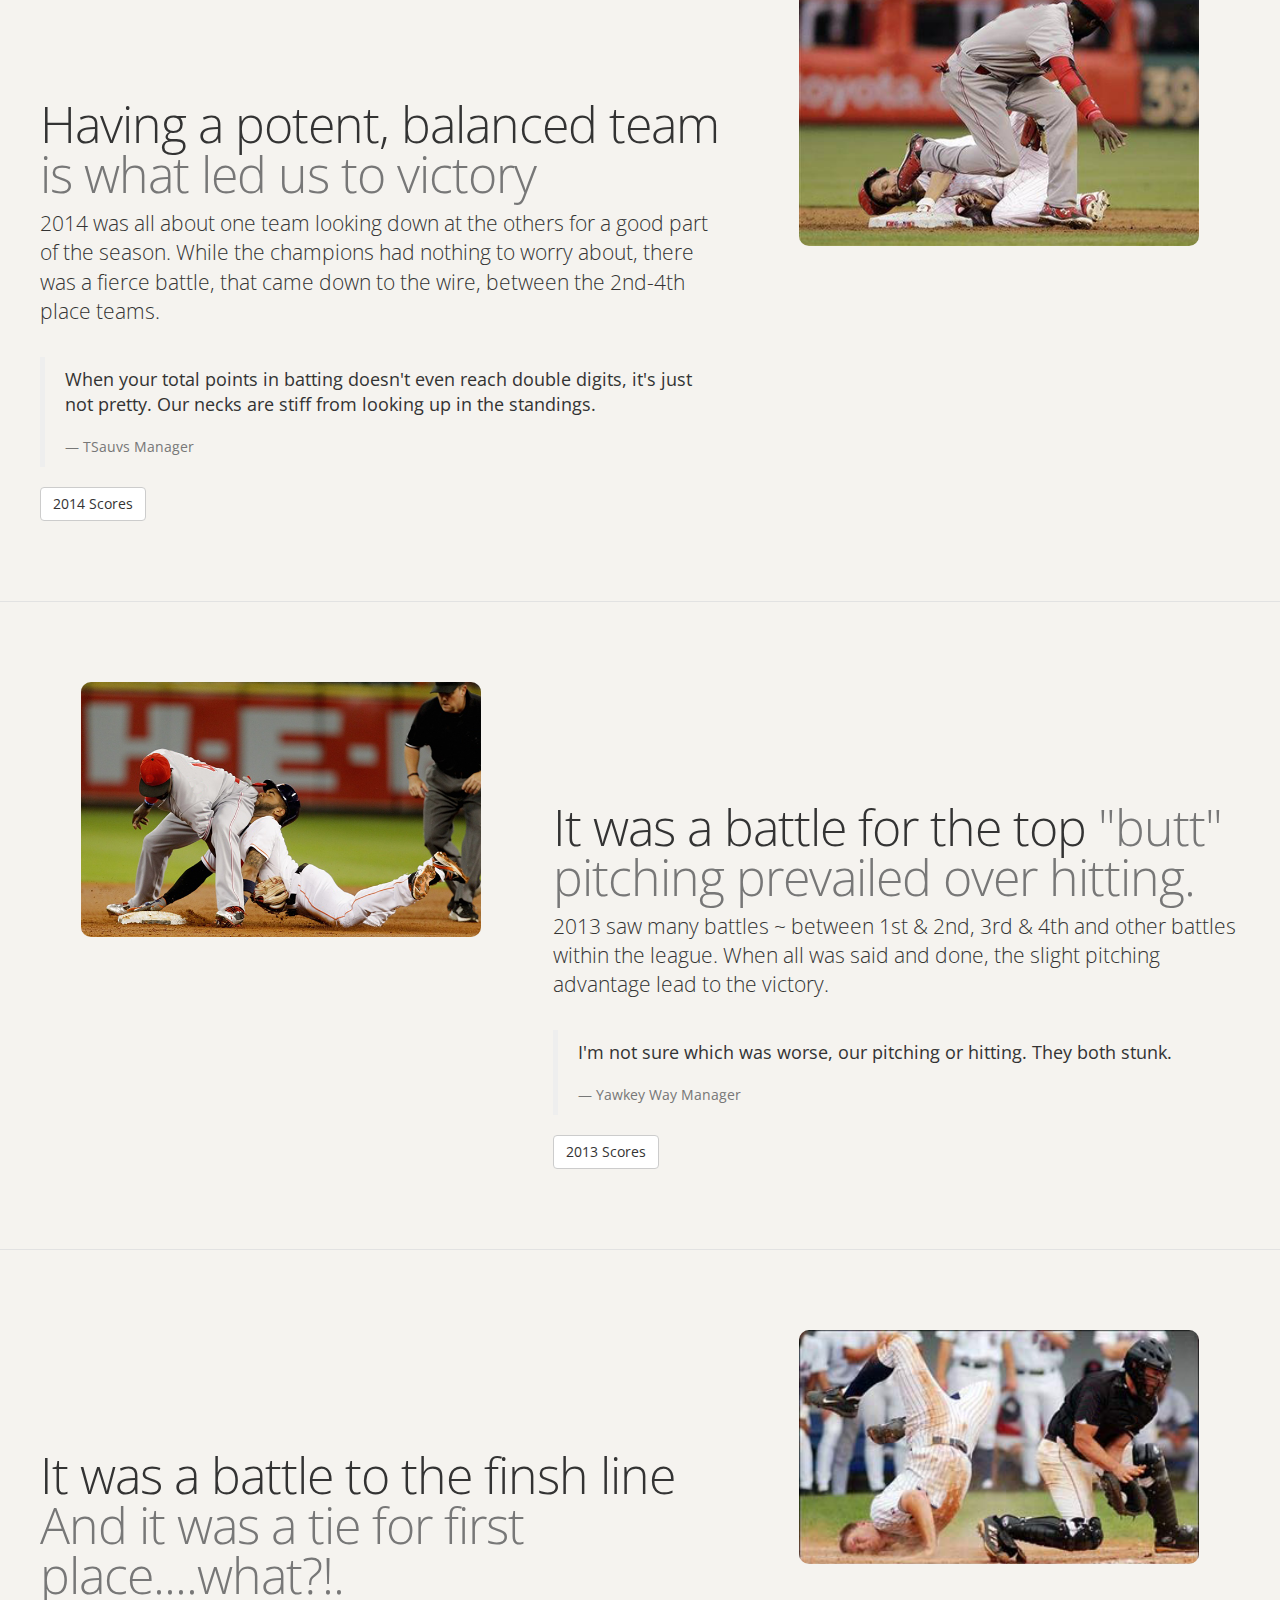
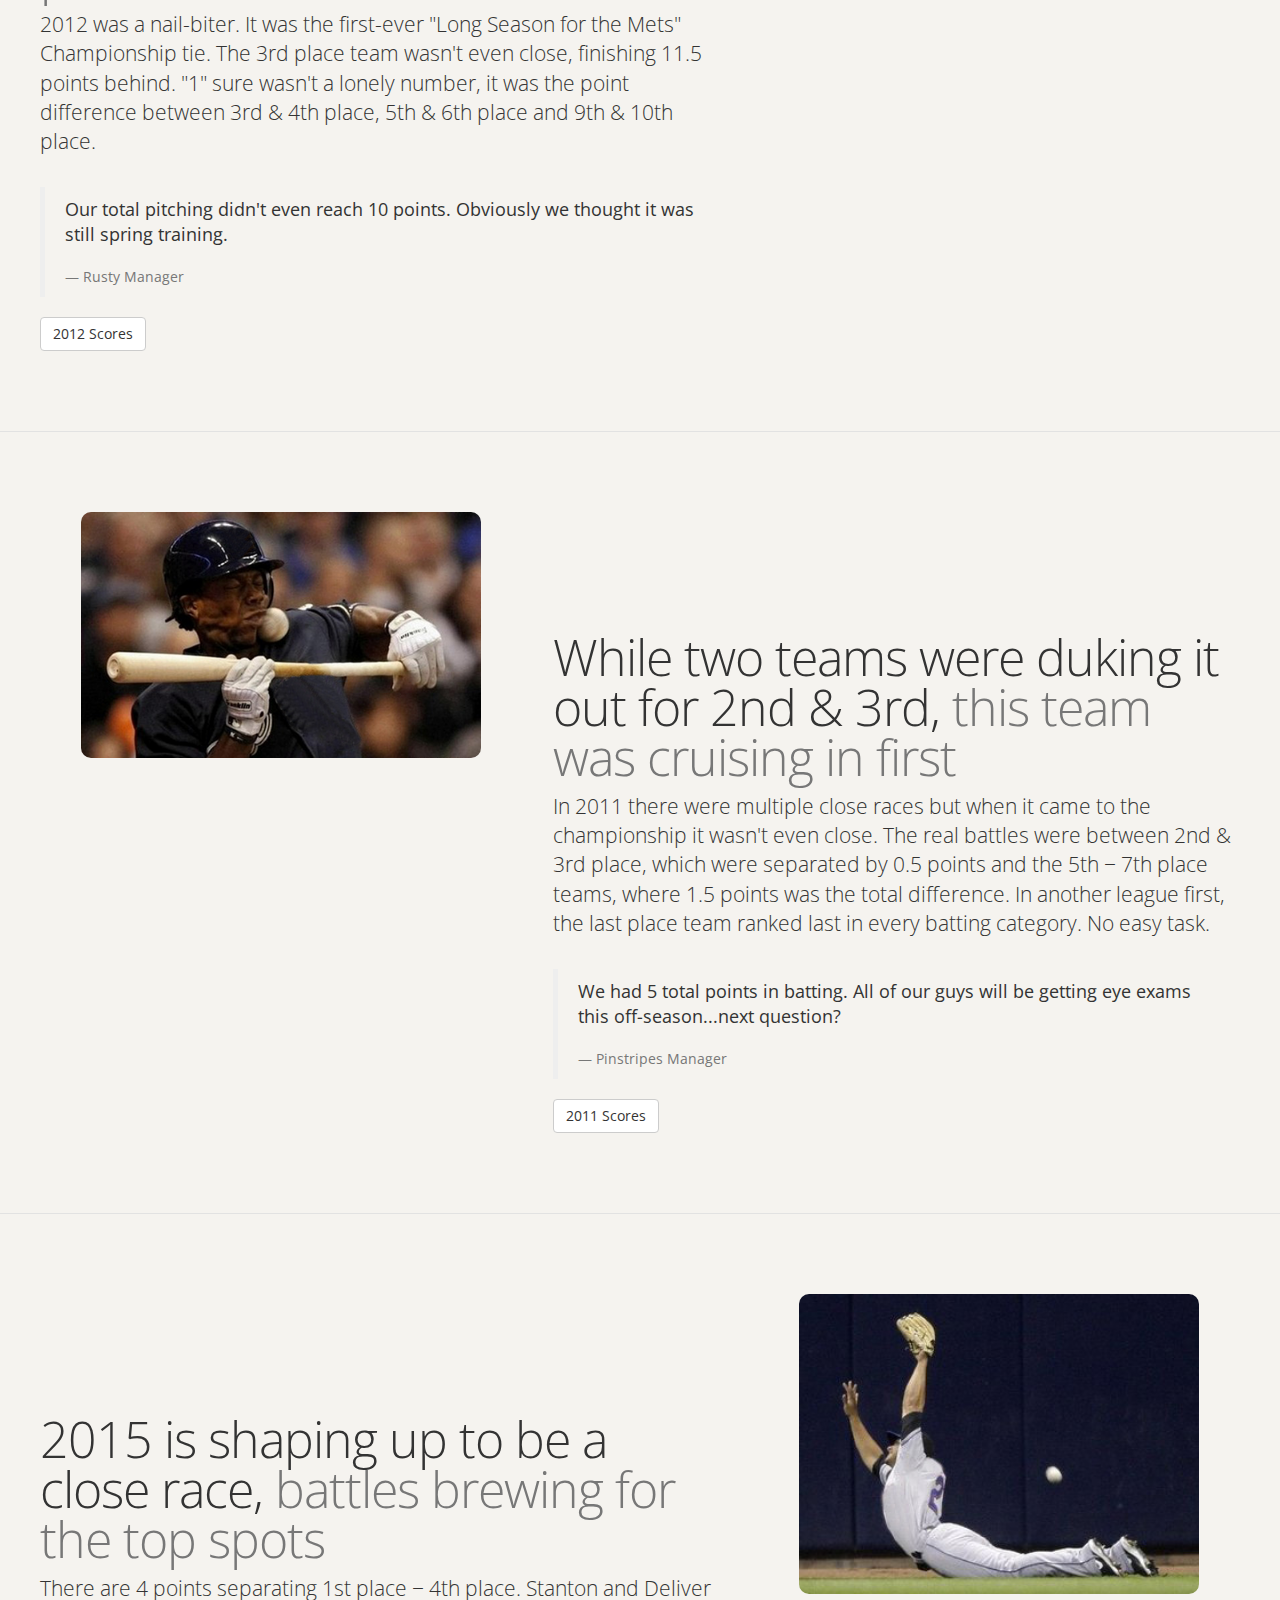
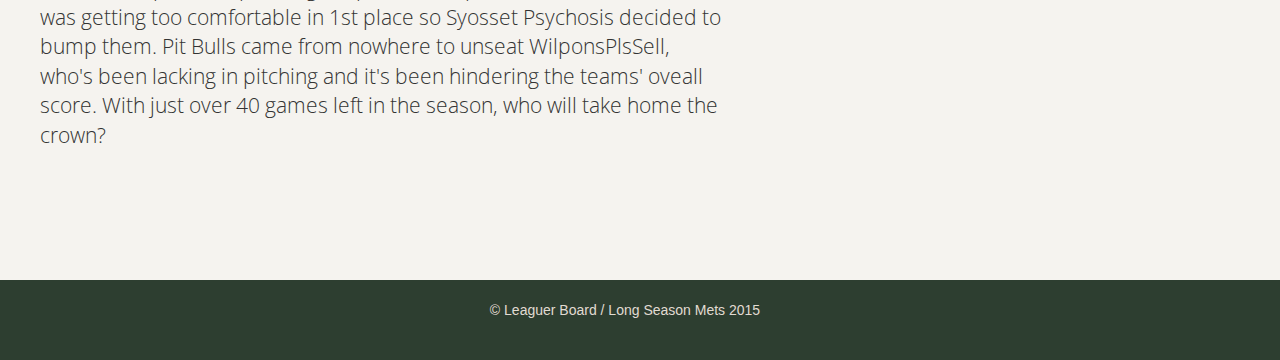
==== commit 6e21936b: "modal responsive, added media queries, removed unused css" ====
--- a/index.html
+++ b/index.html
@@ -57,7 +57,12 @@
         </div>
       </div> <!-- div id navbar -->
     </header>
-
+    <!-- animated baseball on page load -->
+    <div>
+      <img id="baseball" src="img/baseball.png" height="200" width="250">
+    </div>
+    <!-- end animated baseball -->
+      <!-- Adding Modal on top to avoid conflicts -->
       <div class="modal fade" id="modal14">
         <div class="modal-dialog">
           <div class="modal-content">
@@ -184,7 +189,7 @@
             </div> <!-- End modal-header -->
             <div class="modal-body">
               <!-- Modal - 2013 Scores Table -->
-              <table class="table-hover">
+              <table class="table-hover table-responsive">
                 <tr>
                   <th id="rank" scope="col">Rank</th>
                   <th id="team"scope="col">Team</th>
@@ -310,7 +315,7 @@
             </div> <!-- End modal-header -->
             <div class="modal-body">
               <!-- Modal - 2012 Scores Table -->
-              <table class="table-hover">
+              <table class="table-hover table-responsive">
                 <tr>
                   <th id="rank" scope="col">Rank</th>
                   <th id="team"scope="col">Team</th>
@@ -435,7 +440,7 @@
             </div> <!-- End modal-header -->
             <div class="modal-body">
               <!-- 2011 Modal Scores Table -->
-              <table class="table-hover">
+              <table class="table-hover table-responsive">
                 <tr>
                   <th id="rank" scope="col">Rank</th>
                   <th id="team"scope="col">Team</th>
@@ -564,7 +569,7 @@
       <div class="container">
         <div class="row">
           <div class="col-md-5">
-            <img src="img/oops.png" alt="..." class="img-rounded img-responsive" height="300" width="300">
+            <img src="img/oops.png" alt="..." class="img-rounded img-responsive season-img" height="300" width="300">
             <h2>2014 Season</h2>
             <p>This wasn't even close. This first place team won convincingly, leading in both pitching and hitting categories. The 2nd place team was 18 points behind. This manager probably was yawning down the stretch. Remember which team won? </p>
             <p><button class="btn btn-default winner-btn" type="submit">View Winner &raquo;</button><span class="winner">Winner: Pit Bulls</span></p>
@@ -574,7 +579,7 @@
           <hr class="hidden-md hidden-lg">
          
           <div class="col-md-5 col-md-offset-2">
-            <img src="img/upandaway.jpg" alt="..." class="img-rounded img-responsive" height="300" width="300">
+            <img src="img/upandaway.jpg" alt="..." class="img-rounded img-responsive season-img" height="300" width="300">
             <h2>2013 Season</h2>
             <p>2013 was a close finish with a mere 4.5 points separating first and second place. The first place team dominating in pitching but the 2nd place team was dominant in hitting. There was more than a double differential between the first and last place teams. The winner in 2013 was...</p>
             <p><button class="btn btn-default winner-btn" type="submit">View Winner &raquo;</button><span class="winner">Winner: Stanton and Deliver</span></p>
@@ -583,7 +588,7 @@
            <hr class="hidden-md hidden-lg">
 
           <div class="col-md-5">
-            <img src="img/fight.jpg" alt="..." class="img-rounded img-responsive" height="300" width="300">
+            <img src="img/fight.jpg" alt="..." class="img-rounded img-responsive season-img" height="300" width="300">
             <h2>2012 Season</h2>
             <p>Well, well, well, a first. The 2012 season ended in a Championship tie. These two tied teams finished with 90 points, 11.5 points ahead of the third, or is it second, place team? Hard enough remember which team won, let alone the two teams took the 2012 crown.</p>
             <p><button class="btn btn-default winner-btn" type="submit">View Winners &raquo;</button><span class="winner">Winners: The Good, The Bad, and The Ugla <span><i>&amp; </i></span>Bulldogs</span></p> 
@@ -592,7 +597,7 @@
           <hr class="hidden-md hidden-lg">
 
           <div class="col-md-5 col-md-offset-2">
-            <img src="img/face.png" alt="..." class="img-rounded img-responsive" height="300" width="300">
+            <img src="img/face.png" alt="..." class="img-rounded img-responsive season-img" height="300" width="300">
             <h2>2011 Season</h2>
             <p>This team was not kidding around in 2011. They were alone in the 90+ points total, waving to the second place team 11 points behind. Although maybe this manager was kicking himself for being so close to 100 points yet so far. 2011 was the first time this manager steered his team to the championship.</p>
             <p><button class="btn btn-default winner-btn" type="submit">View Winner &raquo;</button><span class="winner">Winner: Some Crying in Baseball</span></p>
@@ -616,7 +621,7 @@
               <footer>TSauvs Manager</footer>
           </blockquote>
           <!-- button -->
-          <button type="button" class="btn btn-default scores-btn14">2014 Scores</button> <!-- end modal button -->         
+          <button type="button" data-year="14" class="btn btn-default scores-btn14 scores-btn">2014 Scores</button> <!-- end modal button -->         
           <!-- Modal14-->        
         </div> <!-- End col-md-7 left -->
         <div class="col-md-5">
@@ -635,7 +640,7 @@
               <footer>Yawkey Way Manager</footer>
             </blockquote>        
           <!-- Modal Button, Trigger Modal -->
-          <button type="button" class="btn btn-default scores-btn13">2013 Scores</button>
+          <button type="button" data-year="13" class="btn btn-default scores-btn13 scores-btn">2013 Scores</button>
           <!-- end modal button -->         
         </div> <!-- col-md-7 -->
         <div class="col-md-5 col-md-pull-7">          
@@ -655,7 +660,7 @@
             <footer>Rusty Manager</footer>
           </blockquote>
           <!-- Modal Button -->
-          <button type="button" class="btn btn-default scores-btn12">2012 Scores</button>
+          <button type="button" data-year="12" class="btn btn-default scores-btn12 scores-btn">2012 Scores</button>
           <!-- end modal button -->                  
         </div> <!-- col-md-7 -->
         <div class="col-md-5">
@@ -674,7 +679,7 @@
             <footer>Pinstripes Manager</footer>
           </blockquote>
           <!-- Modal button -->
-          <button type="button" class="btn btn-default scores-btn11">2011 Scores</button>
+          <button type="button" data-year="12" class="btn btn-default scores-btn11 scores-btn">2011 Scores</button>
           <!-- end modal button -->             
         </div> <!-- col-md-7 -->
         <div class="col-md-5 col-md-pull-7">          
--- a/css/style.css
+++ b/css/style.css
@@ -7,9 +7,9 @@
   padding-top: 50px;
   padding-bottom: 20px;
   padding-bottom: 0;
-	font-family: 'Open Sans', sans-serif;
-	font-size: 14px;
-	font-weight: 400;
+  font-family: 'Open Sans', sans-serif;
+  font-size: 14px;
+  font-weight: 400;
   /*background-color: #F5F3EF;*/
   background-color: #FDFCFB;
   overflow-x: hidden;
@@ -21,8 +21,8 @@
 h4,
 h5,
 h6 {
-	font-weight: 400px;
-	font-family: 'Open Sans', sans-serif;
+  font-weight: 400px;
+  font-family: 'Open Sans', sans-serif;
 }
 
 
@@ -120,19 +120,16 @@
 }
 
 
+/* Baseball image on window load */
+#baseball { 
+  position: absolute; 
+  left: -1000px 
+}
+
 /*-------------------------------
   Jumbotron
 --------------------------------------------- */
 
-/*.jumbotron {
-  background-image: url(../img/field.jpg);
-  background-position: center bottom;
-	background-size: cover;
-  height: 400px;
-
-}*/
-
-/* added gradient darker img easier to read text*/
 .jumbotron {
   background-image: 
     linear-gradient(
@@ -147,7 +144,6 @@
 }
 
 .jumbotron h1 {
-  /*font-family: 'Lobster', cursive;*/
   font-family: 'Open Sans', sans-serif;
   color: #000000;
   text-shadow: 3px 3px #FFFFFF;
@@ -161,32 +157,17 @@
   font-weight: 400;
 }
 
-
-
-/*-------------------------------
-  Season
---------------------------------------------- */
-/*.container {
-  padding-top: 20px;
-}*/
-#seasons {
-  /*background-color: #FDFCFB;*/
-  /*background-color: #F5F3EF;*/
-}
-
+/*-------------------------------
+  Seasons Section
+--------------------------------------------- */
 .winner {
   color: #566459;
   font-size: 20px;
   font-weight: 700;
 }
 
-#seasons .row {
- /* background-color: #FDFCFB;*/
-}
-
-
-/*-------------------------------
-Featurettes
+/*-------------------------------
+Featurettes - Year Scores
 --------------------------------------------- */
 #featurette {
   background-color: #F5F3EF;
@@ -206,7 +187,6 @@
   background-color: #767474;
   color: #767474;
 }
-
 
 /* Thin out the marketing headings */
 .featurette-heading {
@@ -215,11 +195,11 @@
   letter-spacing: -1px;
 }
 
+/* try to reword so fits w/featurette, no carousel */
 .carousel-inner>.item>a>img, .carousel-inner>.item>img, 
 .img-responsive, .thumbnail a>img, .thumbnail>img {
-	border-radius: 10px;
-}
-
+  border-radius: 10px;
+}
 
 .col-md-7 .left {
   margin-right: 10px;
@@ -229,6 +209,24 @@
   margin-right: 25px;
   margin-left: 25px;
 }
+/* fix space clicking from nav link to year*/
+#featurette14 {
+  margin-top: -125px; 
+  padding-top: 125px; 
+}
+
+#featurette13 {
+  margin-top: -125px; 
+  padding-top: 125px; 
+}
+#featurette12 {
+  margin-top: -125px; 
+  padding-top: 125px; 
+}
+#featurette11 {
+  margin-top: -125px; 
+  padding-top: 125px; 
+}
 
 /*-------------------------------
 Modal
@@ -239,6 +237,10 @@
 
 .modal-title {
   text-align: center;
+}
+
+table {
+  width: 100%;
 }
 
 th {
@@ -258,21 +260,12 @@
 /*-------------------------------
 Footer
 --------------------------------------------- */
-/* Blockquote Footer *//
+/* BLOCKQUOTE Footer *//
 footer {
-	text-align: center;
-}
-
-/* Page Footer */  
-/*footer#footer {
-  background-color: #2D3E30;
-  border-color: #2D3E30;
-  color: #E1DBD2;
   text-align: center;
-  padding: 20px;
-}*/
-
-/* Page Footer */ 
+}
+
+/* PAGE Footer */ 
 #footer {
   padding: 20px;
   background-color: #2D3E30;
@@ -357,13 +350,13 @@
   }
 }
 
-/*@media (max-width: 610px) {
-  button.navbar-toggle {
-    display: inline-block;
-  }
-}*/
-
 /* --- Jumbotron ----*/
+@media (min-width: 800px) and (max-width: 960px) {
+  .jumbotron {
+    height: 450px;
+  }
+}
+
 @media (max-width: 768px) {
   .jumbotron {
 /*  background-image: url(../img/field.jpg);*/
@@ -382,6 +375,20 @@
   }
 }
 
+@media (max-width: 666px) {
+  .jumbotron {
+  height: 520px;
+  padding-top: 90px; 
+  padding-bottom: 80px; 
+  }
+}
+
+@media (max-width: 600px) {
+  .jumbotron h1 {
+    padding-top: 30px;
+  }
+}
+
 @media (max-width: 479px) {
   .jumbotron p {
     font-size: 16px;
@@ -389,25 +396,13 @@
   }
 }
 
-@media (max-width: 666px) {
-  .jumbotron {
-/*  background-image: url(../img/field.jpg);*/
-  height: 520px;
-  padding-top: 90px; 
-  padding-bottom: 80px; 
-  }
-}
-
-@media (max-width: 600px) {
-  .jumbotron h1 {
-    padding-top: 30px;
-  }
-}
-
-
-
 /* Seasons 
 ---------------------------*/
+@media (min-width: 1024px) {
+  p {
+    padding-bottom: 10px;
+  }
+}
 
 @media (max-width: 768px) {
   div #seasons .container {
@@ -421,44 +416,42 @@
     }
   }
 
-/*@media (min-width: 992px) { 
-  #seasons .col-md-5 {
-  height: 20px;
-  }
-}*/
-/* need to change margins for sm screen */
-
-
-/*@media (max-width: 992px) {
-  hr {
-    color:;
-  }
-}*/
+/* need to center on tablets */
+  @media (min-width: 768px) and (max-width: 990px) {
+    #seasons .col-md-5 {
+      text-align: center;
+    }
+  }
+  @media (min-width: 768px) and (max-width: 990px) {
+    #seasons .season-img { 
+    display: inline;
+    }
+  }
+
+  @media (min-width: 320px) and (max-width: 950px) {
+    #seasons p {
+      padding-bottom: 10px;
+    }
+  }
 
 /* ----------------------------------
 Featurette */
+@media (min-width: 992px) {
+  .featurette-heading {
+    margin-top: 120px;
+  }
+}
+
+@media (min-width: 992px) { 
+.col-md-6 {
+    width: 50%;
+    padding: 30px;    
+  }
+}
+
 @media (min-width: 768px) {
   .featurette-heading {
     font-size: 50px;
-  }
-}
-
-@media (min-width: 992px) {
-  .featurette-heading {
-    margin-top: 120px;
-  }
-}
-
-@media (min-width: 992px) { 
-.col-md-6 {
-    width: 50%;
-    padding: 30px;    }
-}
-
-@media (min-width: @screen-sm-min) {
-  /*#featurette {*/
-    #featurette .row .featurette {
-  background-color: #F5F3EF;
   }
 }
 
@@ -468,10 +461,26 @@
     padding-top: 10px;
   }
 }
+@media (min-width: 320px) and (max-width: 415px) {
+  .featurette-image {
+    padding-top: 20px;
+  }
+}
+
+@media (min-width: @screen-sm-min) {
+    #featurette .row .featurette {
+  background-color: #F5F3EF;
+  }
+}
 
 /* --------------------------------------------- 
    modal table 
 --------------------------------------------*/
+@media (min-width: 320px) and (max-width: 768px) {
+  .modal-dialog {
+    padding-top: 120px;
+  }
+}
 
 @media (max-width: 520px) {
   .modal-body {
@@ -490,9 +499,3 @@
 
 
 
-
-
-
-
-}
-
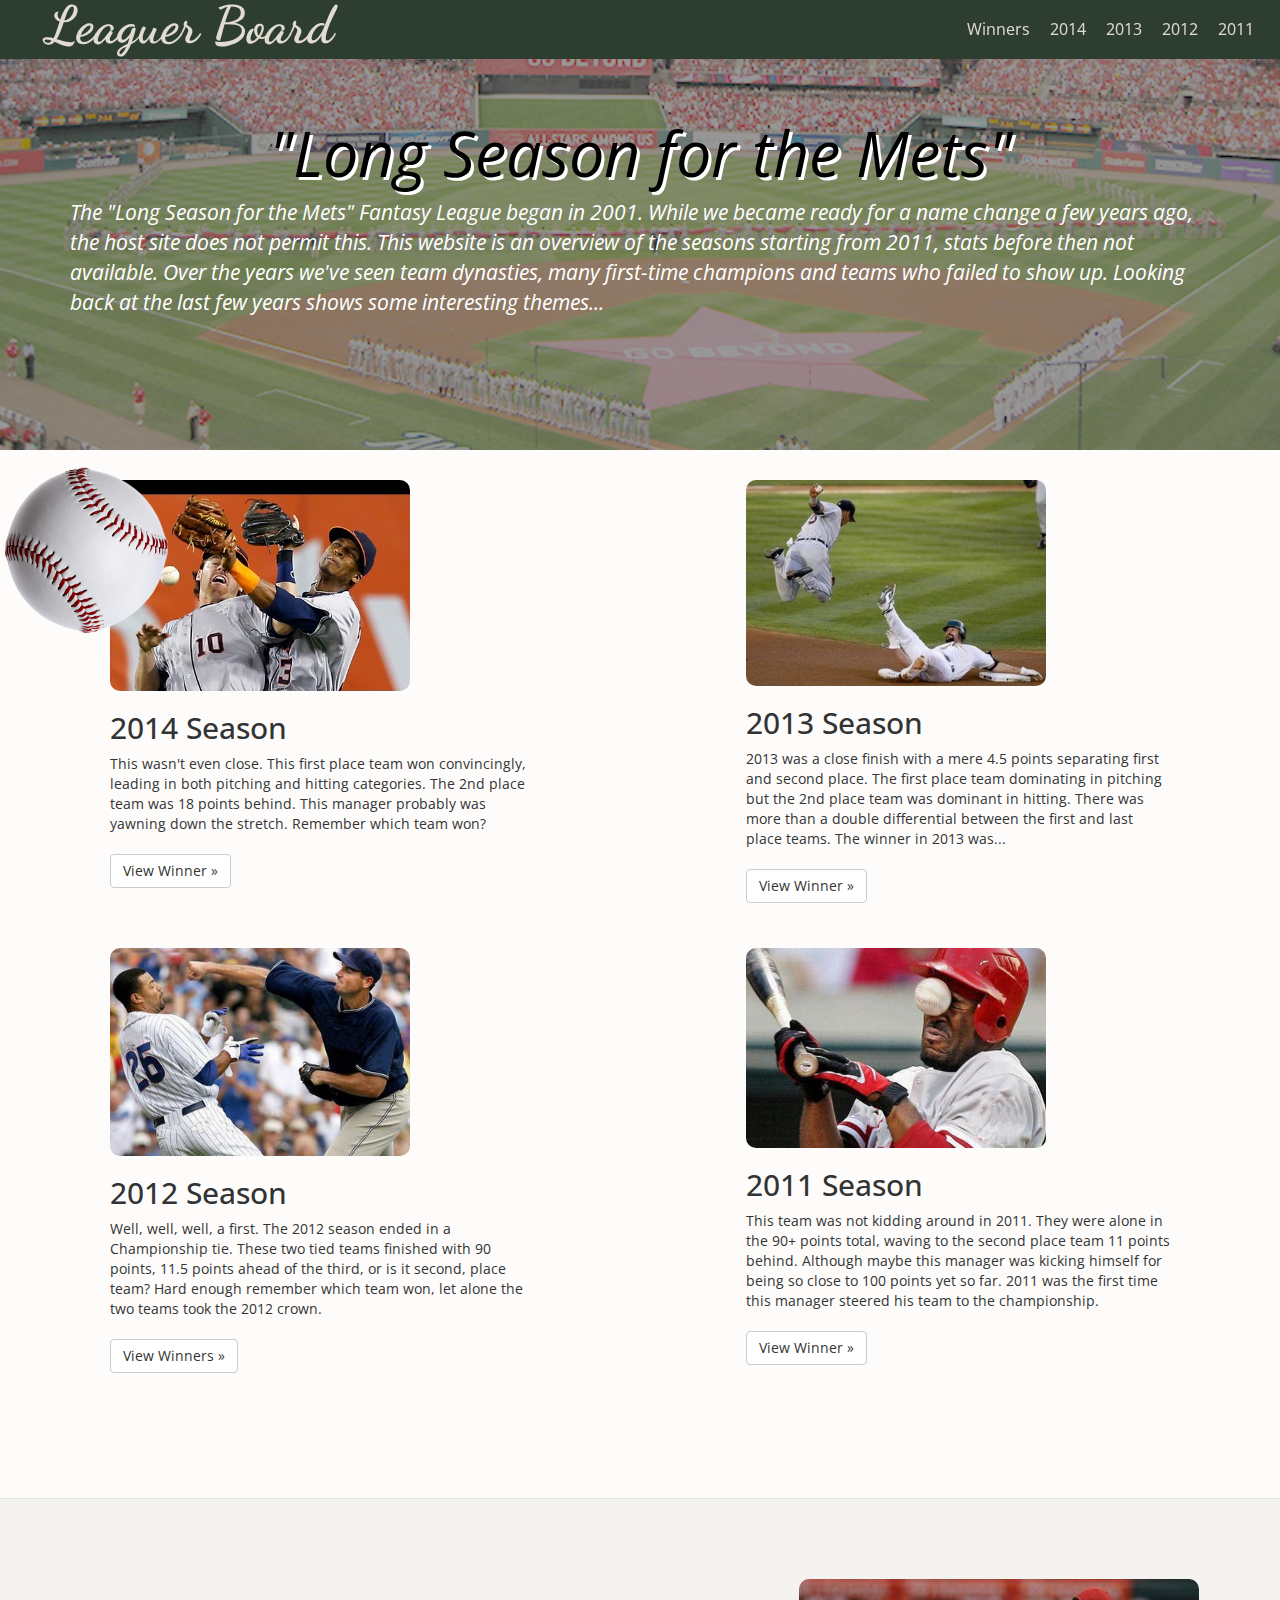
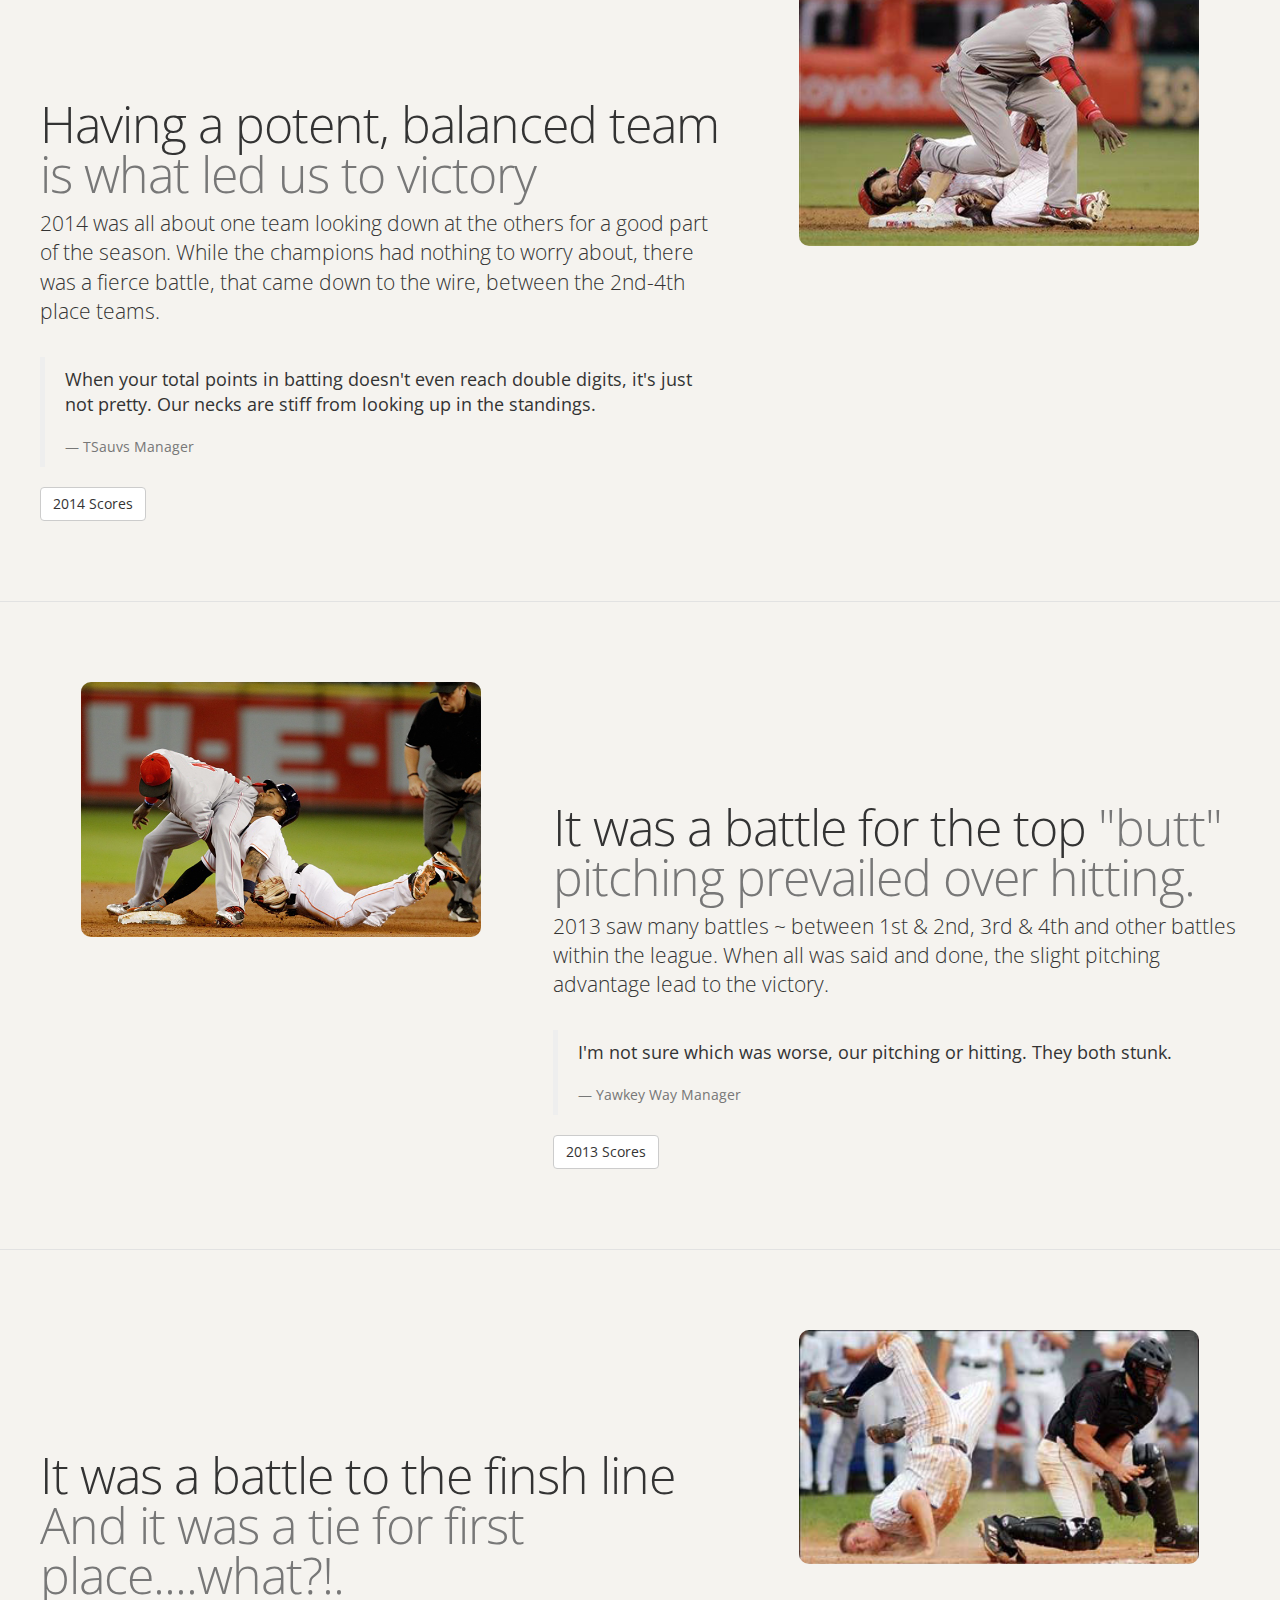
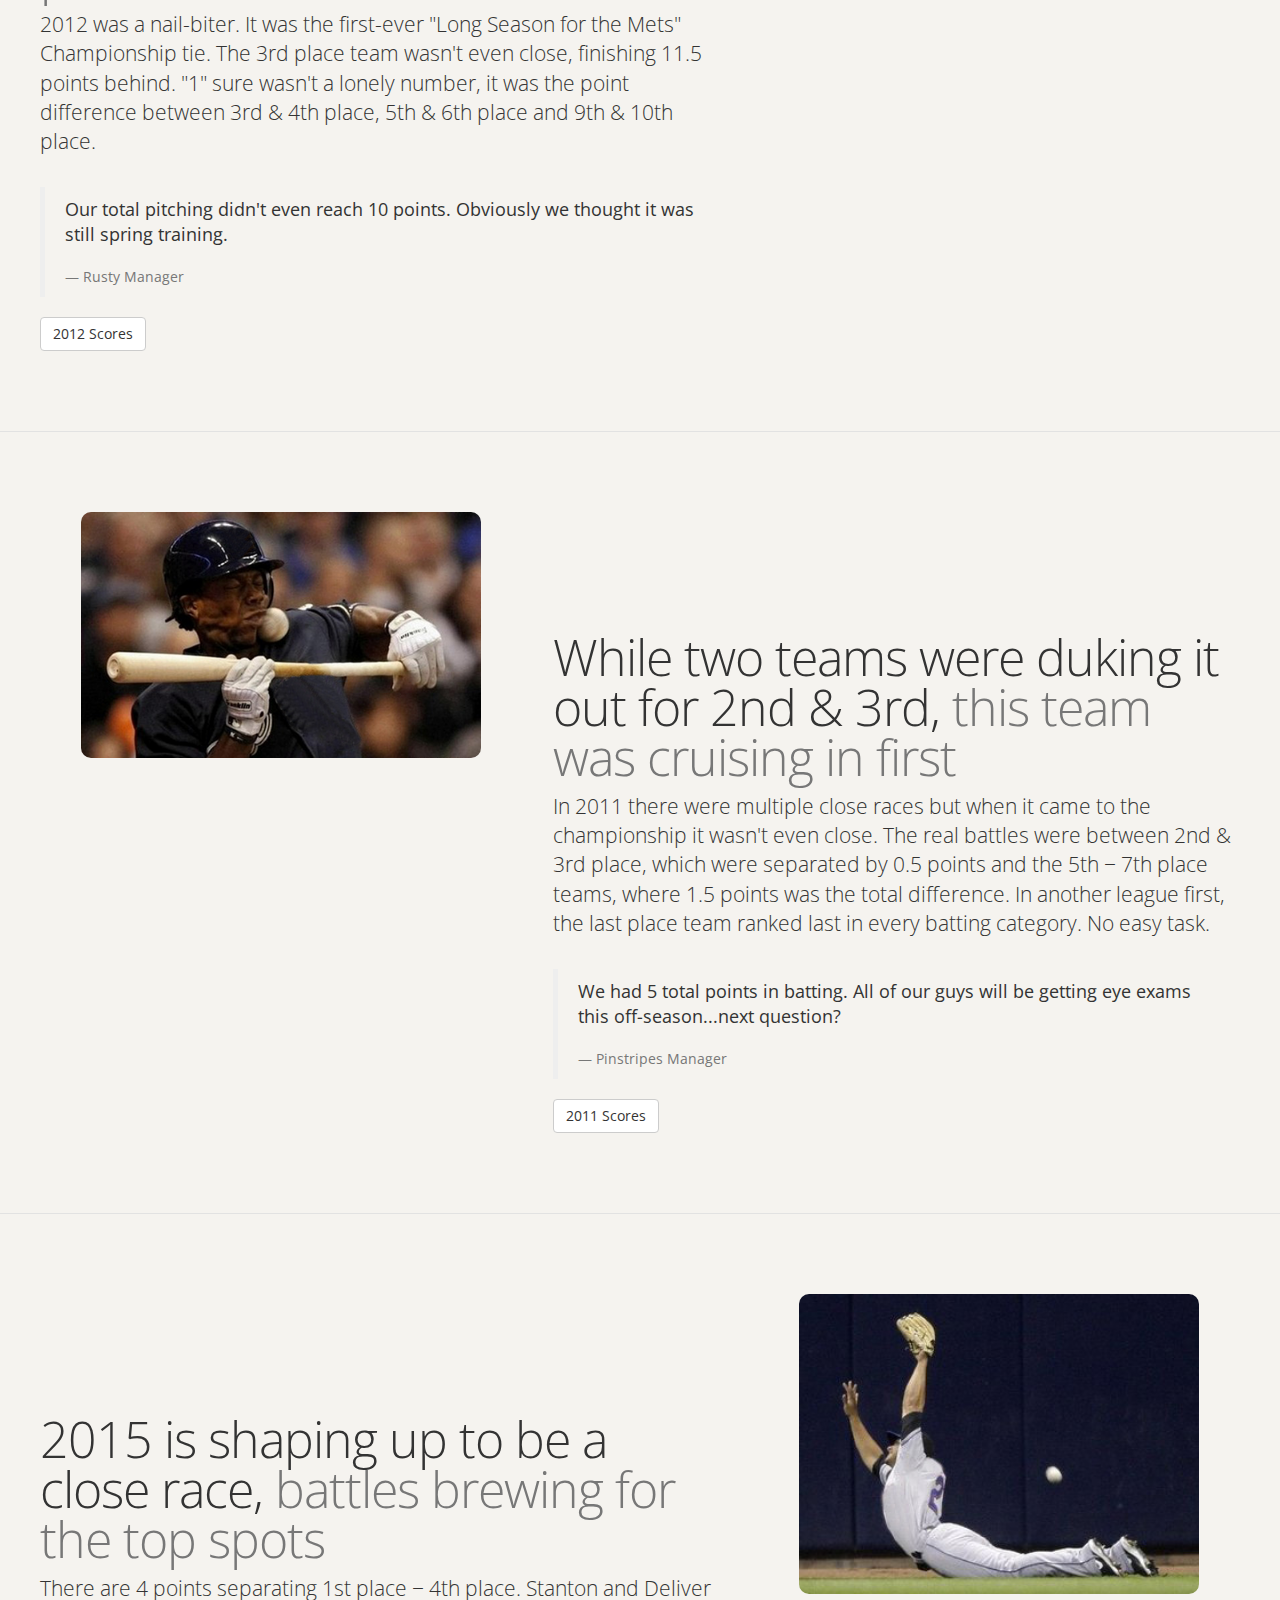
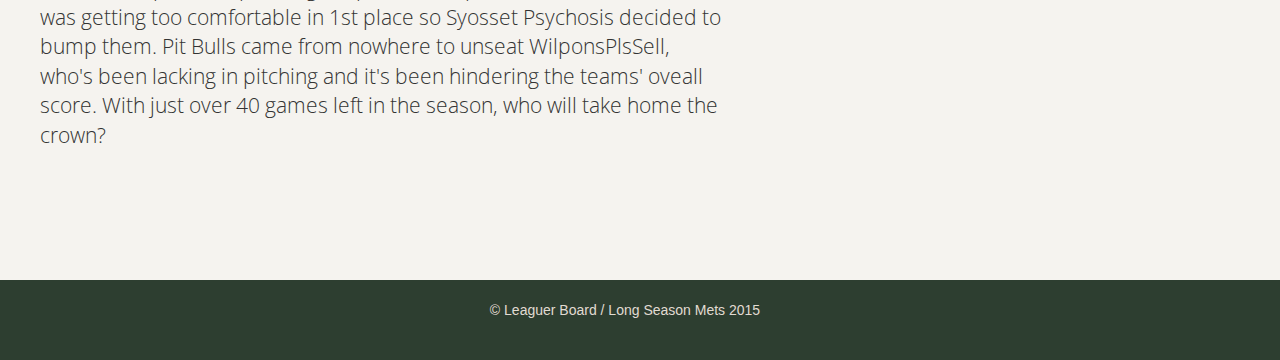
==== commit 6168472f: "baseball animate rework, jumbotron text and media query padding-top edit" ====
--- a/index.html
+++ b/index.html
@@ -5,8 +5,9 @@
     <meta http-equiv="X-UA-Compatible" content="IE=edge">
     <meta name="viewport" content="width=device-width, initial-scale=1">
 
-    <meta name="description" content="">
-    <meta name="author" content="">
+    <meta name="description" content="Recap of past few years for the Long Season for the Mets Fantasy League.">
+    <meta name="author" content="Sheri Grossman">
+    <meta name="robots" content="index, follow">
 
 
     <title>Leaguer Board</title>
@@ -36,7 +37,7 @@
     <header id="header-nav" role="banner">
       <div id="navbar" class="navbar navbar-default">
         <div class="navbar-header">
-            <a class="navbar-brand" href="#">Leaguer Board</a><!-- <p class="navbar-text">"Long Season...Mets"</p> -->
+            <a class="navbar-brand" href="#">Leaguer Board</a>
 
             <button type="button" class="navbar-toggle" data-toggle="collapse" data-target=".navbar-collapse">
                 <span class="sr-only">Toggle navigation</span>
@@ -57,12 +58,14 @@
         </div>
       </div> <!-- div id navbar -->
     </header>
+
     <!-- animated baseball on page load -->
     <div>
       <img id="baseball" src="img/baseball.png" height="200" width="250">
     </div>
     <!-- end animated baseball -->
-      <!-- Adding Modal on top to avoid conflicts -->
+
+      <!-- Adding Modal at top to avoid conflicts -->
       <div class="modal fade" id="modal14">
         <div class="modal-dialog">
           <div class="modal-content">
@@ -560,7 +563,7 @@
     <div class="jumbotron">
       <div class="container">
         <h1><i>"Long Season for the Mets"</i></h1>
-        <p><i>The "Long Season for the Mets" Fantasy League began in 2001...here we are 14 years later. Since our current site only shows stats from 2011, we needed a home to store our stats. We've had repeat winners, teams that we're not sure if they bothered to show and some who keep getting so close yet so far. In looking back at the last few years, there are certainly some interesting themes.</i></p>  
+        <p><i>The "Long Season for the Mets" Fantasy League began in 2001. While we became ready for a name change a few years ago, the host site does not permit this. This website is an overview of the seasons starting from 2011, stats before then not available. Over the years we've seen team dynasties, many first-time champions and teams who failed to show up. Looking back at the last few years shows some interesting themes...</i></p>  
       </div> <!-- container -->
     </div> <!-- jumbotron -->
 
@@ -728,6 +731,7 @@
     <!-- IE10 viewport hack for Surface/desktop Windows 8 bug -->
     <script src="js/ie10-viewport-bug-workaround.js"></script>
     <script src="js/jquery.prettyPhoto.js"></script>
+    <script src="js/easing.js"></script>
     <script src="js/scores.js"></script>
     <script src="js/script.js"></script>
   </body>
--- a/css/style.css
+++ b/css/style.css
@@ -10,7 +10,6 @@
   font-family: 'Open Sans', sans-serif;
   font-size: 14px;
   font-weight: 400;
-  /*background-color: #F5F3EF;*/
   background-color: #FDFCFB;
   overflow-x: hidden;
 }
@@ -53,7 +52,6 @@
   font-size: 52px;
   font-family: 'Dancing Script', cursive, sans-serif;
   font-weight: 900;
-  /*color: #CCFF00;*/
   color: #E1DBD2;
  }
 
@@ -70,7 +68,6 @@
   padding: 20px 10px;
   font-size: 16px;
   line-height: 17px;
- /* color: #CCFF00;*/
   color: #E1DBD2;
 }
 
@@ -96,7 +93,6 @@
   color: #FFFFFF;
 }
 .navbar-default .navbar-text {
-  /*color: #CCFF00;*/
   color: #E1DBD2;
   font-family: 'Dancing Script', cursive, sans-serif;
   font-size: 20px;
@@ -119,11 +115,13 @@
     border-color: #E1DBD2;
 }
 
-
-/* Baseball image on window load */
+/*-------------------------------
+  Baseball image on window load
+--------------------------------------------- */
 #baseball { 
   position: absolute; 
-  left: -1000px 
+  top: 50%;
+  z-index: 1000;
 }
 
 /*-------------------------------
@@ -173,11 +171,9 @@
   background-color: #F5F3EF;
 }
 
-
 hr.featurette-divider {
   border-top: 1px solid #E2E2E2 !important;
 }
-
 
 .featurette-divider {
   margin: 80px 0; /* Space out the Bootstrap <hr> more */  
@@ -255,7 +251,6 @@
 th, td {
   padding: .33em;
 }
-
 
 /*-------------------------------
 Footer
@@ -334,7 +329,6 @@
   }
 }
 
-
 @media (max-width: 610px) {
   p.navbar-text {
     clear: both;
@@ -359,12 +353,9 @@
 
 @media (max-width: 768px) {
   .jumbotron {
-/*  background-image: url(../img/field.jpg);*/
-/*  opacity: 0.6;*/
   height: 450px;
   padding-top: 80px; 
-  padding-bottom: 80px; 
-  /*margin-bottom: 100px; */  
+  padding-bottom: 80px;  
   }
 }
 
@@ -378,7 +369,7 @@
 @media (max-width: 666px) {
   .jumbotron {
   height: 520px;
-  padding-top: 90px; 
+  padding-top: 60px;
   padding-bottom: 80px; 
   }
 }
@@ -416,7 +407,7 @@
     }
   }
 
-/* need to center on tablets */
+/* center on tablets */
   @media (min-width: 768px) and (max-width: 990px) {
     #seasons .col-md-5 {
       text-align: center;
@@ -494,6 +485,15 @@
   }
 }
 
+/* --------------------------------------------- 
+  No baseball animate on mobile
+--------------------------------------------- */
+
+@media (max-width: 900px) {
+  #baseball {
+    display: none;
+  }
+}
 
 /* --------------------------------------------- */
 
